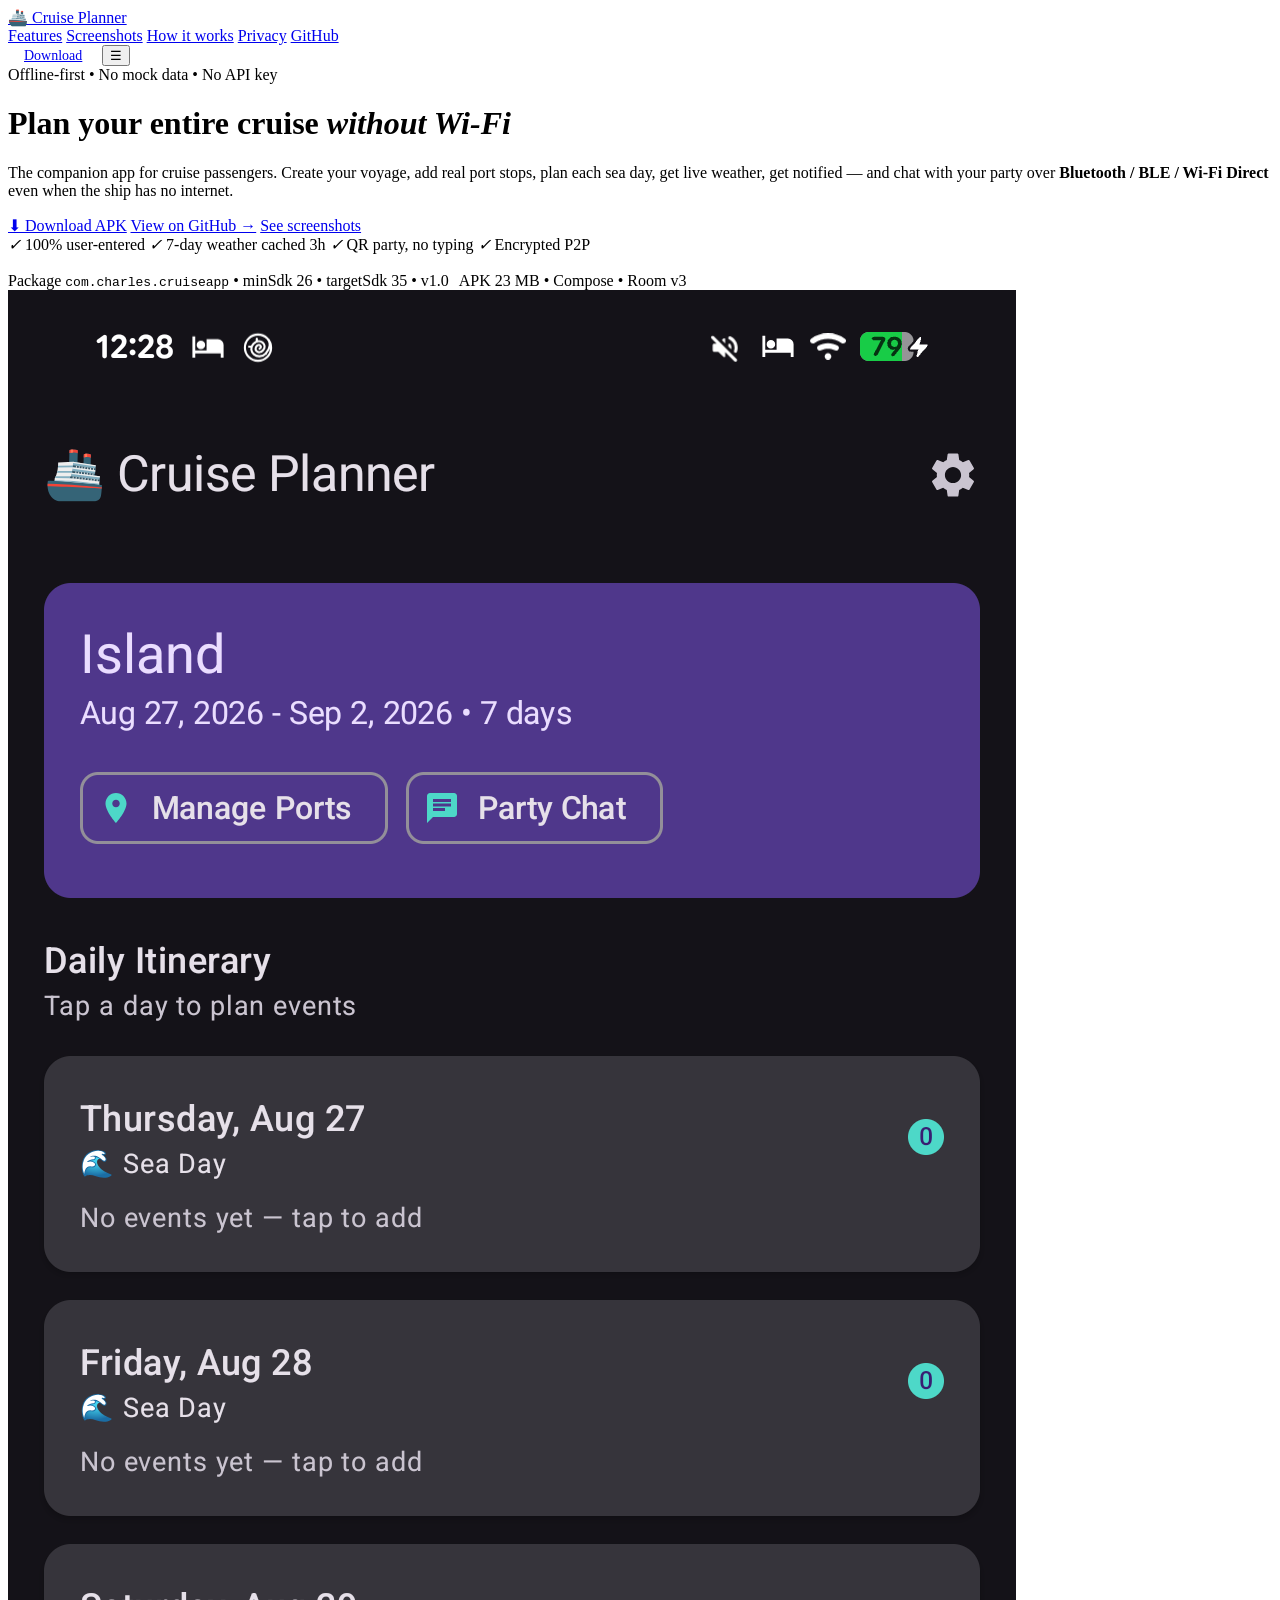
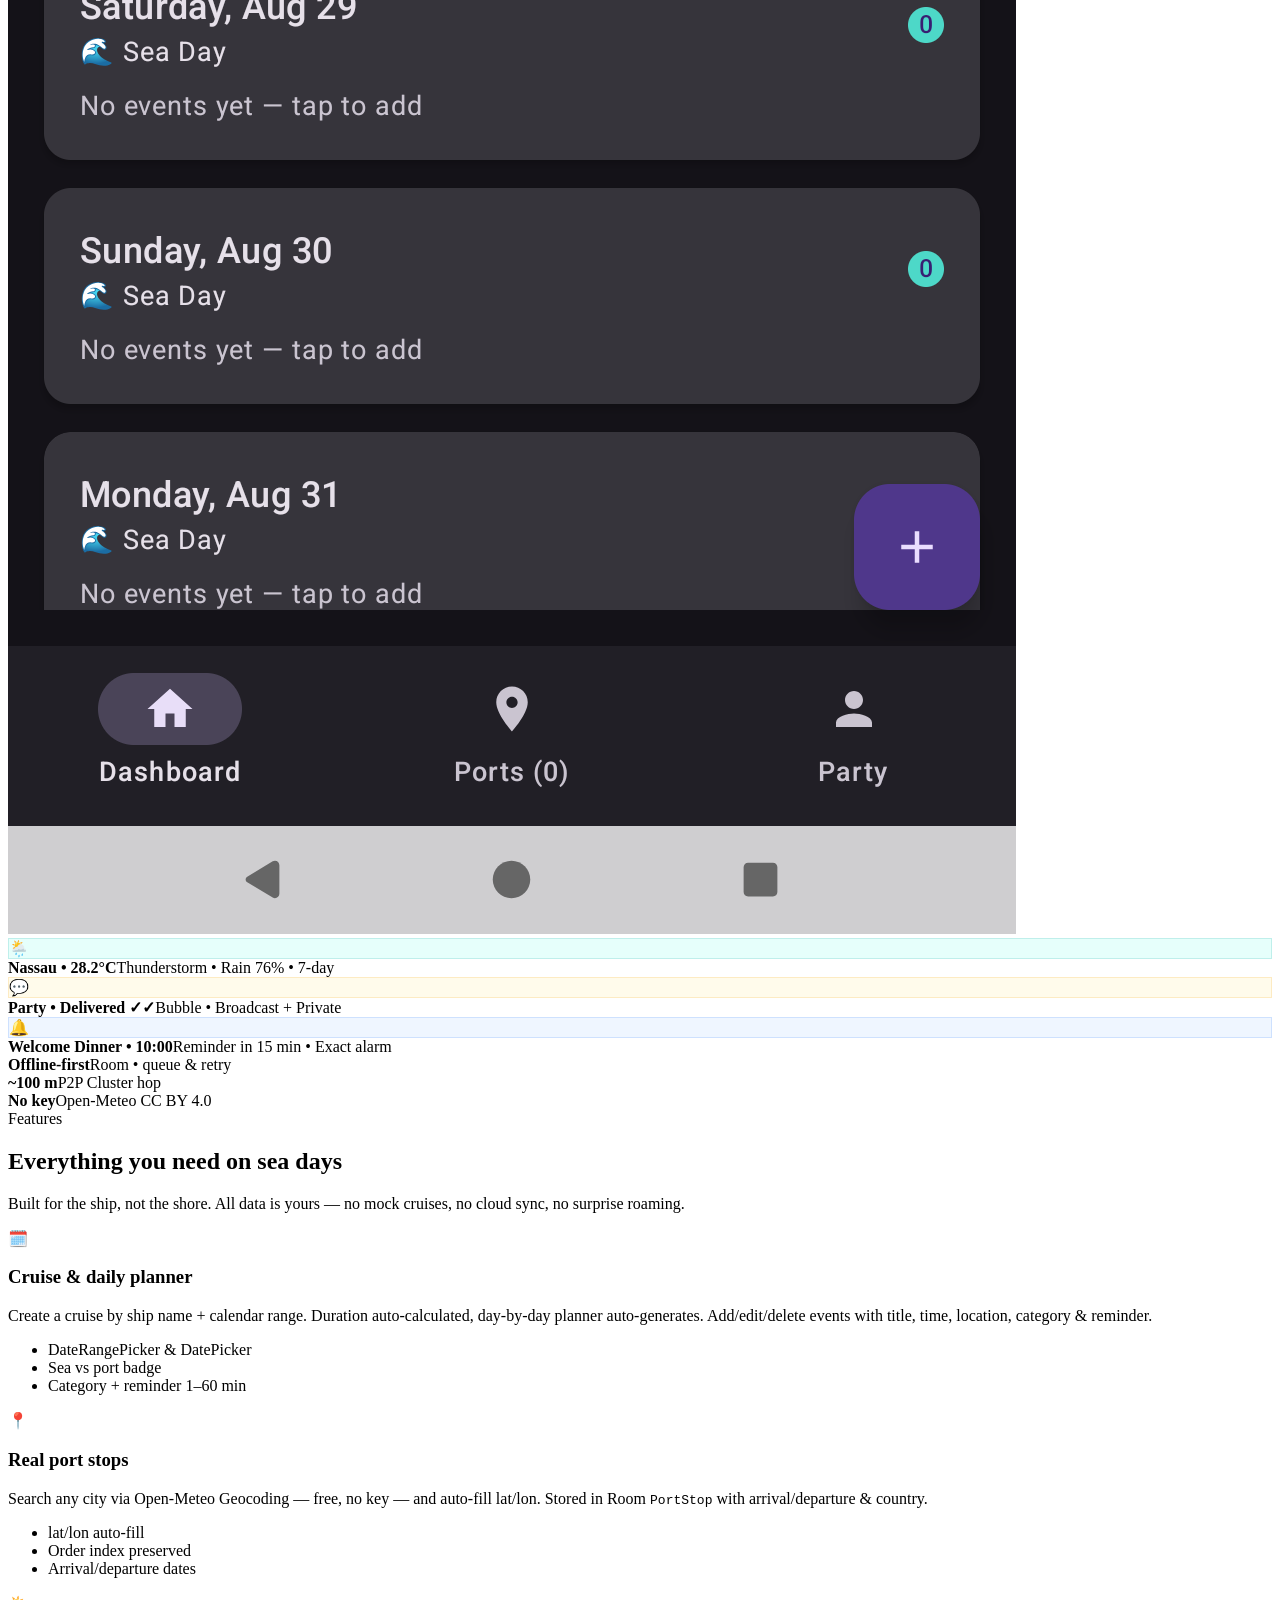
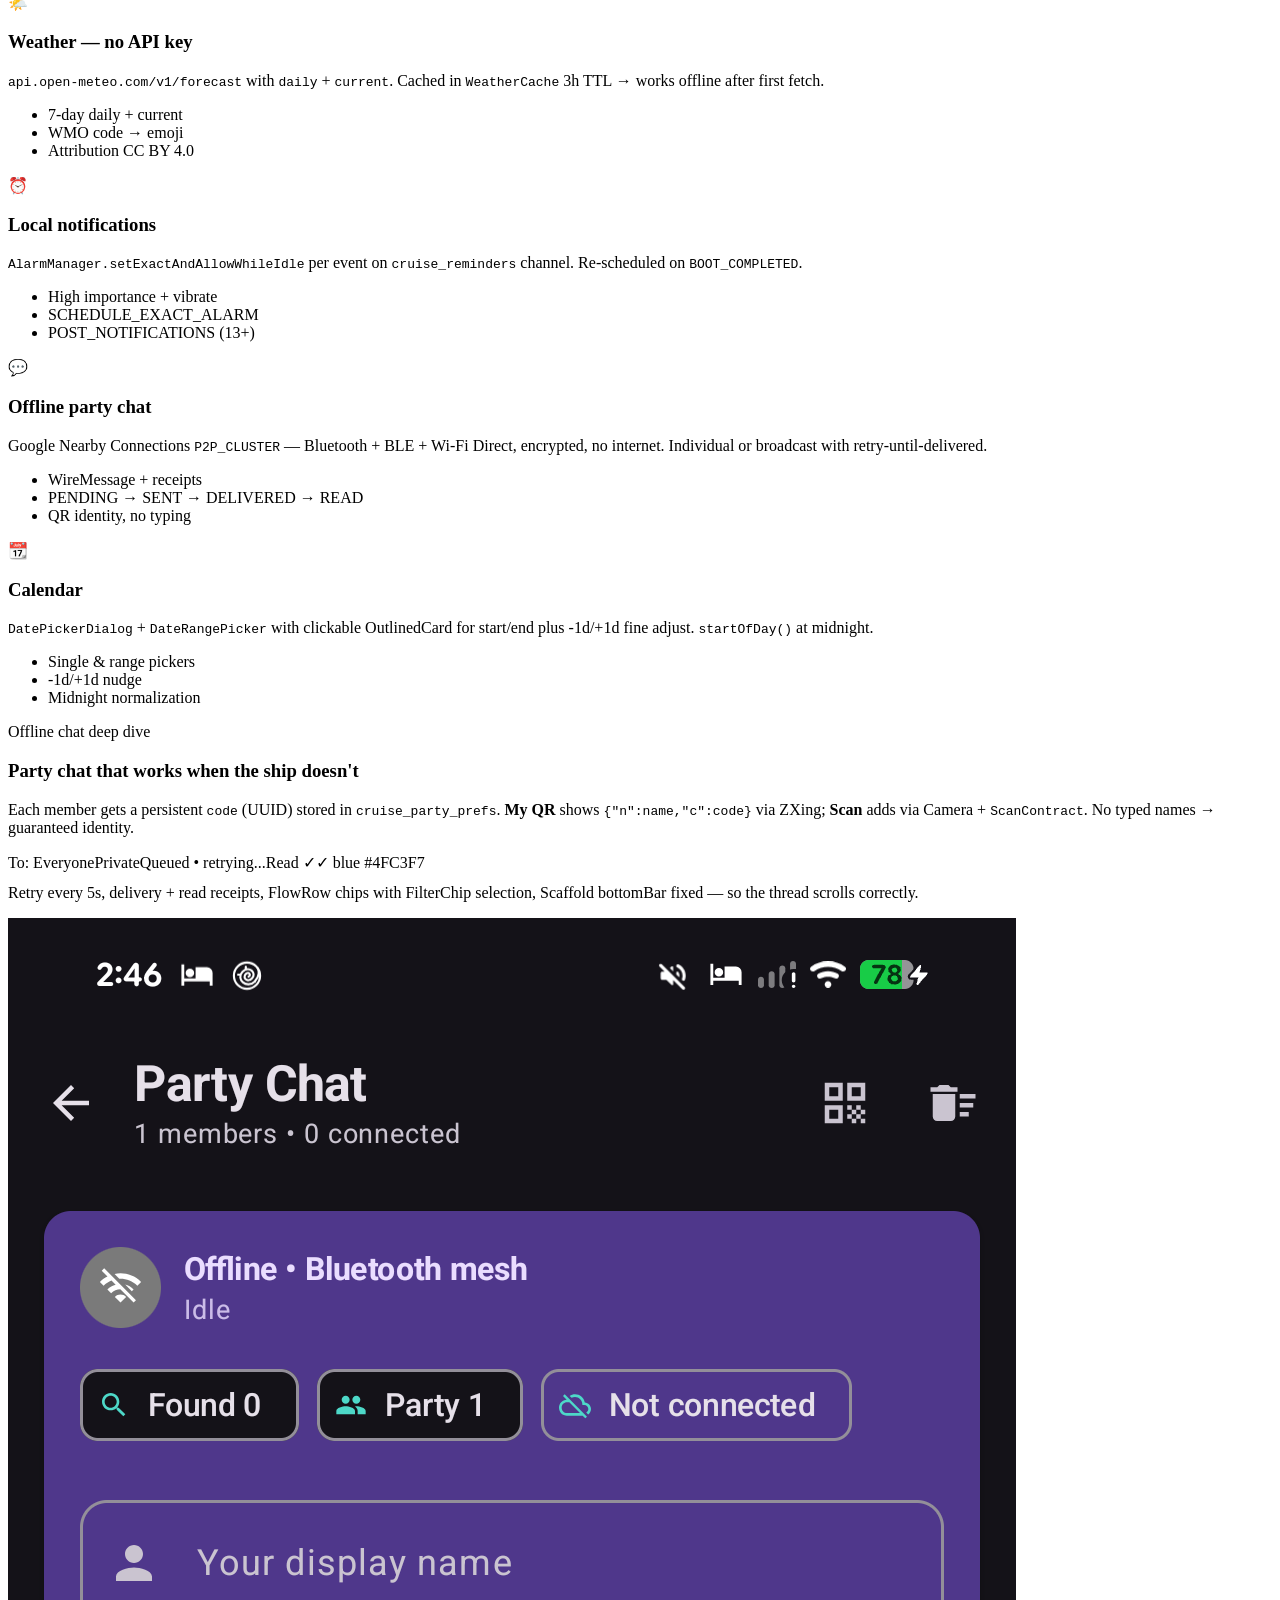
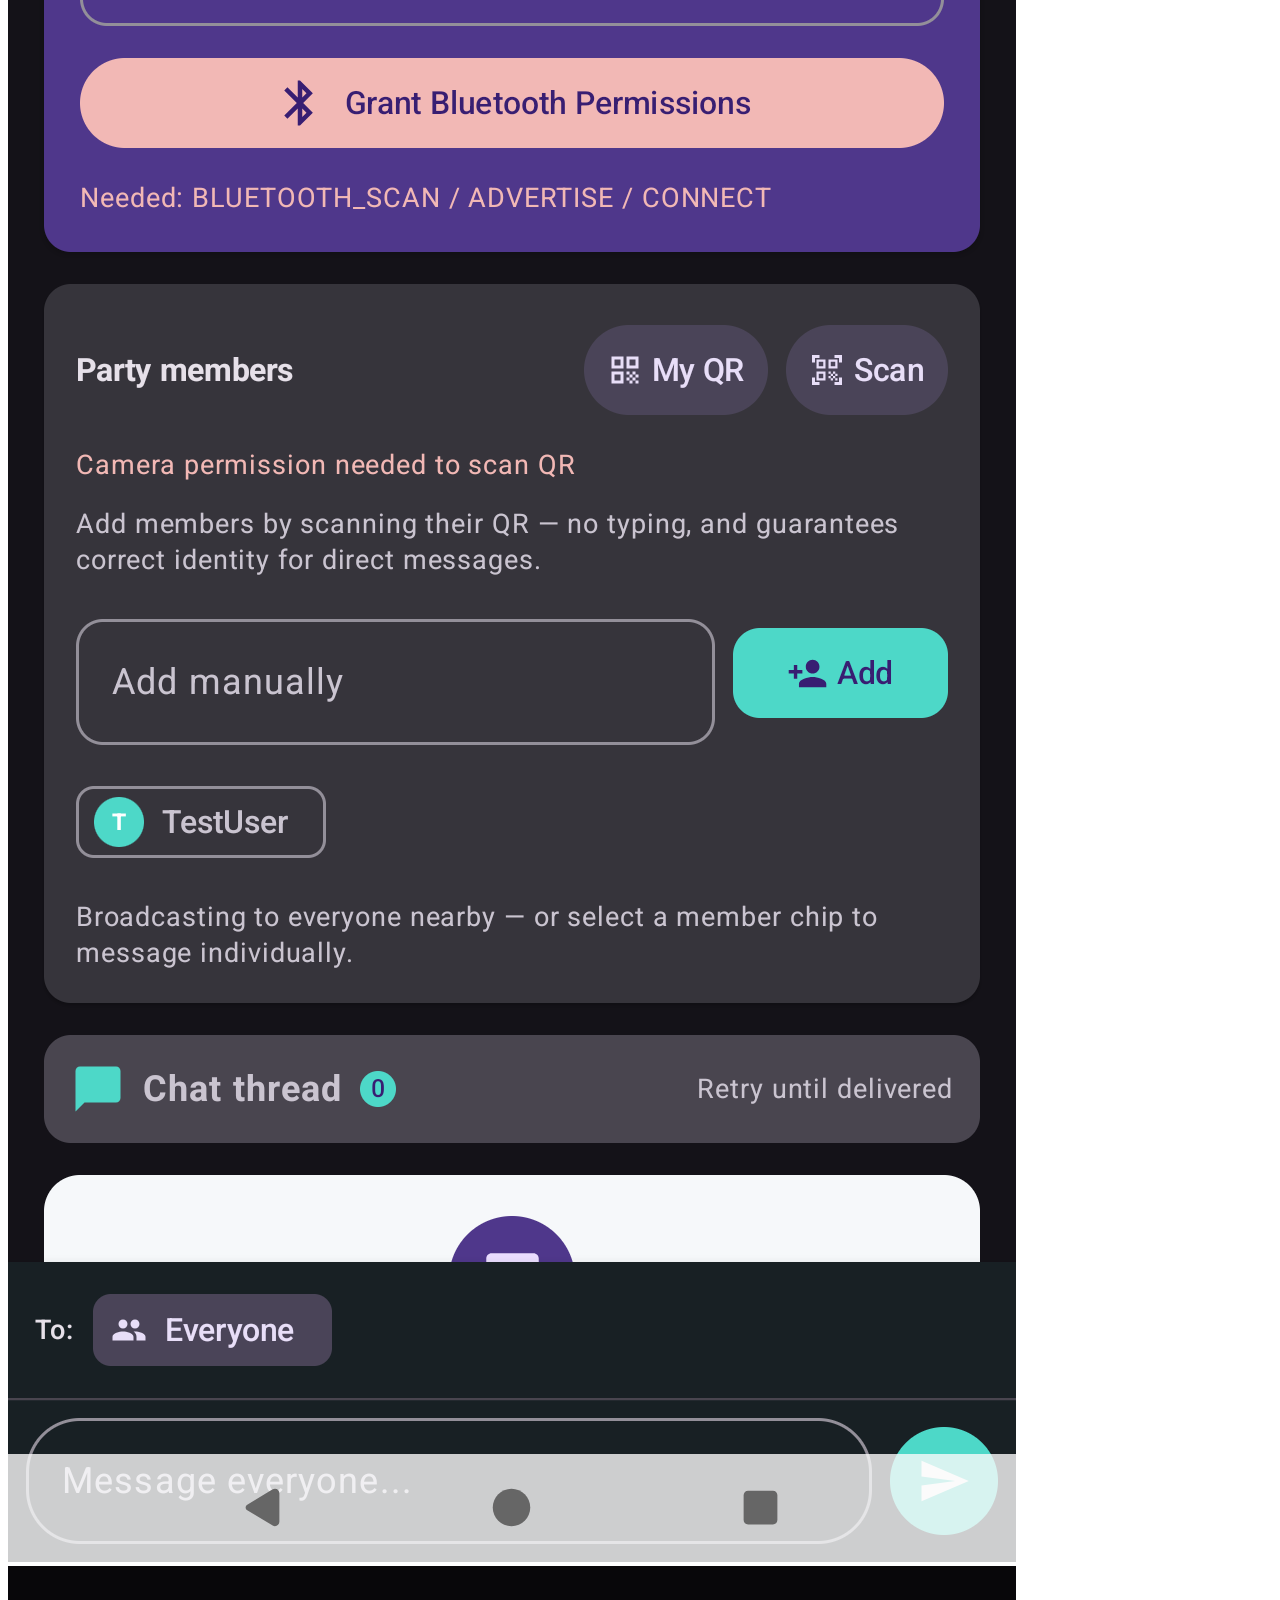
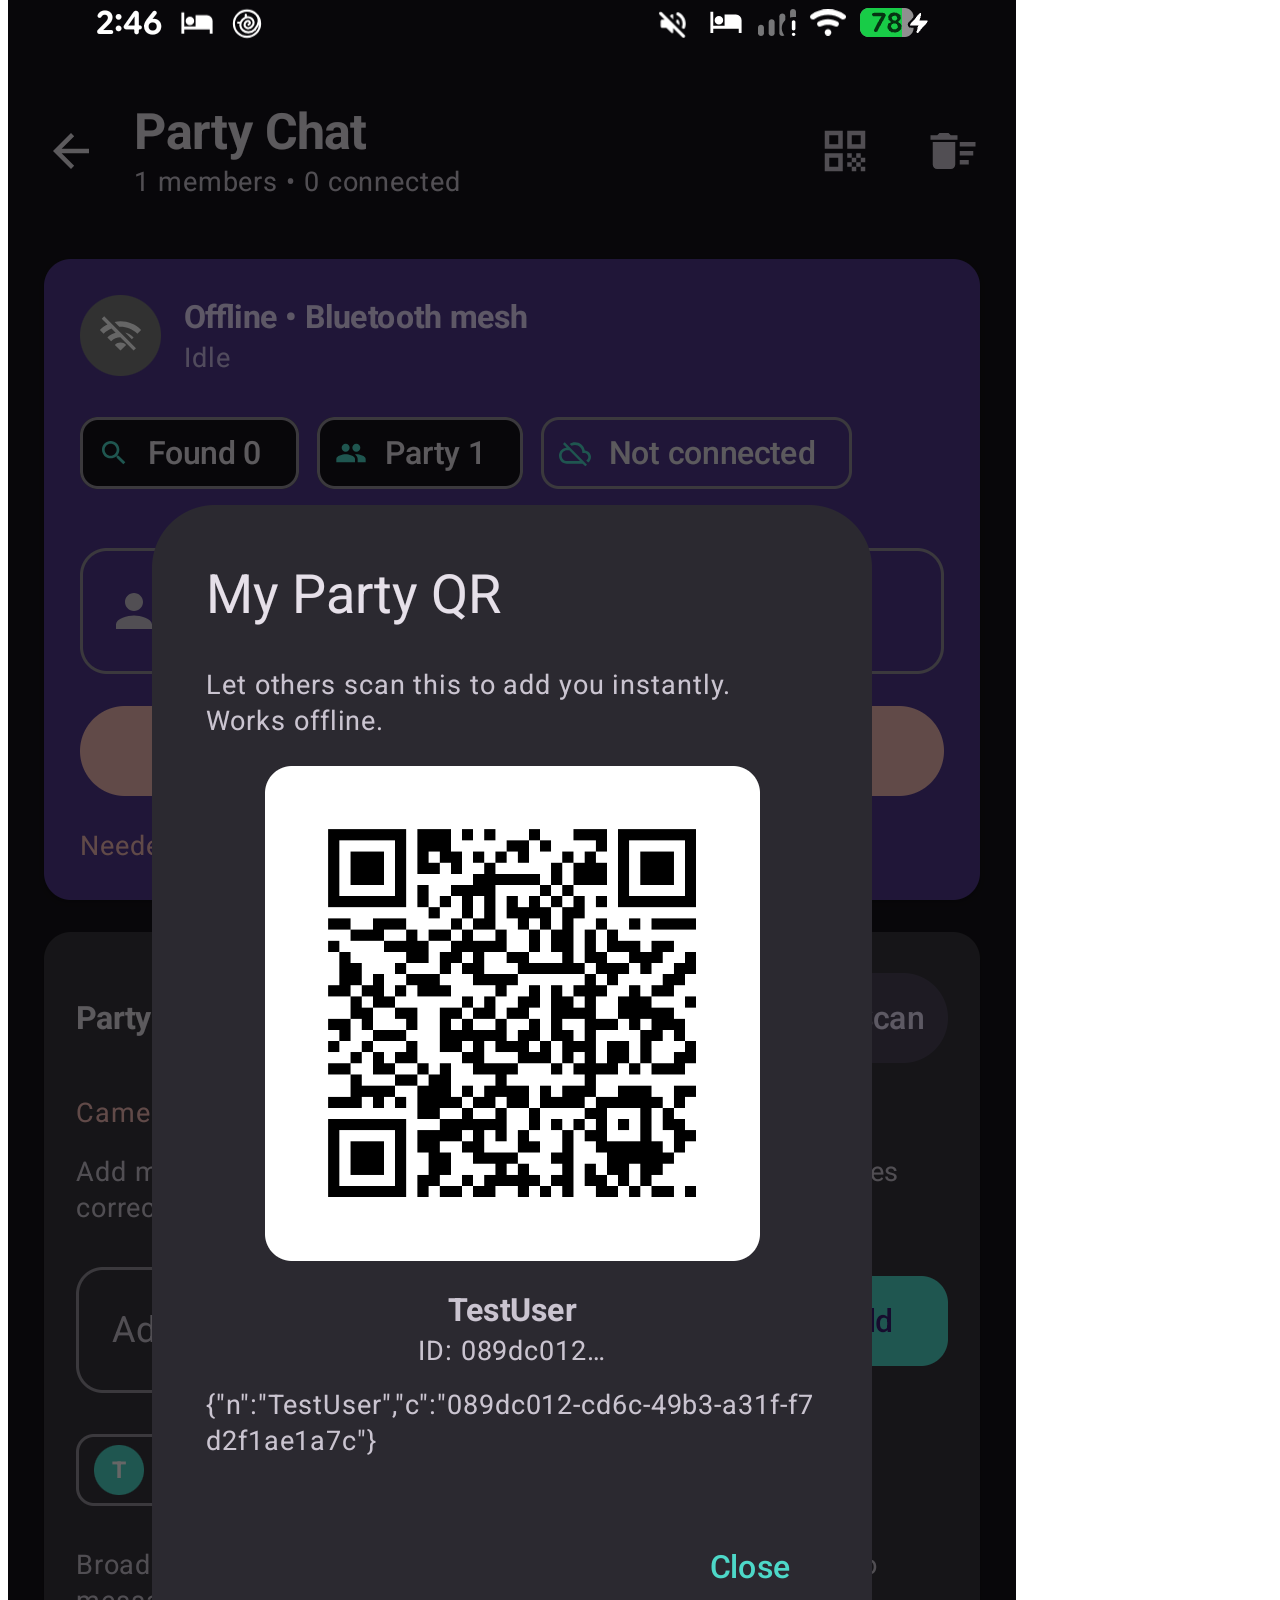
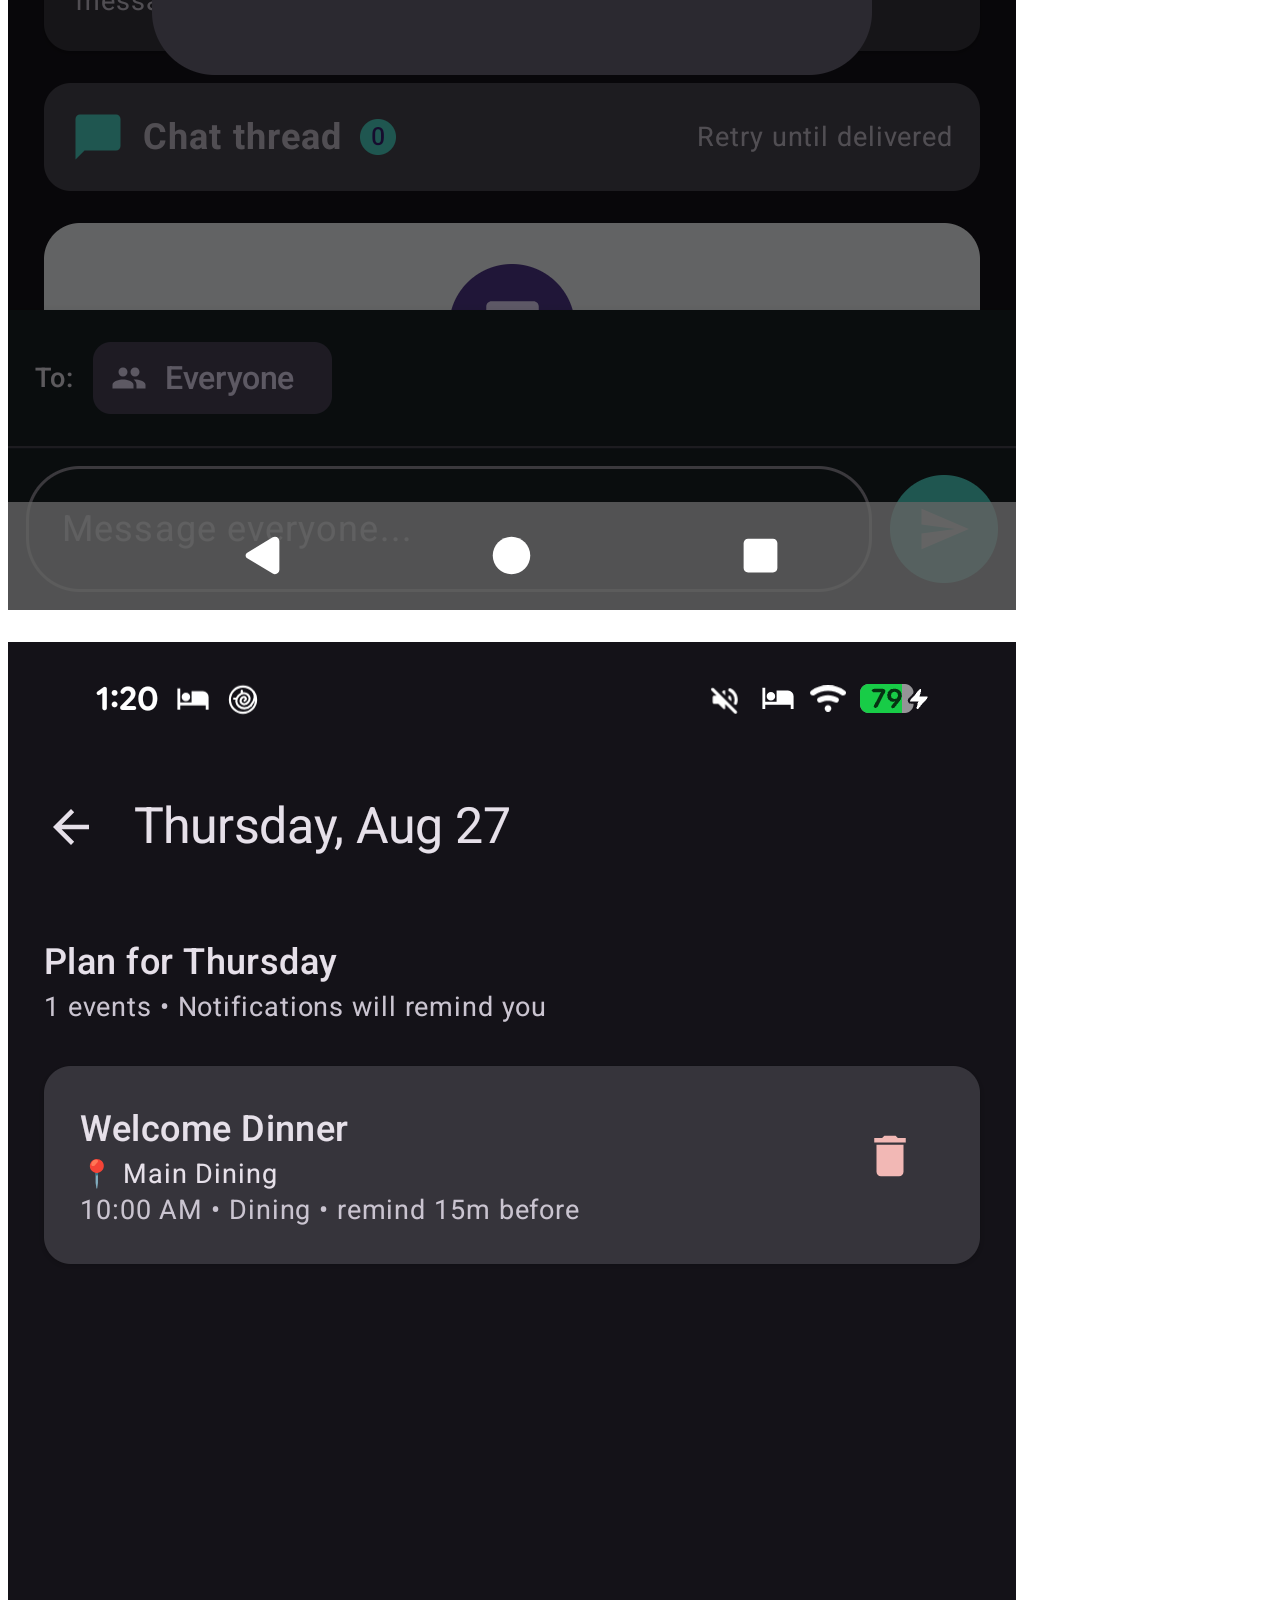
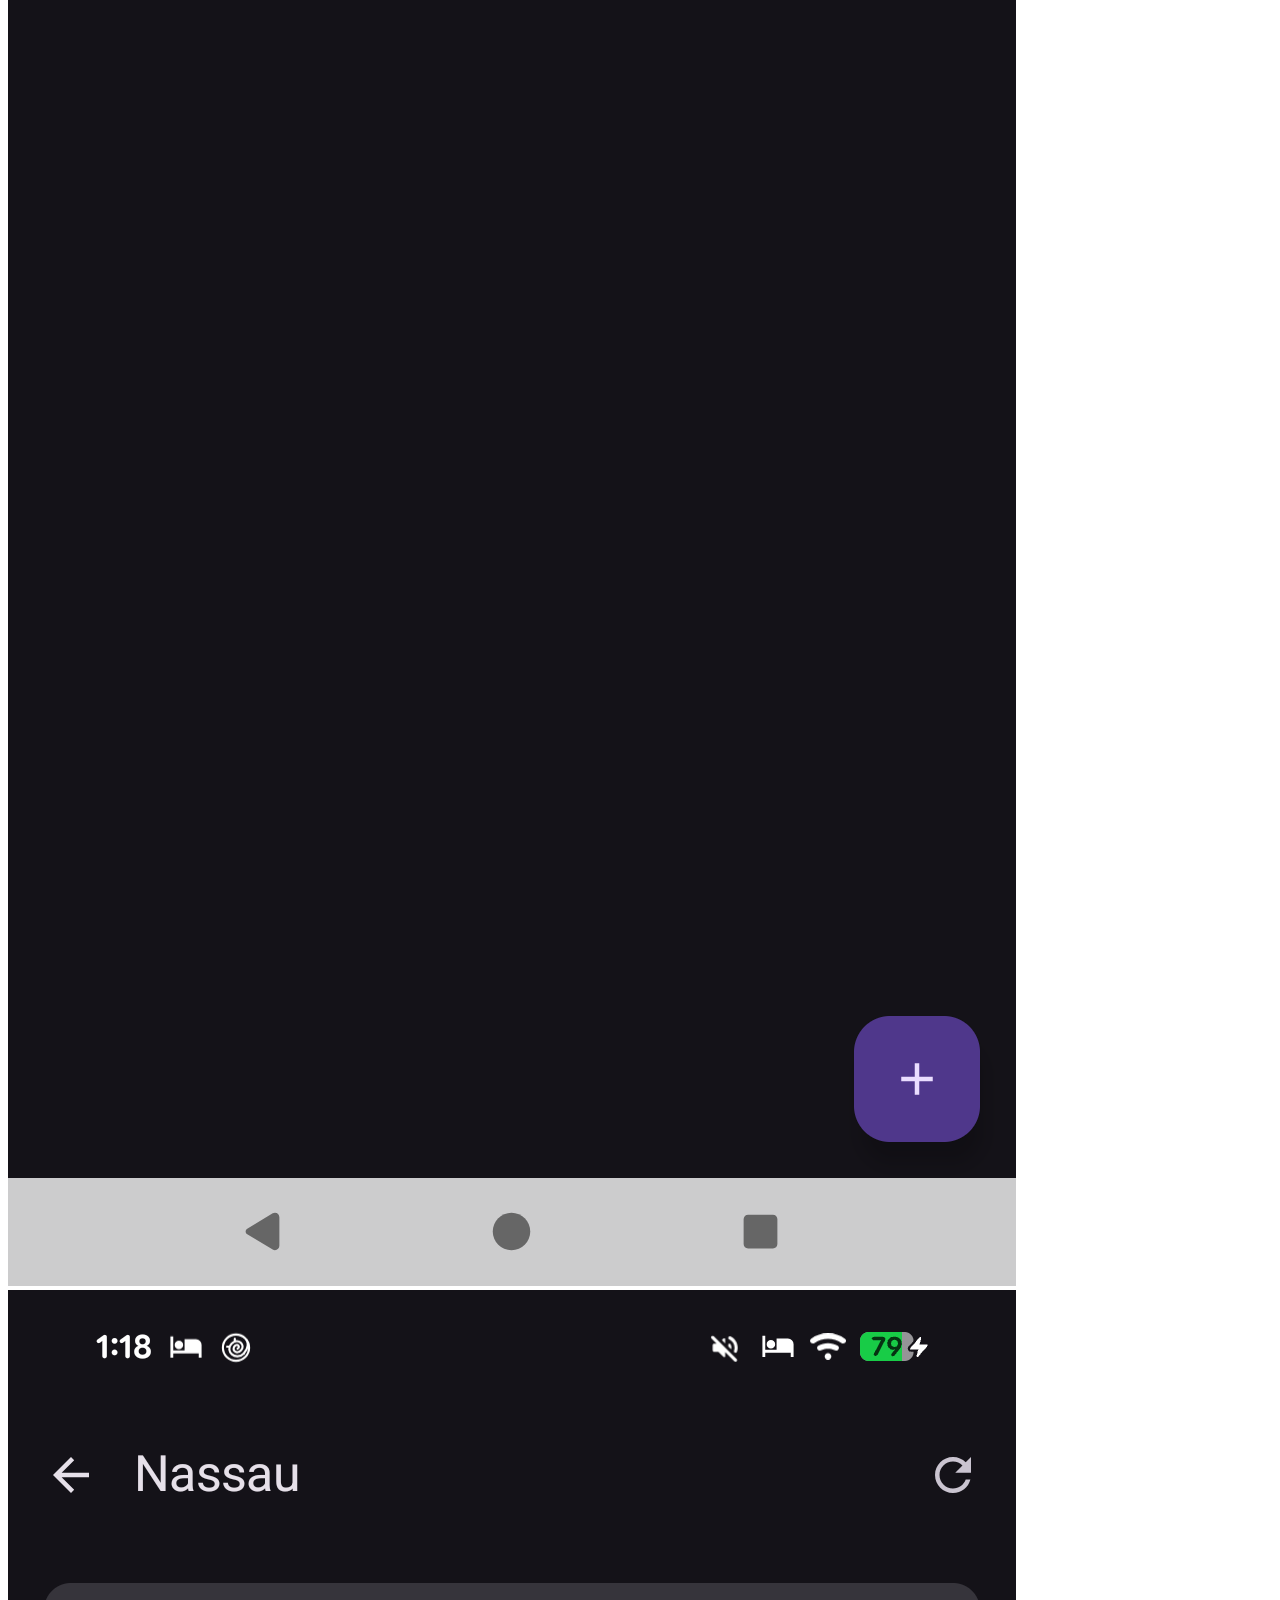
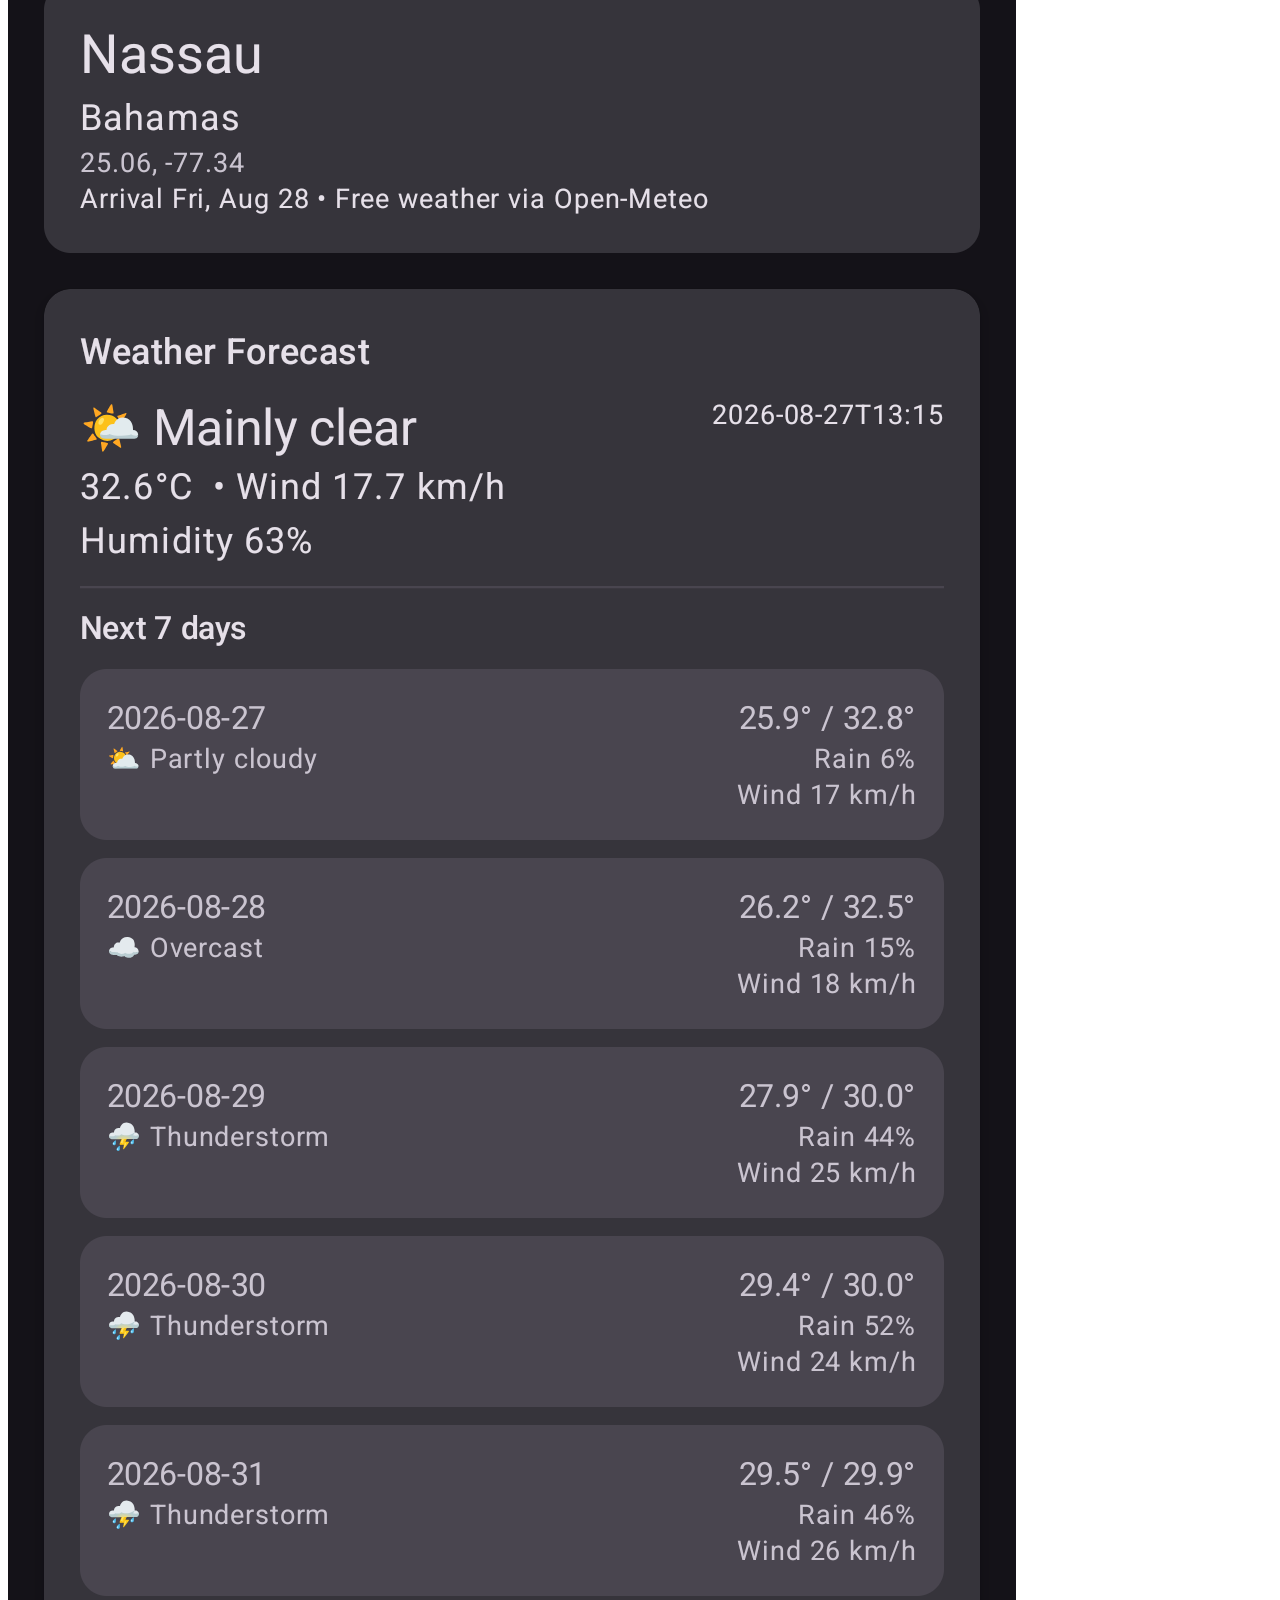
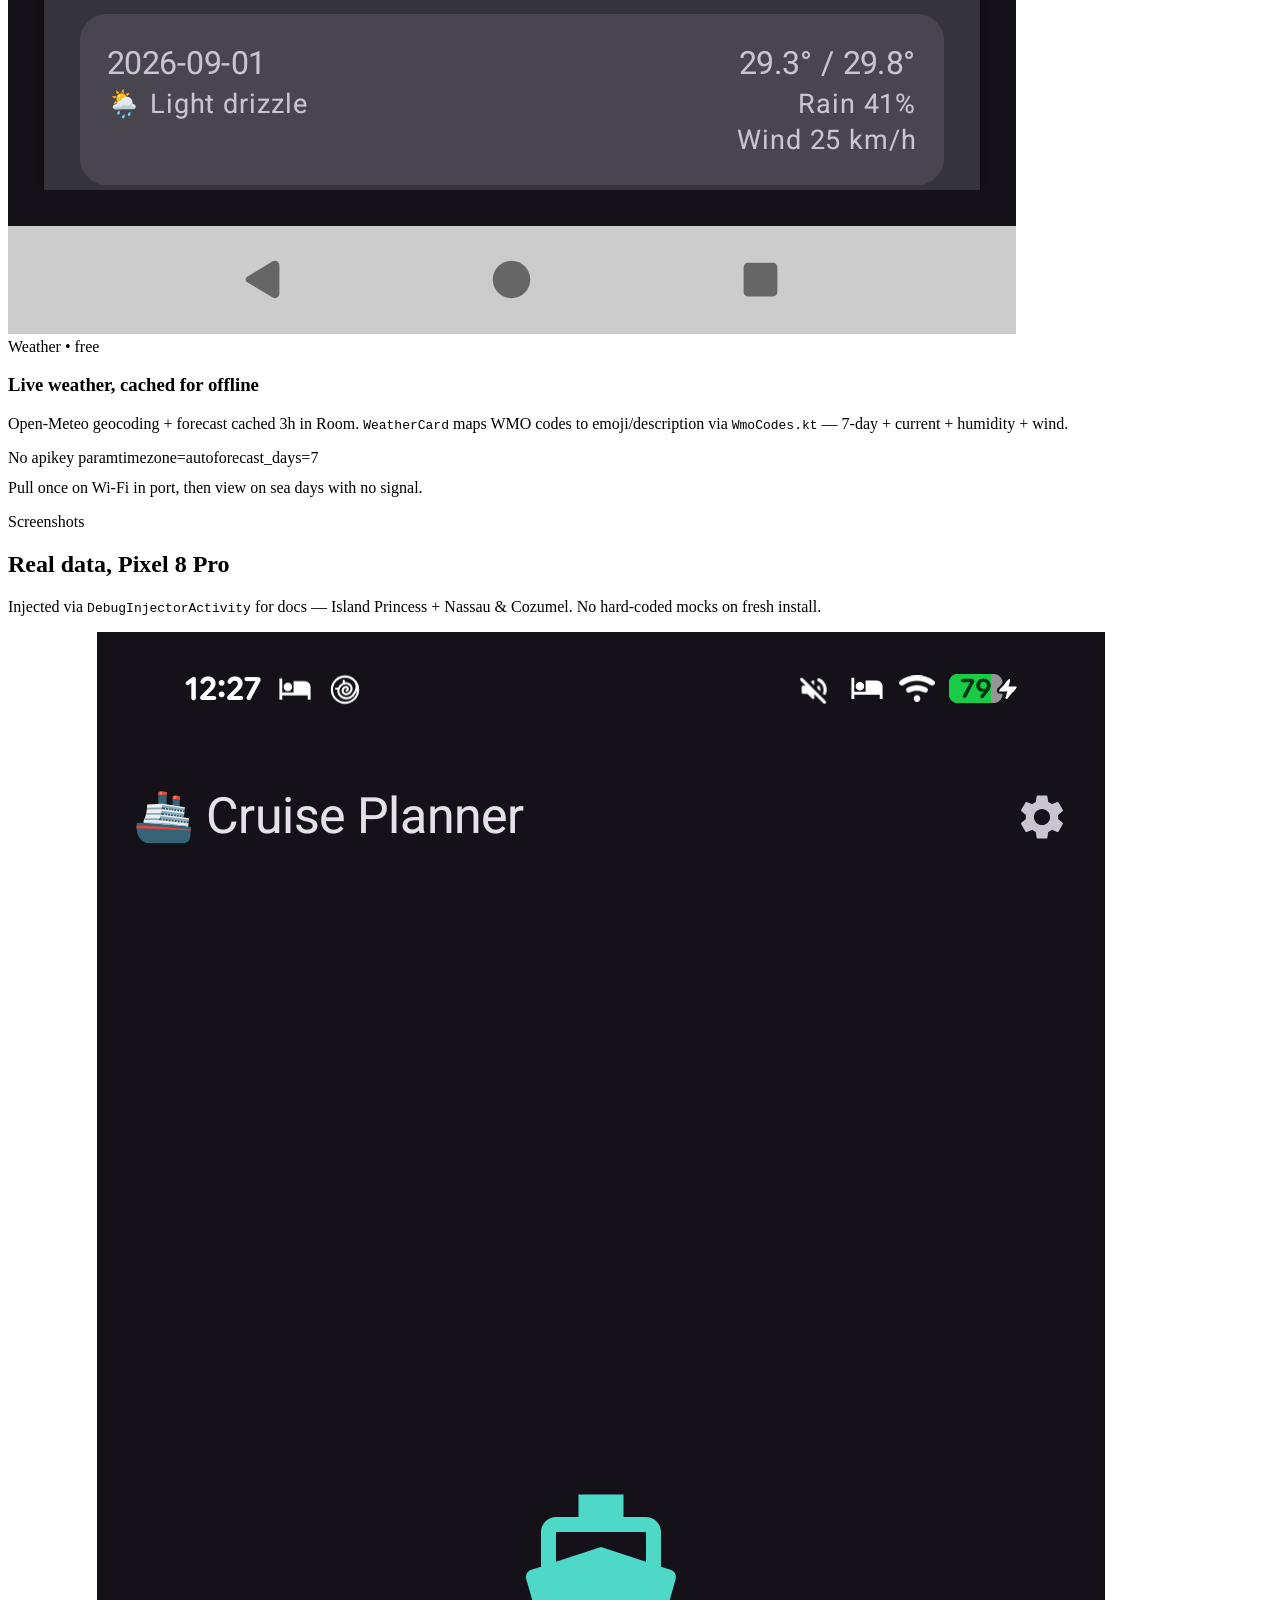
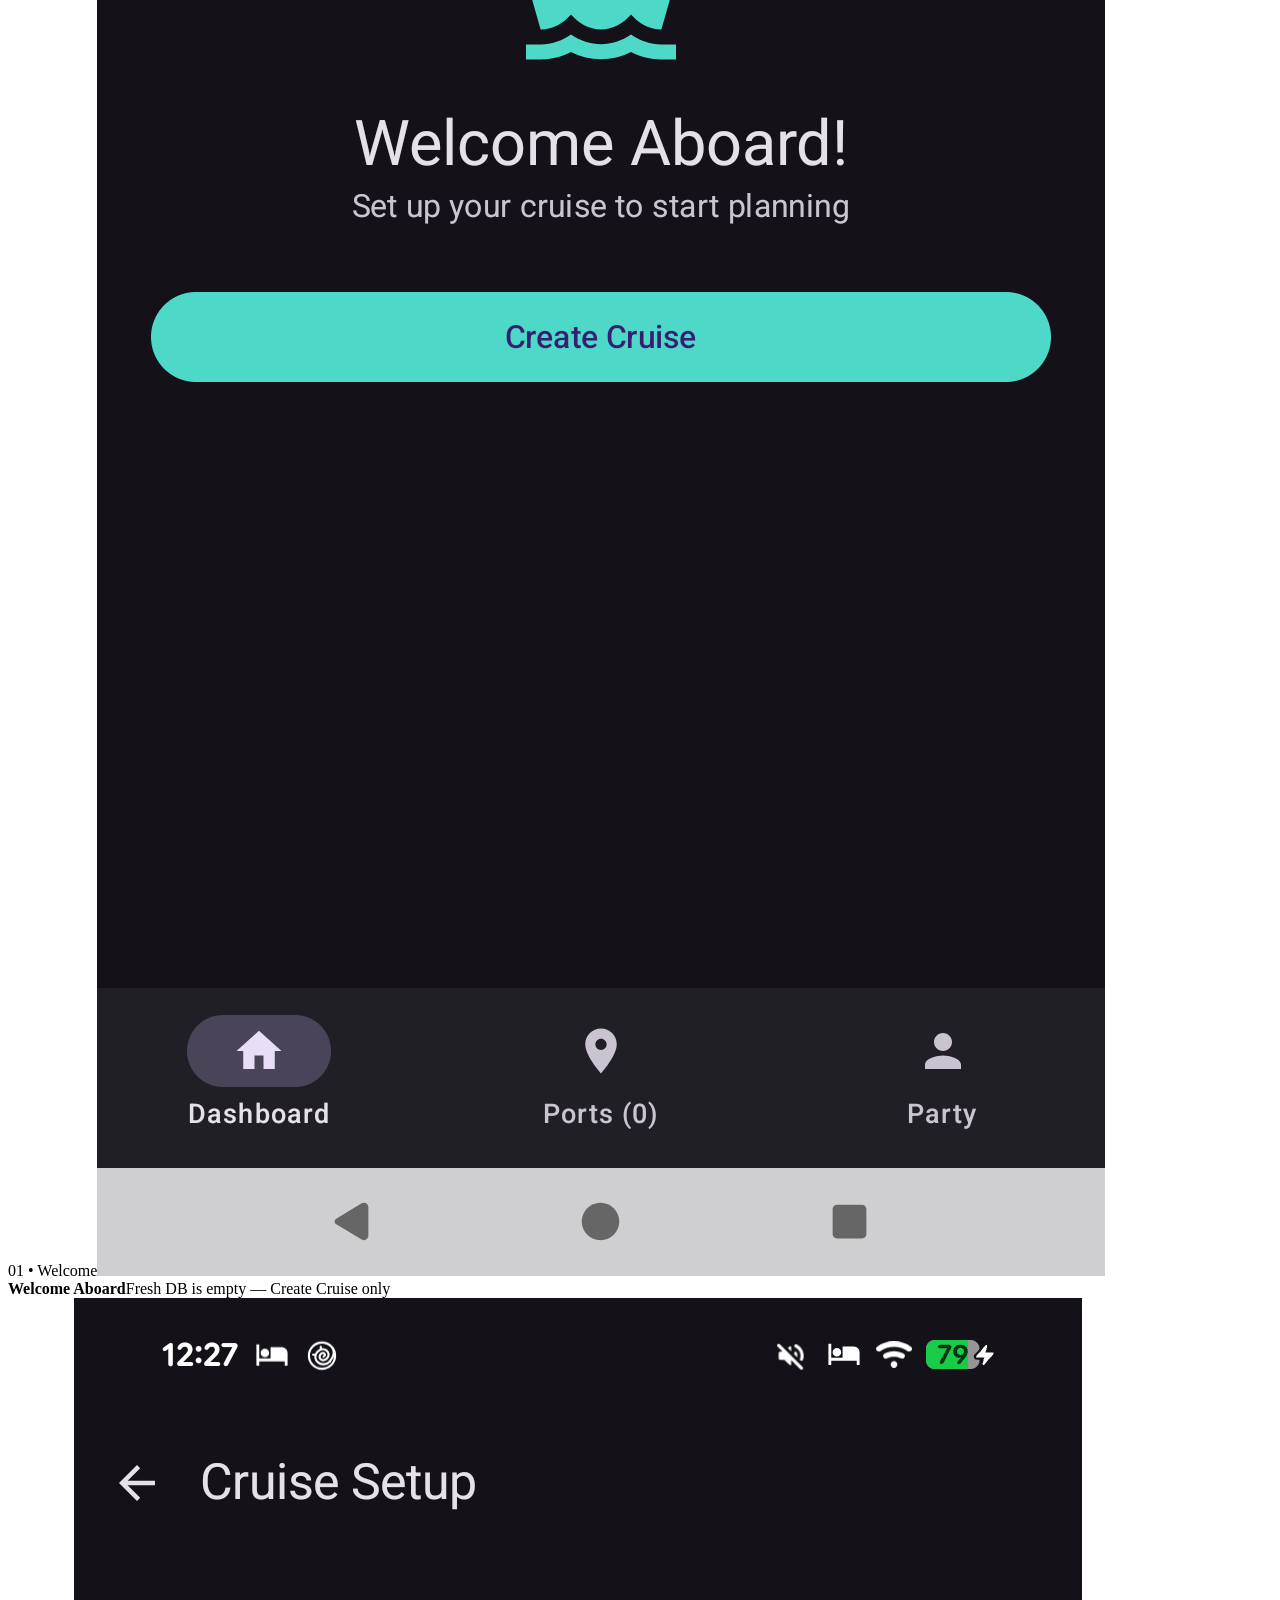
==== public/index.html @ 28c2d591 "Make repo public-ready: customer-facing README, LICENSE, SECURITY, harden gitignore, remove google-s" ====
<!doctype html>
<html lang="en">
<head>
<meta charset="utf-8">
<meta name="viewport" content="width=device-width,initial-scale=1">
<title>Cruise Planner — Offline-First Cruise Companion</title>
<meta name="description" content="Offline-first Android app for cruise passengers. Plan your entire voyage on the ship without Wi-Fi — itinerary, ports, weather, notifications, and Bluetooth party chat.">
<meta property="og:title" content="Cruise Planner — Offline-First Cruise Companion">
<meta property="og:description" content="Plan your entire voyage without Wi-Fi. Itinerary, ports, weather, notifications & offline Bluetooth chat.">
<meta property="og:image" content="/screenshots/06_dashboard.png">
<meta property="og:type" content="website">
<meta name="theme-color" content="#0B1E3B">
<link rel="icon" href="data:image/svg+xml,<svg xmlns='http://www.w3.org/2000/svg' viewBox='0 0 100 100'><rect width='100' height='100' rx='24' fill='%230B1E3B'/><text y='62' x='50' text-anchor='middle' font-size='56'>🚢</text></svg>">
<link rel="preconnect" href="https://fonts.googleapis.com">
<link rel="preconnect" href="https://fonts.gstatic.com" crossorigin>
<link href="https://fonts.googleapis.com/css2?family=Inter:wght@400;500;600;700;800&family=Plus+Jakarta+Sans:wght@700;800&display=swap" rel="stylesheet">
<link rel="stylesheet" href="/styles.css">
</head>
<body>
<nav>
  <div class="container nav-inner">
    <a class="brand" href="/">
      <span class="brand-mark">🚢</span>
      <span>Cruise Planner</span>
    </a>
    <div class="nav-links">
      <a href="#features">Features</a>
      <a href="#screenshots">Screenshots</a>
      <a href="#how">How it works</a>
      <a href="/privacy.html">Privacy</a>
      <a href="https://github.com/chartmann1590/cruise-app" target="_blank" rel="noopener">GitHub</a>
    </div>
    <div class="nav-cta">
      <a class="btn btn-secondary" href="#download" style="padding:10px 16px;font-size:14px">Download</a>
      <button class="hamburger" aria-label="menu" onclick="document.querySelector('.nav-links').style.display = document.querySelector('.nav-links').style.display==='flex' ? 'none':'flex'">☰</button>
    </div>
  </div>
</nav>

<div class="hero">
  <div class="container hero-grid">
    <div>
      <span class="badge">Offline-first • No mock data • No API key</span>
      <h1>Plan your entire cruise <em>without Wi-Fi</em></h1>
      <p class="lead">The companion app for cruise passengers. Create your voyage, add real port stops, plan each sea day, get live weather, get notified — and chat with your party over <b>Bluetooth / BLE / Wi-Fi Direct</b> even when the ship has no internet.</p>
      <div class="hero-actions">
        <a class="btn btn-primary" href="https://github.com/chartmann1590/cruise-app/releases" target="_blank" rel="noopener">⬇ Download APK</a>
        <a class="btn btn-secondary" href="https://github.com/chartmann1590/cruise-app" target="_blank" rel="noopener">View on GitHub →</a>
        <a class="btn btn-ghost" href="#screenshots">See screenshots</a>
      </div>
      <div class="hero-bullets">
        <span><i>✓</i> 100% user-entered</span>
        <span><i>✓</i> 7-day weather cached 3h</span>
        <span><i>✓</i> QR party, no typing</span>
        <span><i>✓</i> Encrypted P2P</span>
      </div>
      <div style="margin-top:18px;display:flex;align-items:center;gap:10px;flex-wrap:wrap">
        <span class="small">Package <code>com.charles.cruiseapp</code> • minSdk 26 • targetSdk 35 • v1.0</span>
        <span class="badge gold">APK 23 MB • Compose • Room v3</span>
      </div>
    </div>
    <div class="hero-visual">
      <div class="phone">
        <div class="phone-notch"></div>
        <div class="phone-screen"><img src="/screenshots/06_dashboard.png" alt="Dashboard screenshot" loading="eager"></div>
      </div>
      <div class="float-card float-a">
        <div class="icon" style="background:#E6FFFB;color:#0B8A89;border:1px solid rgba(14,165,163,.18)">🌦️</div>
        <div><b>Nassau • 28.2°C</b><span>Thunderstorm • Rain 76% • 7-day</span></div>
      </div>
      <div class="float-card float-b">
        <div class="icon" style="background:#FFFBEB;color:#92400E;border:1px solid rgba(245,158,11,.18)">💬</div>
        <div><b>Party • Delivered ✓✓</b><span>Bubble • Broadcast + Private</span></div>
      </div>
      <div class="float-card float-c">
        <div class="icon" style="background:#EFF6FF;color:#1E40AF;border:1px solid rgba(59,130,246,.18)">🔔</div>
        <div><b>Welcome Dinner • 10:00</b><span>Reminder in 15 min • Exact alarm</span></div>
      </div>
    </div>
  </div>
  <div class="container">
    <div class="hero-stats">
      <div><b>Offline-first</b><span>Room • queue &amp; retry</span></div>
      <div><b>~100 m</b><span>P2P Cluster hop</span></div>
      <div><b>No key</b><span>Open-Meteo CC BY 4.0</span></div>
    </div>
  </div>
</div>

<section id="features">
  <div class="container">
    <div class="section-head">
      <span class="badge">Features</span>
      <h2>Everything you need on sea days</h2>
      <p>Built for the ship, not the shore. All data is yours — no mock cruises, no cloud sync, no surprise roaming.</p>
    </div>
    <div class="grid3">
      <div class="card">
        <div class="ic">🗓️</div>
        <h3>Cruise &amp; daily planner</h3>
        <p>Create a cruise by ship name + calendar range. Duration auto-calculated, day-by-day planner auto-generates. Add/edit/delete events with title, time, location, category &amp; reminder.</p>
        <ul><li>DateRangePicker &amp; DatePicker</li><li>Sea vs port badge</li><li>Category + reminder 1–60 min</li></ul>
      </div>
      <div class="card">
        <div class="ic">📍</div>
        <h3>Real port stops</h3>
        <p>Search any city via Open-Meteo Geocoding — free, no key — and auto-fill lat/lon. Stored in Room <code>PortStop</code> with arrival/departure &amp; country.</p>
        <ul><li>lat/lon auto-fill</li><li>Order index preserved</li><li>Arrival/departure dates</li></ul>
      </div>
      <div class="card">
        <div class="ic">🌤️</div>
        <h3>Weather — no API key</h3>
        <p><code>api.open-meteo.com/v1/forecast</code> with <code>daily</code> + <code>current</code>. Cached in <code>WeatherCache</code> 3h TTL → works offline after first fetch.</p>
        <ul><li>7-day daily + current</li><li>WMO code → emoji</li><li>Attribution CC BY 4.0</li></ul>
      </div>
      <div class="card">
        <div class="ic">⏰</div>
        <h3>Local notifications</h3>
        <p><code>AlarmManager.setExactAndAllowWhileIdle</code> per event on <code>cruise_reminders</code> channel. Re-scheduled on <code>BOOT_COMPLETED</code>.</p>
        <ul><li>High importance + vibrate</li><li>SCHEDULE_EXACT_ALARM</li><li>POST_NOTIFICATIONS (13+)</li></ul>
      </div>
      <div class="card">
        <div class="ic">💬</div>
        <h3>Offline party chat</h3>
        <p>Google Nearby Connections <code>P2P_CLUSTER</code> — Bluetooth + BLE + Wi-Fi Direct, encrypted, no internet. Individual or broadcast with retry-until-delivered.</p>
        <ul><li>WireMessage + receipts</li><li>PENDING → SENT → DELIVERED → READ</li><li>QR identity, no typing</li></ul>
      </div>
      <div class="card">
        <div class="ic">📆</div>
        <h3>Calendar</h3>
        <p><code>DatePickerDialog</code> + <code>DateRangePicker</code> with clickable OutlinedCard for start/end plus -1d/+1d fine adjust. <code>startOfDay()</code> at midnight.</p>
        <ul><li>Single &amp; range pickers</li><li>-1d/+1d nudge</li><li>Midnight normalization</li></ul>
      </div>
    </div>
  </div>
</section>

<section style="padding-top:0">
  <div class="container">
    <div class="feature-row">
      <div class="feature-copy">
        <span class="badge">Offline chat deep dive</span>
        <h3>Party chat that works when the ship doesn't</h3>
        <p>Each member gets a persistent <code>code</code> (UUID) stored in <code>cruise_party_prefs</code>. <b>My QR</b> shows <code>{"n":name,"c":code}</code> via ZXing; <b>Scan</b> adds via Camera + <code>ScanContract</code>. No typed names → guaranteed identity.</p>
        <div class="badge-list"><span>To: Everyone</span><span>Private</span><span>Queued • retrying...</span><span>Read ✓✓ blue #4FC3F7</span></div>
        <p class="small" style="margin-top:12px">Retry every 5s, delivery + read receipts, FlowRow chips with FilterChip selection, Scaffold bottomBar fixed — so the thread scrolls correctly.</p>
      </div>
      <div class="feature-visual">
        <div class="screen-stack">
          <img src="/screenshots/10_party.png" alt="Party chat">
          <img src="/screenshots/11_my_qr.png" alt="My QR">
        </div>
      </div>
    </div>
  </div>
</section>

<section style="padding-top:28px">
  <div class="container">
    <div class="feature-row reverse">
      <div class="feature-visual">
        <div class="screen-stack">
          <img src="/screenshots/09_day_detail.png" alt="Day detail">
          <img src="/screenshots/08_weather.png" alt="Weather">
        </div>
      </div>
      <div class="feature-copy">
        <span class="badge gold">Weather • free</span>
        <h3>Live weather, cached for offline</h3>
        <p>Open-Meteo geocoding + forecast cached 3h in Room. <code>WeatherCard</code> maps WMO codes to emoji/description via <code>WmoCodes.kt</code> — 7-day + current + humidity + wind.</p>
        <div class="badge-list"><span>No apikey param</span><span>timezone=auto</span><span>forecast_days=7</span></div>
        <p class="small" style="margin-top:12px">Pull once on Wi-Fi in port, then view on sea days with no signal.</p>
      </div>
    </div>
  </div>
</section>

<section id="screenshots">
  <div class="container">
    <div class="section-head">
      <span class="badge">Screenshots</span>
      <h2>Real data, Pixel 8 Pro</h2>
      <p>Injected via <code>DebugInjectorActivity</code> for docs — Island Princess + Nassau &amp; Cozumel. No hard-coded mocks on fresh install.</p>
    </div>
    <div class="gallery">
      <div class="shot" data-src="/screenshots/01_welcome.png" data-title="Welcome — empty state, Create Cruise"><span class="shot-tag">01 • Welcome</span><img src="/screenshots/01_welcome.png" alt="Welcome"><div class="shot-cap"><b>Welcome Aboard</b><span>Fresh DB is empty — Create Cruise only</span></div></div>
      <div class="shot" data-src="/screenshots/02_cruise_setup.png" data-title="Cruise setup — ship name + calendar"><span class="shot-tag">02 • Setup</span><img src="/screenshots/02_cruise_setup.png" alt="Cruise setup"><div class="shot-cap"><b>Cruise Setup</b><span>Ship + date range, duration auto</span></div></div>
      <div class="shot" data-src="/screenshots/04_calendar_picker.png" data-title="Calendar picker — range selection"><span class="shot-tag">04 • Calendar</span><img src="/screenshots/04_calendar_picker.png" alt="Calendar picker"><div class="shot-cap"><b>Calendar Picker</b><span>DateRangePicker + -1d/+1d</span></div></div>
      <div class="shot" data-src="/screenshots/06_dashboard.png" data-title="Dashboard — itinerary day list"><span class="shot-tag">06 • Dashboard</span><img src="/screenshots/06_dashboard.png" alt="Dashboard"><div class="shot-cap"><b>Dashboard</b><span>Day-by-day planner, sea/port badges</span></div></div>
      <div class="shot" data-src="/screenshots/07_port_list.png" data-title="Port list — manage stops"><span class="shot-tag">07 • Ports</span><img src="/screenshots/07_port_list.png" alt="Port list"><div class="shot-cap"><b>Port List</b><span>Search via Open-Meteo, lat/lon fill</span></div></div>
      <div class="shot" data-src="/screenshots/08_weather.png" data-title="Weather — 28.2°C Thunderstorm"><span class="shot-tag">08 • Weather</span><img src="/screenshots/08_weather.png" alt="Weather"><div class="shot-cap"><b>Weather</b><span>7-day • Rain 76% • cached</span></div></div>
      <div class="shot" data-src="/screenshots/09_day_detail.png" data-title="Day detail — events"><span class="shot-tag">09 • Day detail</span><img src="/screenshots/09_day_detail.png" alt="Day detail"><div class="shot-cap"><b>Day Detail</b><span>Welcome Dinner 10:00 Main Dining</span></div></div>
      <div class="shot" data-src="/screenshots/10_party.png" data-title="Party chat — broadcast & private"><span class="shot-tag">10 • Party</span><img src="/screenshots/10_party.png" alt="Party"><div class="shot-cap"><b>Party Chat</b><span>FilterChip to Everyone / Alice</span></div></div>
      <div class="shot" data-src="/screenshots/11_my_qr.png" data-title="My QR — share identity"><span class="shot-tag">11 • My QR</span><img src="/screenshots/11_my_qr.png" alt="My QR"><div class="shot-cap"><b>My QR</b><span>ZXing, JSON {n,c} • Scan to add</span></div></div>
      <div class="shot" data-src="/screenshots/12_dashboard_final.png" data-title="Dashboard final — polished itinerary"><span class="shot-tag">12 • Final</span><img src="/screenshots/12_dashboard_final.png" alt="Dashboard final"><div class="shot-cap"><b>Dashboard Final</b><span>Upcoming + itinerary merged</span></div></div>
      <div class="shot" data-src="/screenshots/11_weather.png" data-title="Weather detail — attribution"><span class="shot-tag">11 • Weather+</span><img src="/screenshots/11_weather.png" alt="Weather detail"><div class="shot-cap"><b>Weather Detail</b><span>WMO → emoji, humidity/wind</span></div></div>
      <div class="shot" data-src="/screenshots/14_add_event_dialog.png" data-title="Add event — title/time/category"><span class="shot-tag">14 • Add event</span><img src="/screenshots/14_add_event_dialog.png" alt="Add event"><div class="shot-cap"><b>Add Event</b><span>Reminder 15′ default, 1–60</span></div></div>
    </div>
    <p class="small" style="text-align:center;margin-top:14px">Tap any screenshot to zoom • All images from <code>screenshots/</code> on Pixel 8 Pro</p>
  </div>
</section>

<section id="how" style="background:#fff;border-top:1px solid var(--border);border-bottom:1px solid var(--border)">
  <div class="container">
    <div class="section-head">
      <span class="badge gold">How it works</span>
      <h2>Three taps to sea-ready</h2>
      <p>Works entirely offline after setup — Room is source of truth.</p>
    </div>
    <div class="steps">
      <div class="step"><div class="step-num">1</div><h4>Create your cruise</h4><p>Name your ship, pick start/end on the calendar. We generate every day in between.</p></div>
      <div class="step"><div class="step-num">2</div><h4>Add ports &amp; plans</h4><p>Search Nassau or Cozumel → Use → Add Port. Then tap any day to add Welcome Dinner, excursions, etc.</p></div>
      <div class="step"><div class="step-num">3</div><h4>Stay in sync offline</h4><p>Share your QR with your party. Chat over Nearby — no ship Wi-Fi needed. Weather pulls once, then cached.</p></div>
    </div>
  </div>
</section>

<section>
  <div class="container specs">
    <div>
      <span class="badge">Architecture</span>
      <h3 style="font-family:'Plus Jakarta Sans',Inter,sans-serif;font-size:22px;letter-spacing:-.02em;margin:10px 0;color:var(--navy)">Offline-first by design</h3>
      <p class="muted">Room v3 <code>fallbackDestructive</code> + <code>Flow</code> + <code>viewModelScope</code>. Weather via Retrofit + OkHttp + kotlinx.serialization. Nearby via <code>P2P_CLUSTER</code>.</p>
      <table class="spec-table" style="margin-top:16px">
        <tr><th colspan="2">Package &amp; build</th></tr>
        <tr><td>ApplicationId</td><td><code>com.charles.cruiseapp</code></td></tr>
        <tr><td>Compile / Target</td><td>35 • minSdk 26</td></tr>
        <tr><td>Compose / AGP / Kotlin</td><td>1.5.8 / 8.3.2 / 1.9.22</td></tr>
        <tr><td>Room / Retrofit / Nearby</td><td>2.6.1 / 2.11.0 / 19.3 • ZXing 3.5.3</td></tr>
        <tr><td>Firebase</td><td>Crashlytics + Performance • Bom 32.7.4</td></tr>
        <tr><td>Permissions</td><td>INTERNET, POST_NOTIFICATIONS, SCHEDULE_EXACT_ALARM, BOOT_COMPLETED, NEARBY, CAMERA</td></tr>
      </table>
    </div>
    <div>
      <div class="card" style="padding:0;overflow:hidden">
        <div style="padding:20px 22px 0"><span class="badge gold">Why no mock data?</span><h4 style="margin:10px 0 6px">Fresh install is empty</h4><p class="muted" style="font-size:14px;margin:0">Only <b>Welcome Aboard! → Create Cruise</b>. <code>DebugInjectorActivity</code> injects Island Princess + 2 real ports for screenshots — not pre-populated.</p></div>
        <img src="/screenshots/01_welcome.png" alt="Welcome empty" style="width:100%;margin-top:16px;border-top:1px solid var(--border)">
      </div>
      <div class="card" style="margin-top:16px;display:flex;gap:12px;align-items:center">
        <div style="width:44px;height:44px;border-radius:12px;background:var(--navy);color:#fff;display:grid;place-items:center;font-size:20px">🔒</div>
        <div><b>Private &amp; encrypted</b><div class="small">Nearby Connections is encrypted, P2P, ~100m/hop. No server sees your plans or chats.</div></div>
      </div>
    </div>
  </div>
</section>

<section id="download">
  <div class="container">
    <div class="cta">
      <div>
        <span class="badge" style="background:rgba(255,255,255,.12);color:#fff;border-color:rgba(255,255,255,.18)">Download</span>
        <h3>Ready to board?</h3>
        <p>Install the APK on your Pixel or any Android 8+ device. Fresh, no mock data — start your own Island Princess.</p>
        <div style="margin-top:14px;display:flex;gap:8px;flex-wrap:wrap">
          <span class="badge" style="background:#fff;color:var(--navy)">v1.0 • 23 MB</span>
          <span class="badge" style="background:rgba(14,165,163,.18);color:#E6FFFB;border-color:rgba(14,165,163,.3)">Offline • No ads • No trackers</span>
        </div>
      </div>
      <div class="cta-actions">
        <a class="btn" style="background:#fff;color:var(--navy)" href="https://github.com/chartmann1590/cruise-app/releases" target="_blank" rel="noopener">⬇ Download APK</a>
        <a class="btn btn-teal" href="https://github.com/chartmann1590/cruise-app" target="_blank" rel="noopener">GitHub →</a>
        <a class="btn" style="background:transparent;border-color:rgba(255,255,255,.25);color:#fff" href="/privacy.html">Privacy</a>
      </div>
    </div>
    <p class="small" style="text-align:center;margin-top:12px">Build: <code>./gradlew assembleDebug</code> • Install: <code>adb -s 37220DLJG001ML install -r app/build/outputs/apk/debug/app-debug.apk</code></p>
  </div>
</section>

<footer>
  <div class="container">
    <div class="foot-grid">
      <div class="foot-brand">
        <div class="brand"><span class="brand-mark">🚢</span><span>Cruise Planner</span></div>
        <p>Offline-first cruise companion for passengers who'd rather enjoy the sea than hunt for Wi-Fi. Built with Kotlin + Compose, hosted on Firebase.</p>
        <p class="small" style="margin-top:10px">Weather data CC BY 4.0 Open-Meteo • Icons via Material • Fonts Inter + Plus Jakarta Sans</p>
      </div>
      <div class="foot-col">
        <h4>Product</h4>
        <a href="#features">Features</a>
        <a href="#screenshots">Screenshots</a>
        <a href="#how">How it works</a>
        <a href="#download">Download</a>
      </div>
      <div class="foot-col">
        <h4>Legal</h4>
        <a href="/privacy.html">Privacy Policy</a>
        <a href="/privacy.html#data">Data &amp; permissions</a>
        <a href="https://github.com/chartmann1590/cruise-app" target="_blank" rel="noopener">License (private)</a>
      </div>
      <div class="foot-col">
        <h4>Firebase</h4>
        <a href="https://console.firebase.google.com/project/cruise-app-2026/overview" target="_blank" rel="noopener">Console: cruise-app-2026</a>
        <a href="https://cruise-app-2026.web.app" target="_blank" rel="noopener">cruise-app-2026.web.app</a>
        <a href="https://cruise-app-2026.firebaseapp.com" target="_blank" rel="noopener">.firebaseapp.com</a>
        <span class="small">Crashlytics + Performance enabled • Hosting cleanUrls</span>
      </div>
    </div>
    <div class="foot-bottom">
      <span>© 2026 Cruise Planner • com.charles.cruiseapp • All rights reserved.</span>
      <span>Built offline, for offline. <a href="https://github.com/chartmann1590/cruise-app" style="text-decoration:underline">chartmann1590/cruise-app</a></span>
    </div>
  </div>
</footer>

<div class="lightbox" id="lightbox" onclick="if(event.target===this) closeLightbox()">
  <button class="lightbox-close" onclick="closeLightbox()" aria-label="close">✕</button>
  <img id="lightbox-img" alt="">
  <div class="lightbox-cap" id="lightbox-cap"></div>
</div>

<script>
const lb = document.getElementById('lightbox');
const lbImg = document.getElementById('lightbox-img');
const lbCap = document.getElementById('lightbox-cap');
document.querySelectorAll('.shot').forEach(el=>{
  el.addEventListener('click', ()=>{
    lbImg.src = el.dataset.src;
    lbImg.alt = el.querySelector('img').alt;
    lbCap.textContent = el.dataset.title || el.querySelector('b')?.textContent || '';
    lb.classList.add('open');
    document.body.style.overflow='hidden';
  });
});
function closeLightbox(){
  lb.classList.remove('open');
  document.body.style.overflow='';
}
document.addEventListener('keydown', e=>{ if(e.key==='Escape') closeLightbox(); });
</script>
</body>
</html>
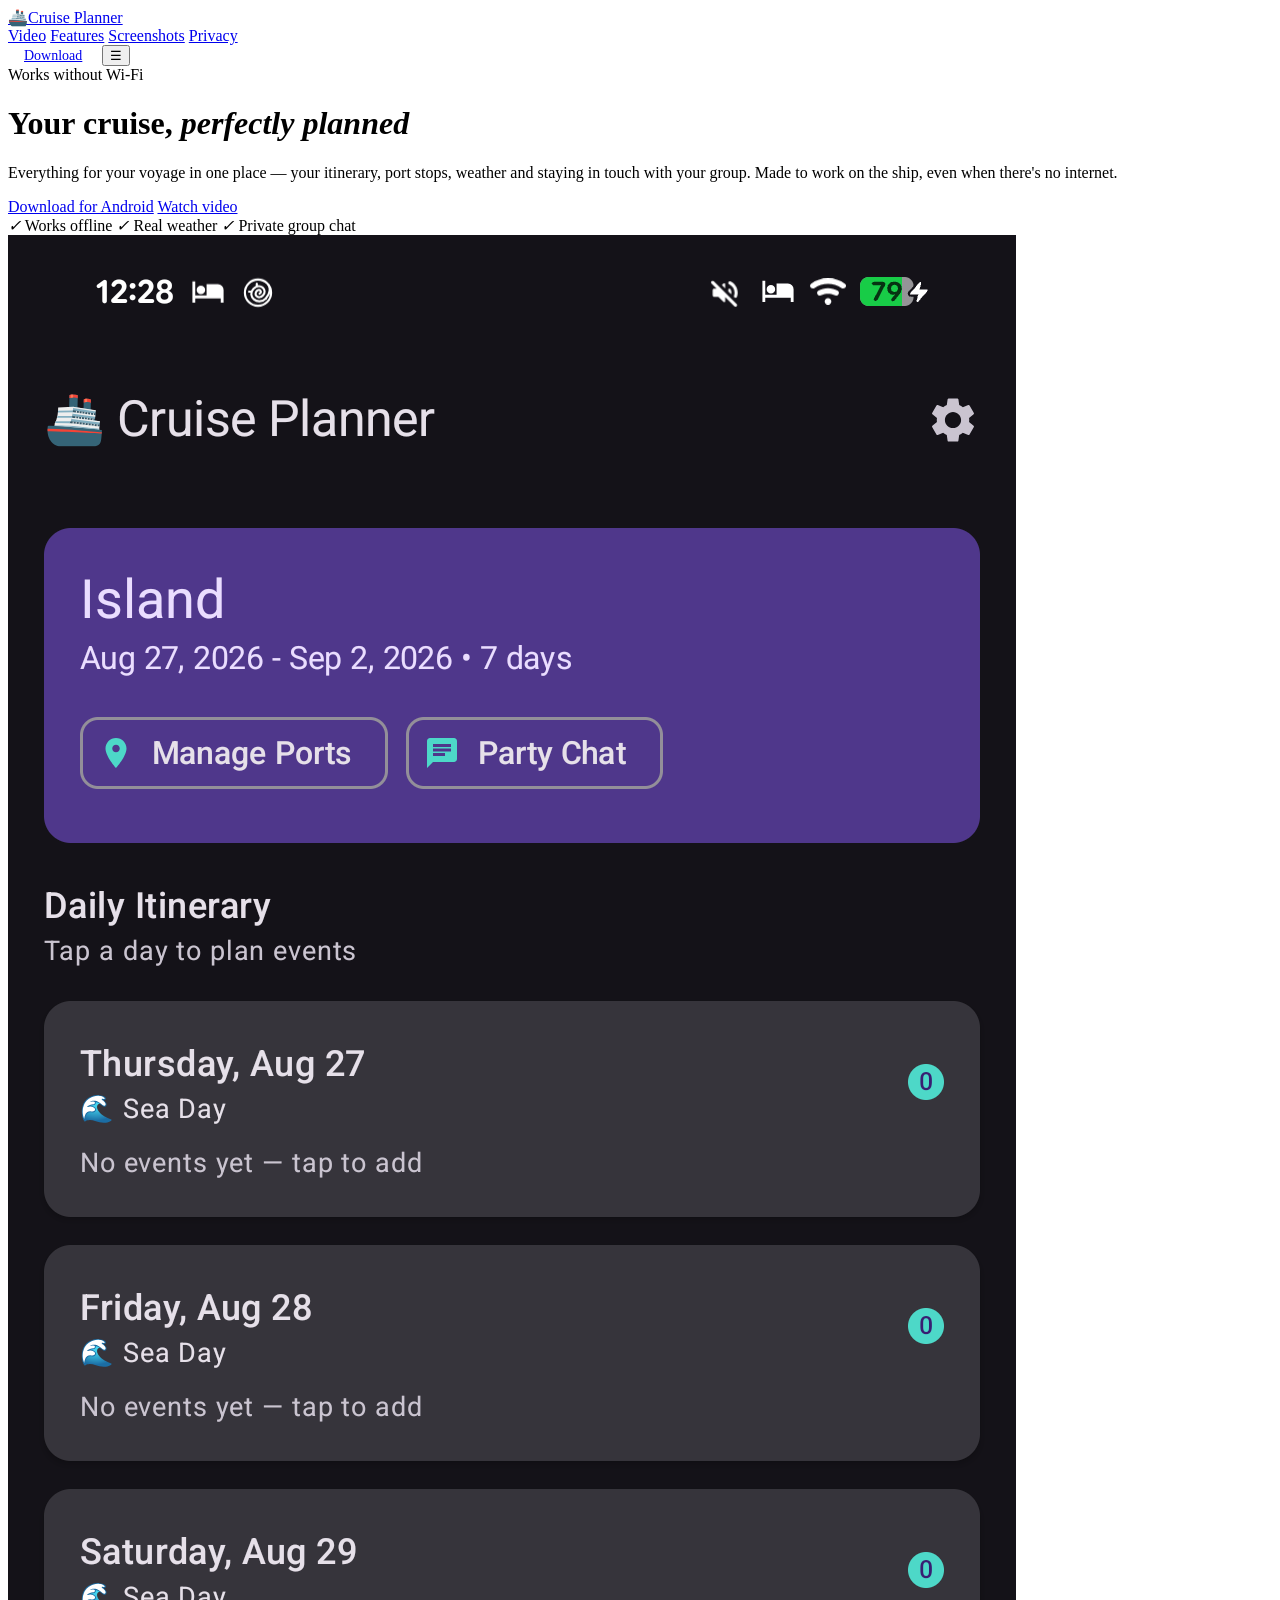
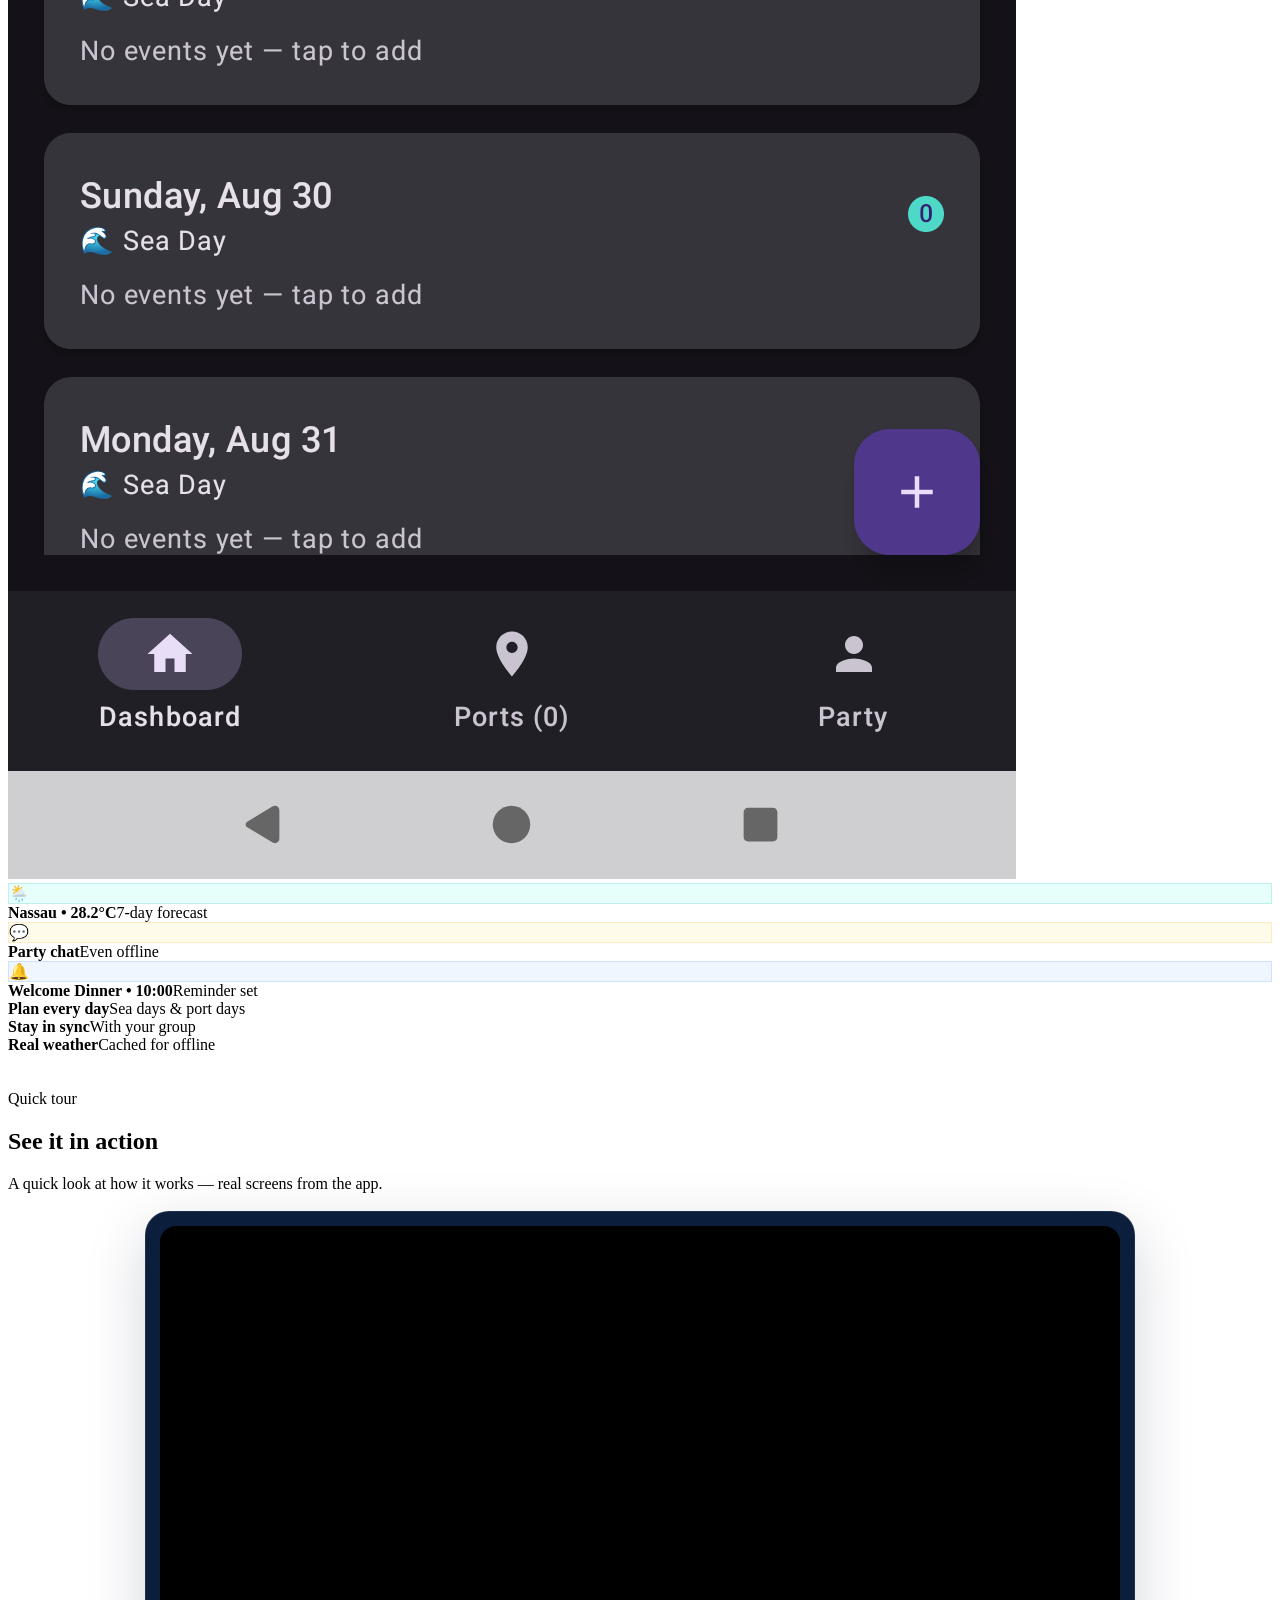
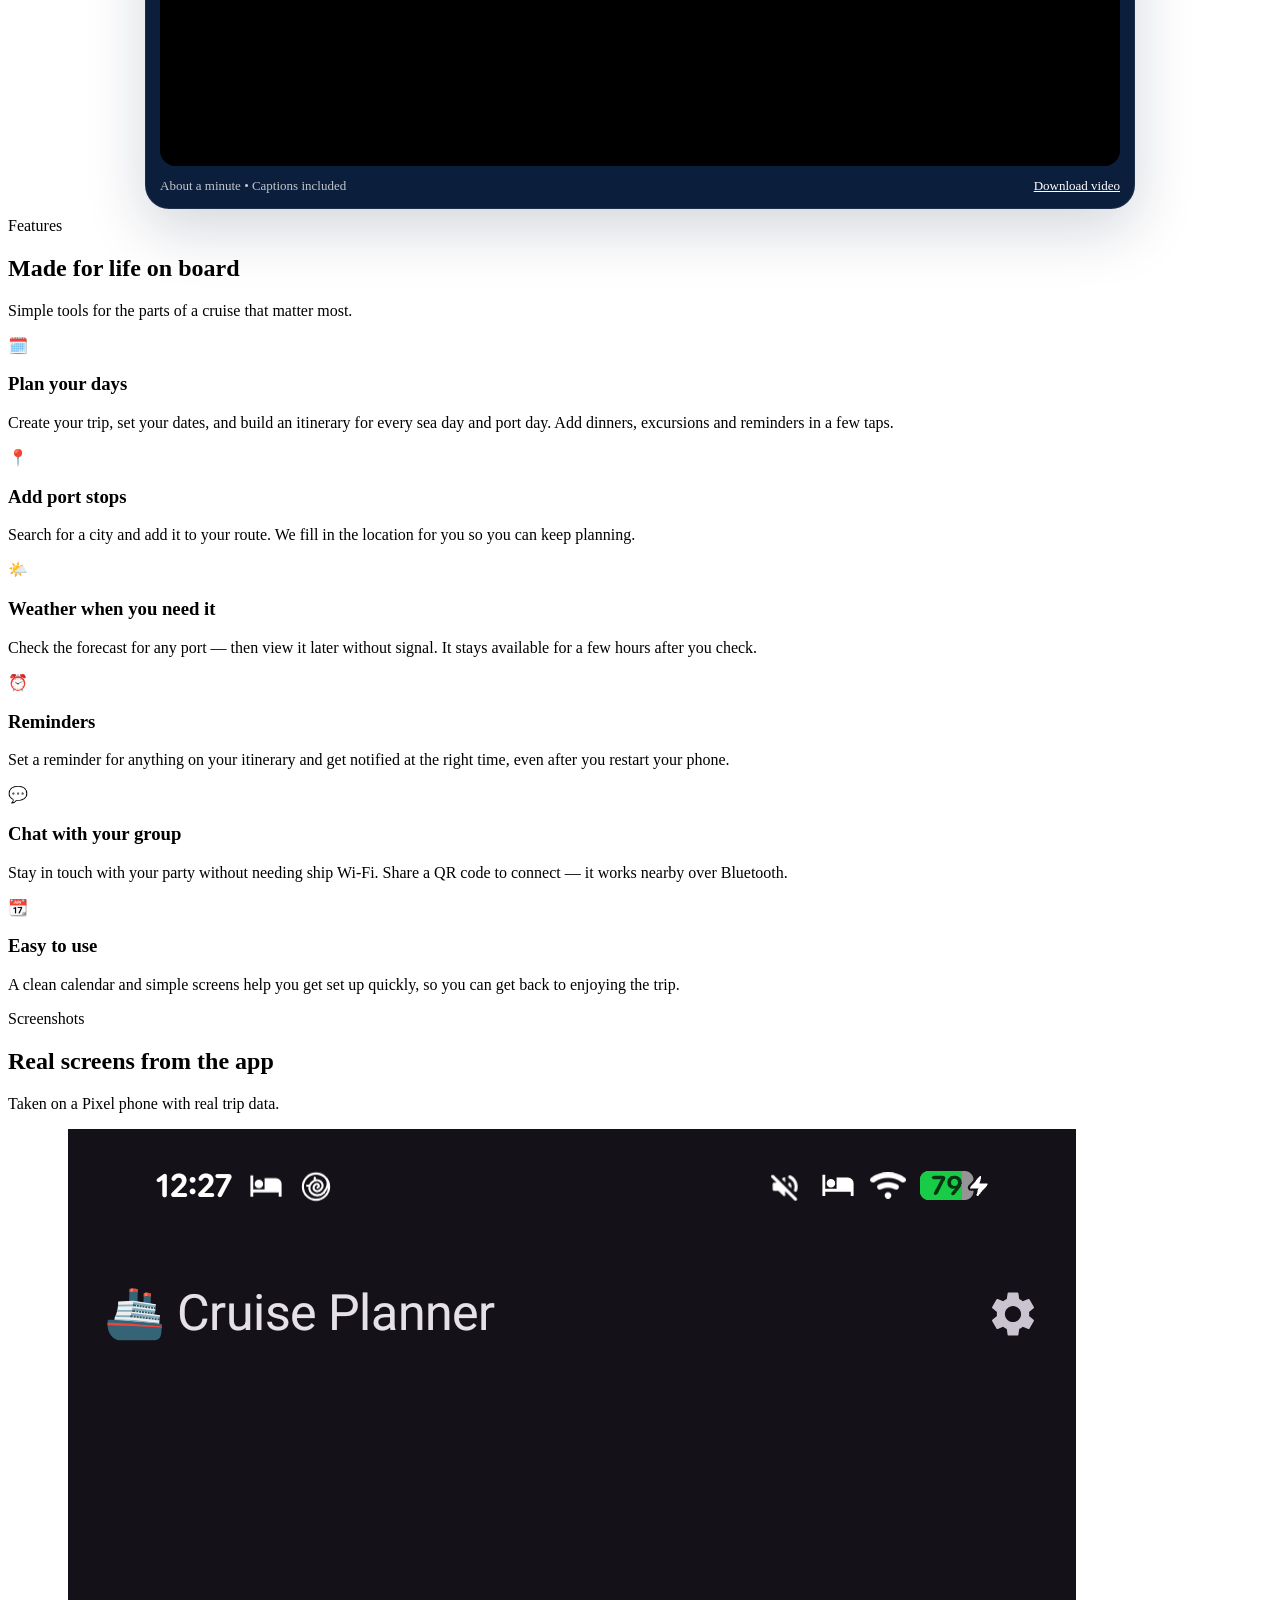
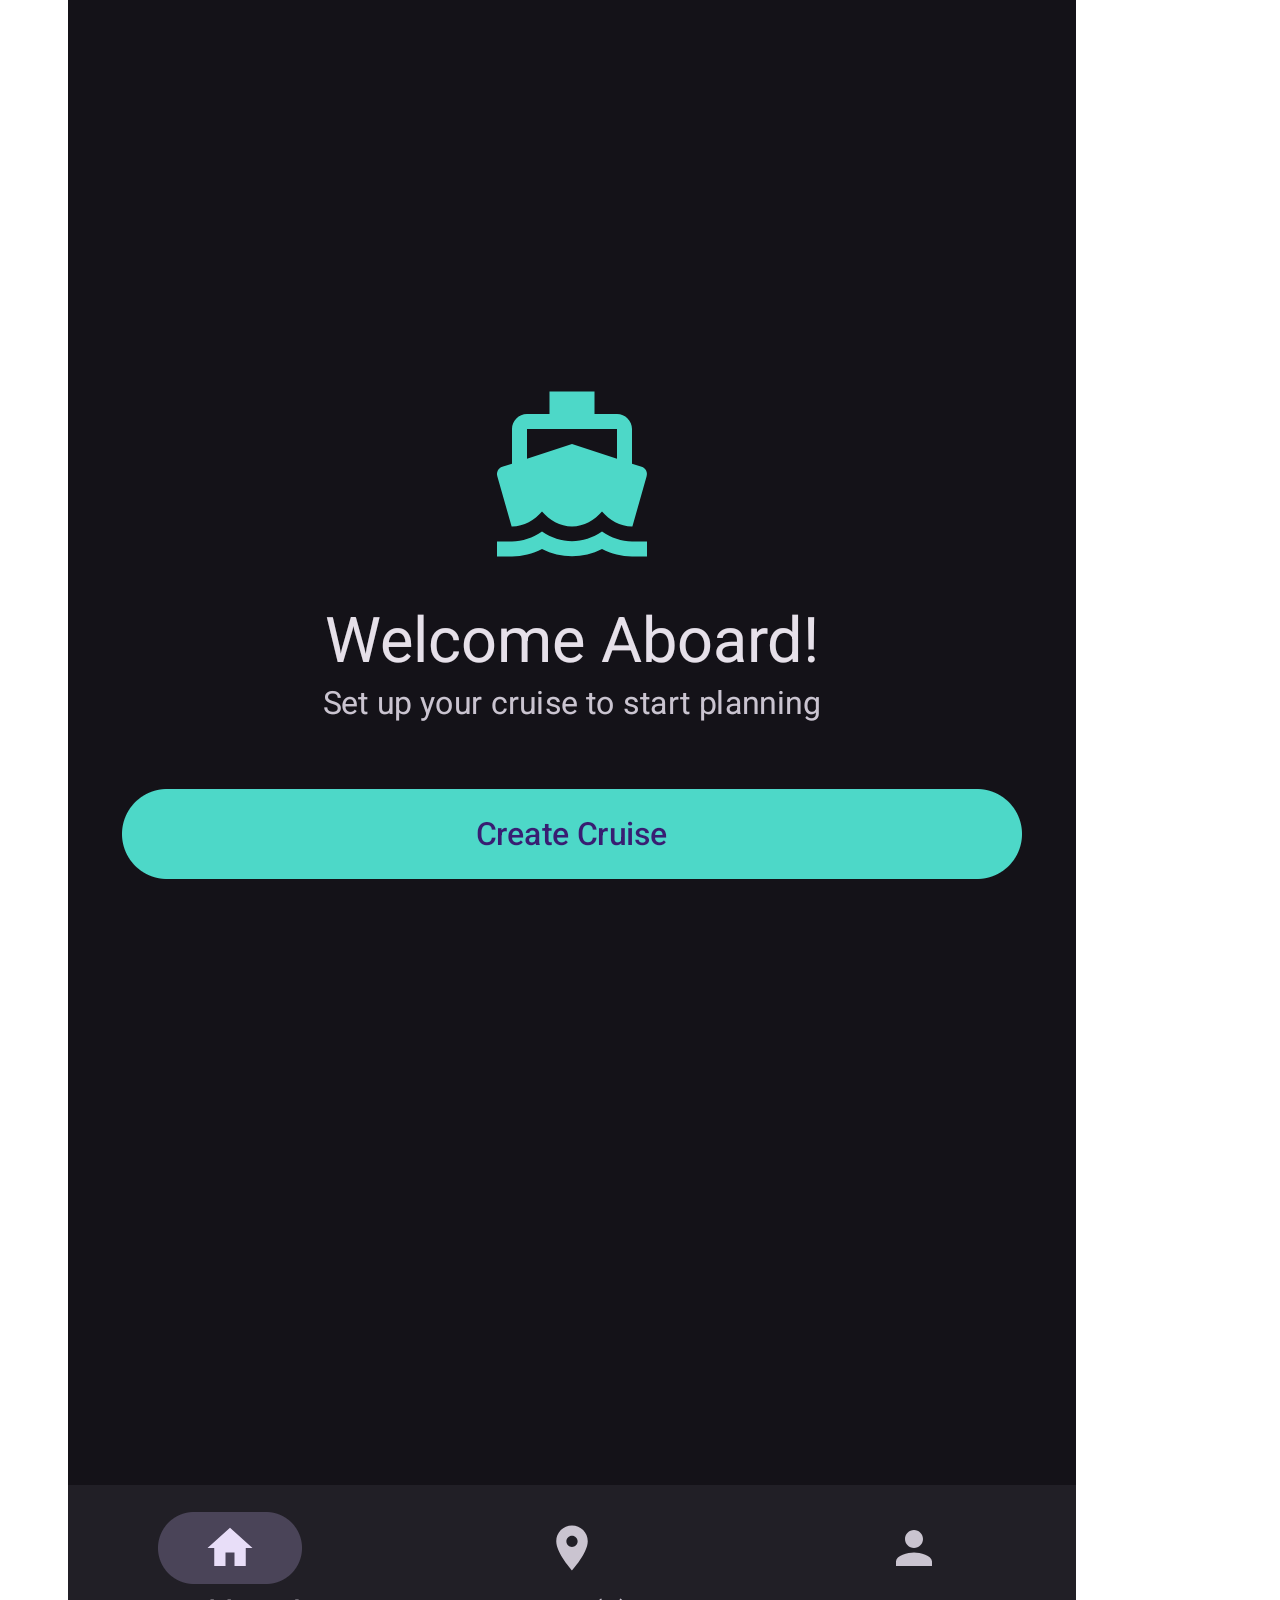
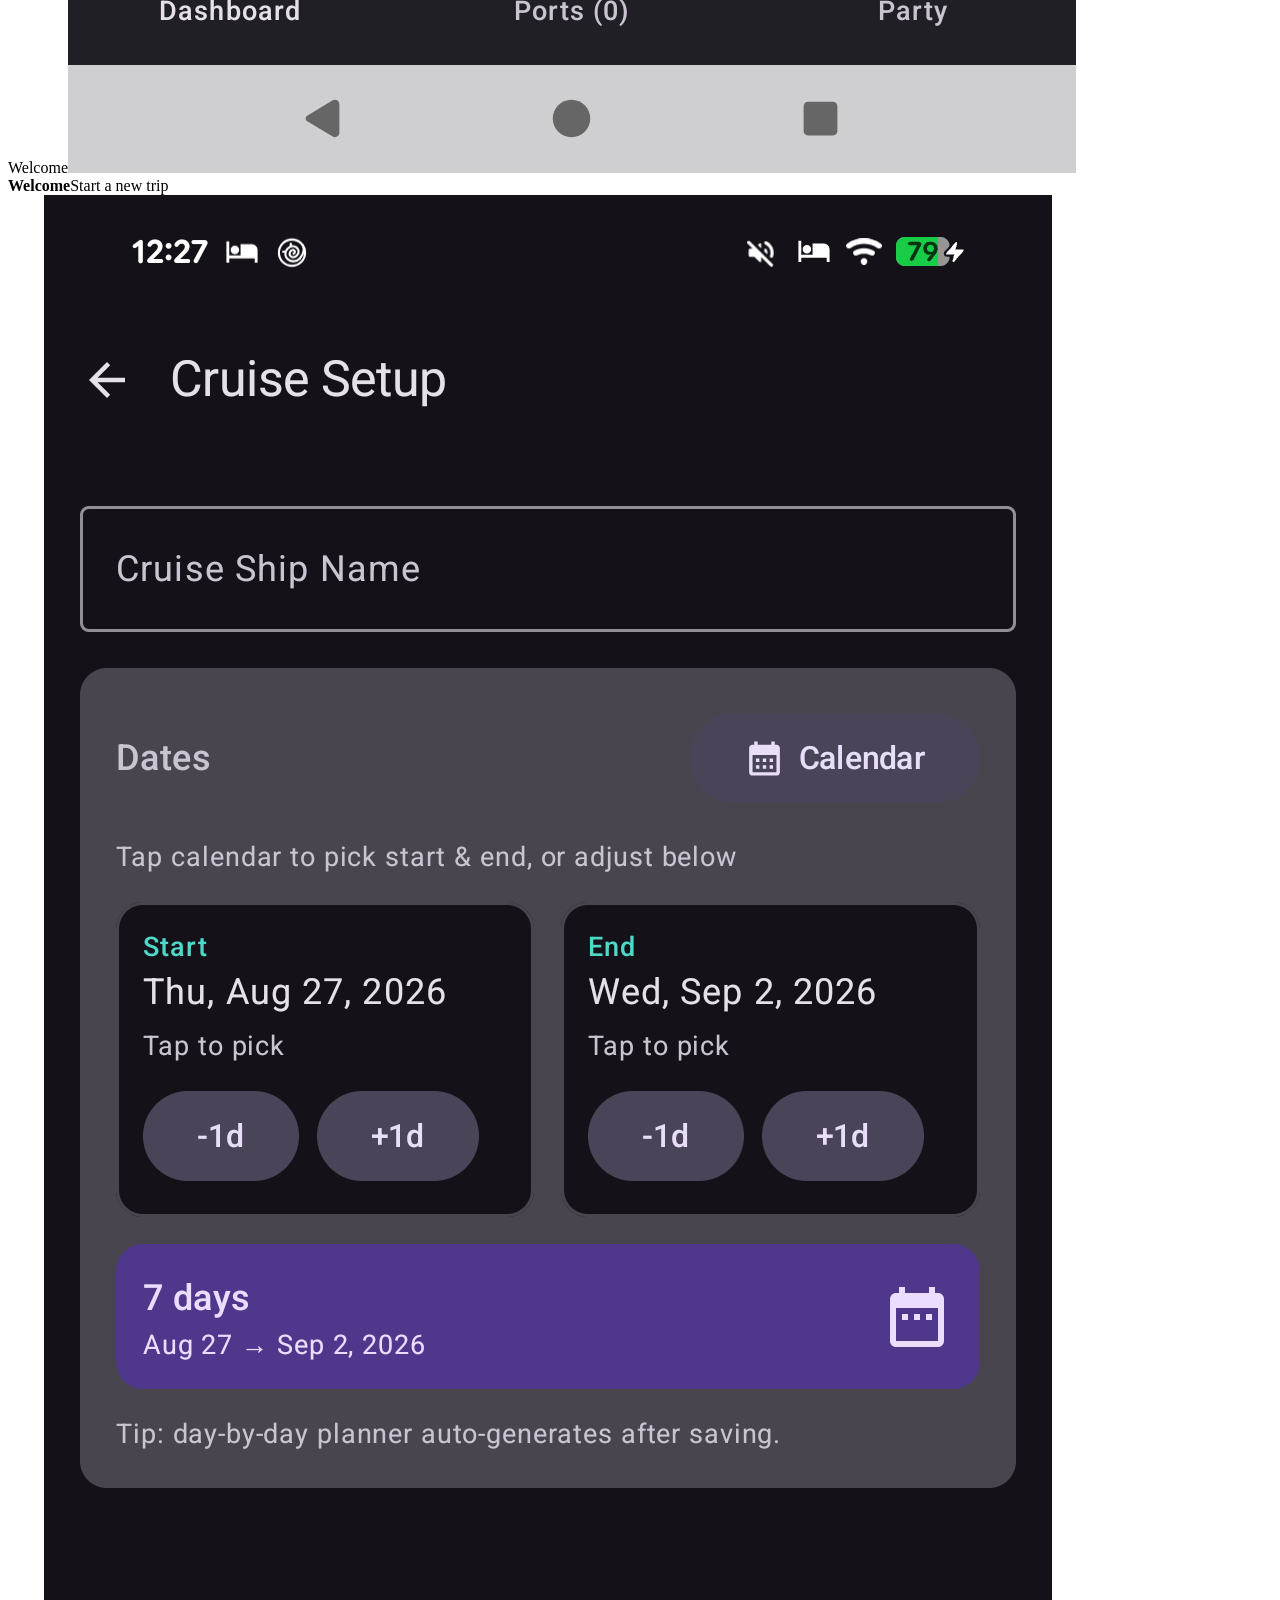
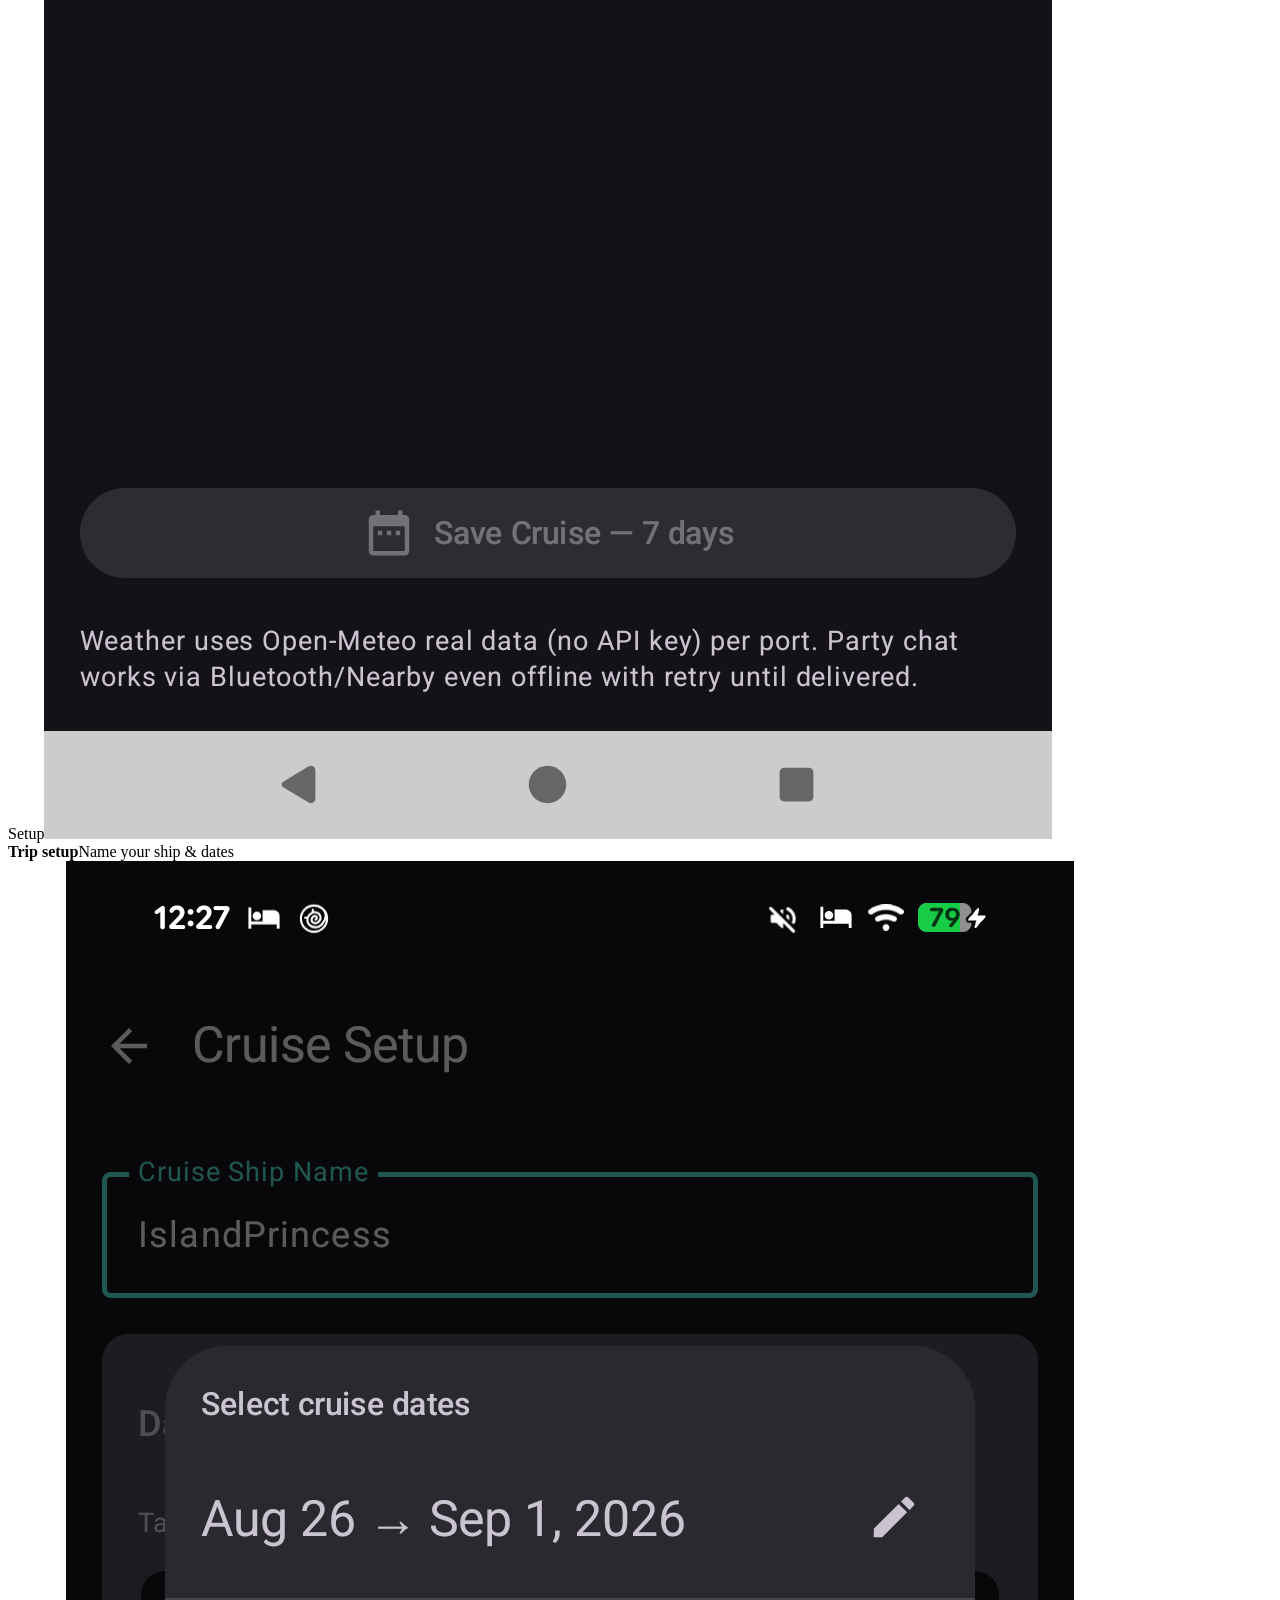
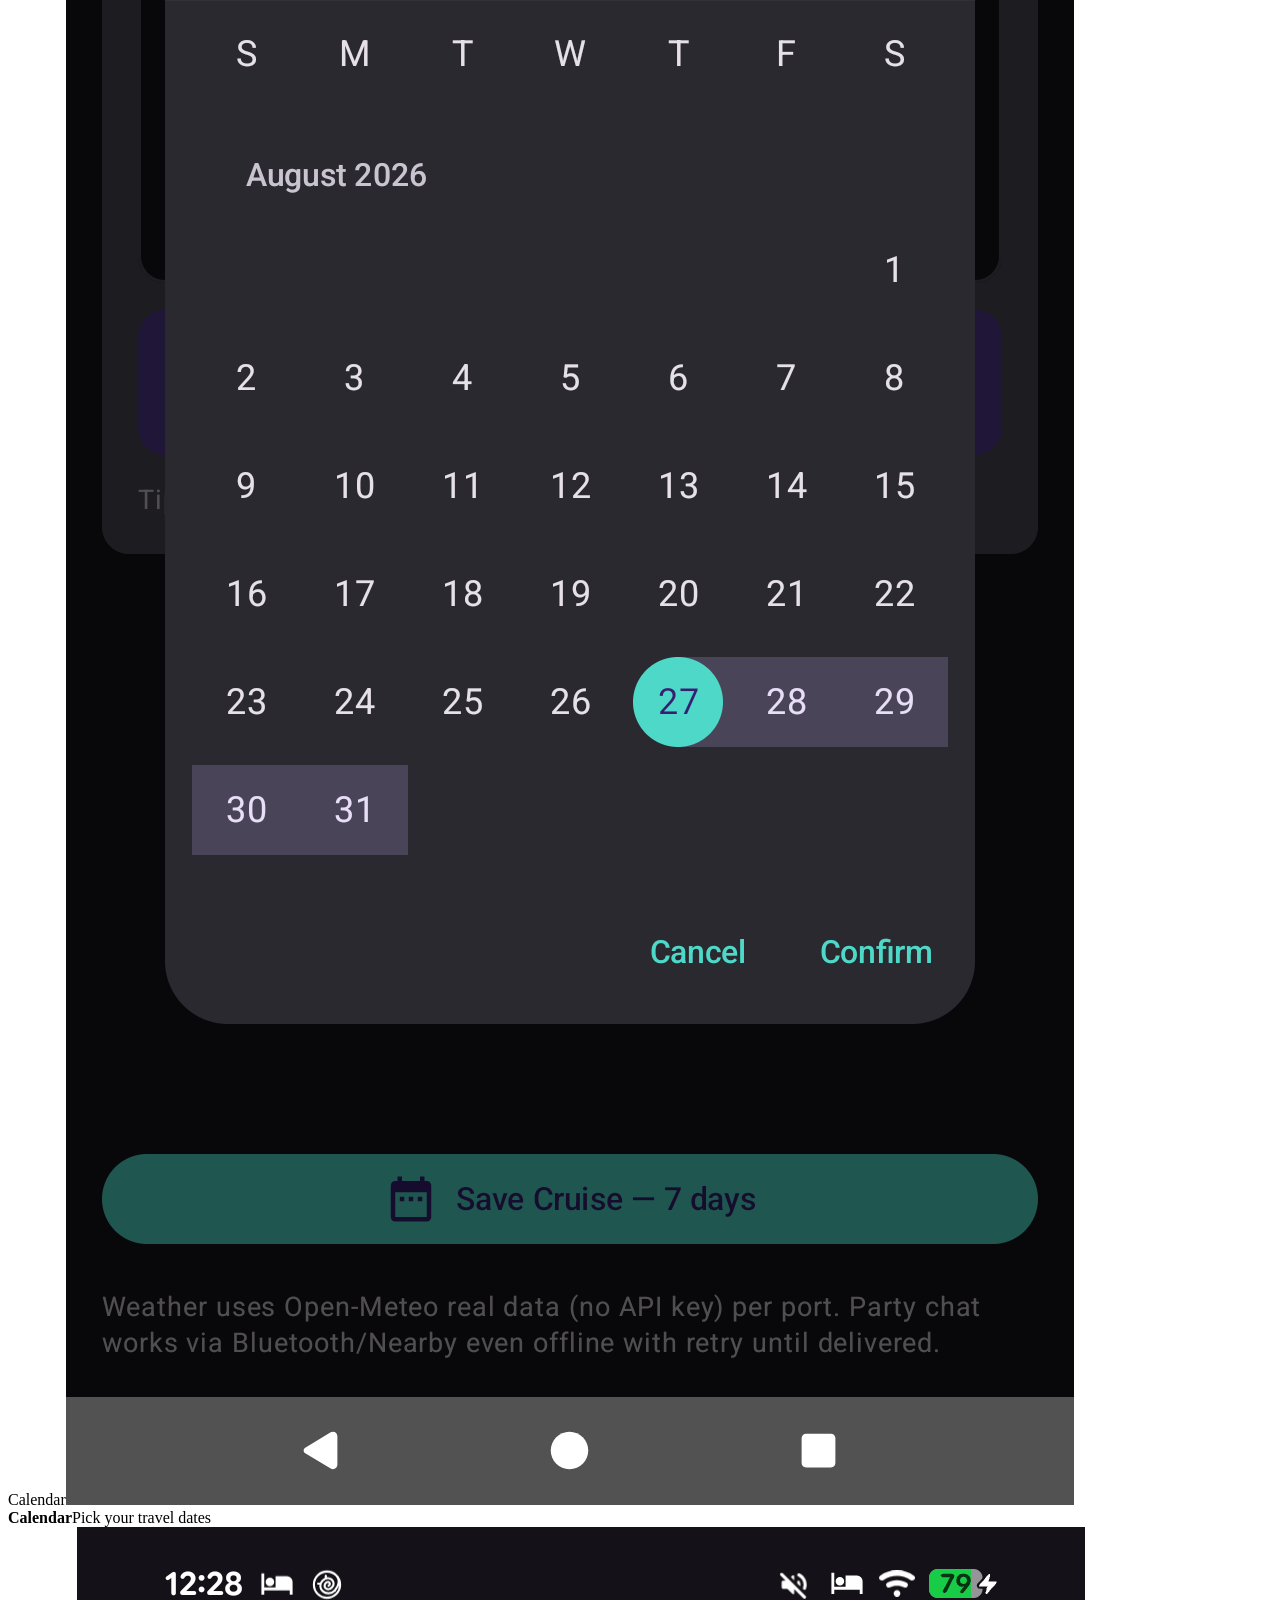
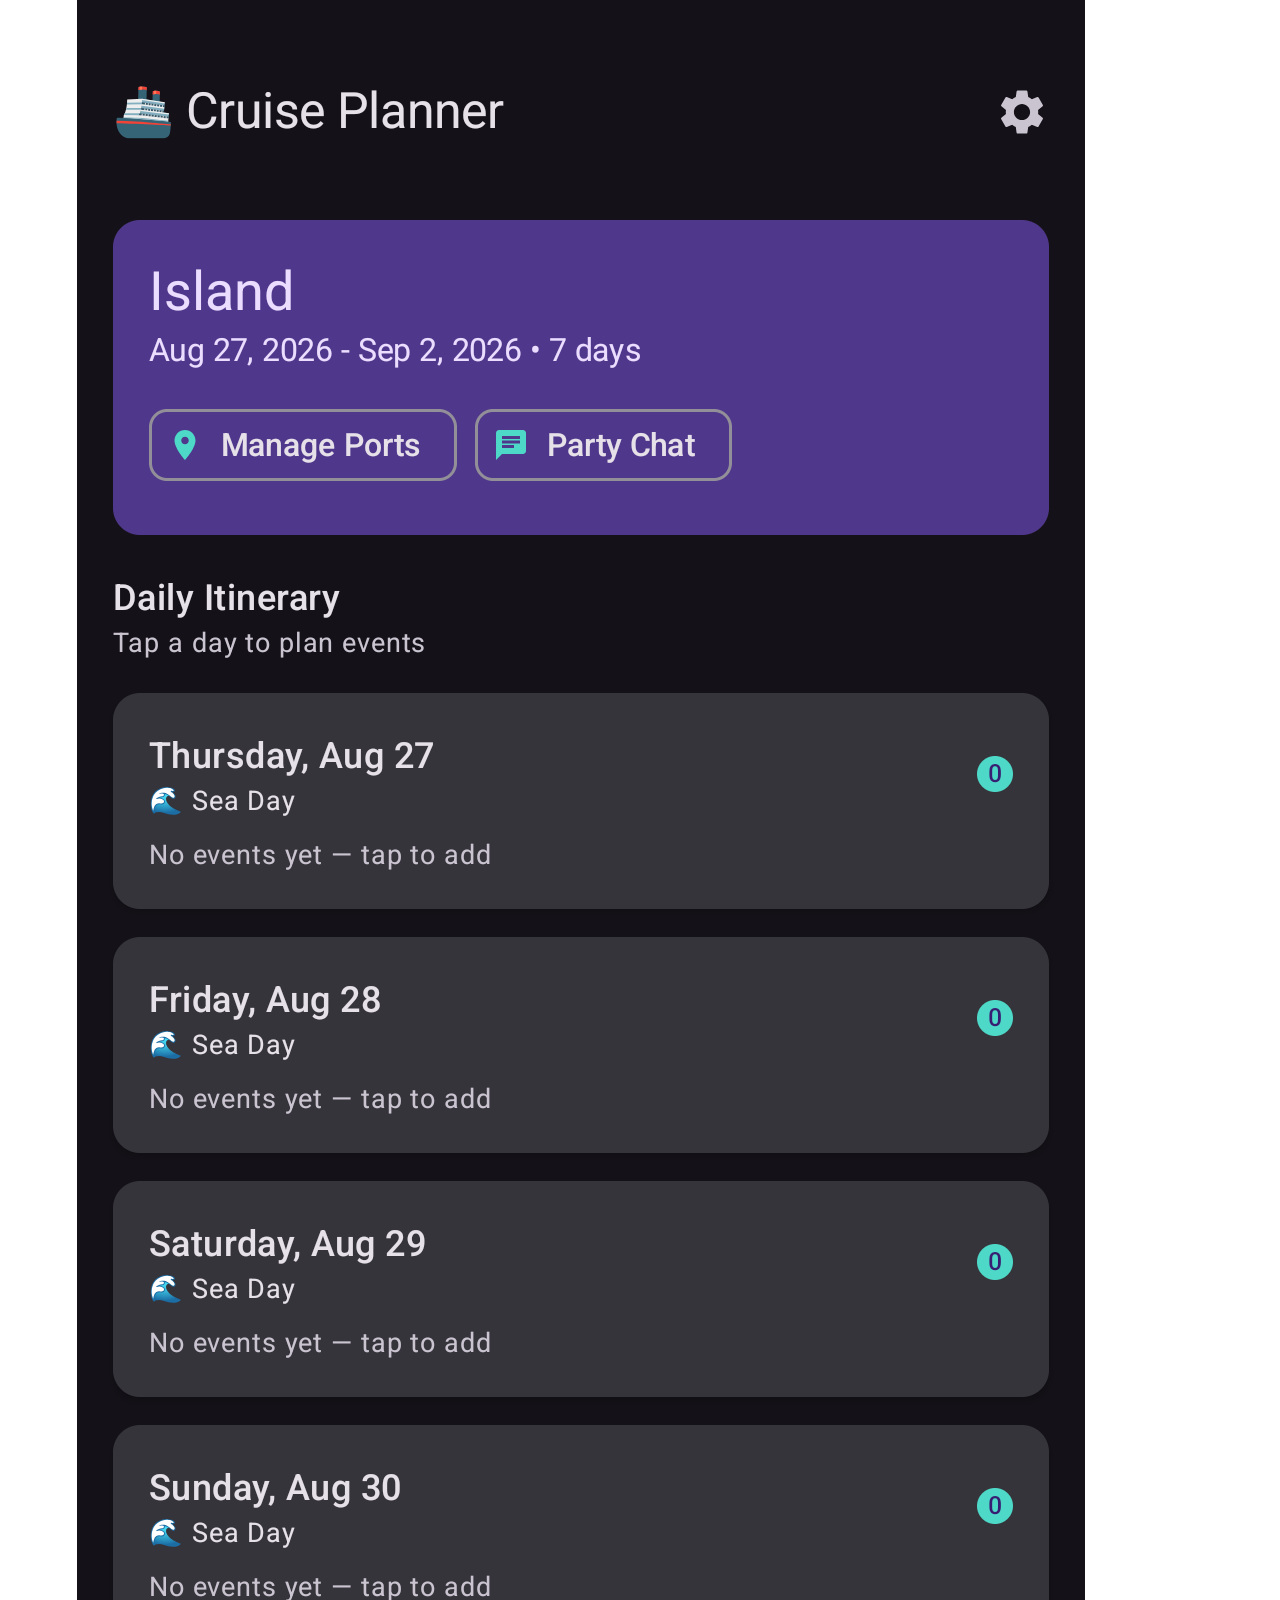
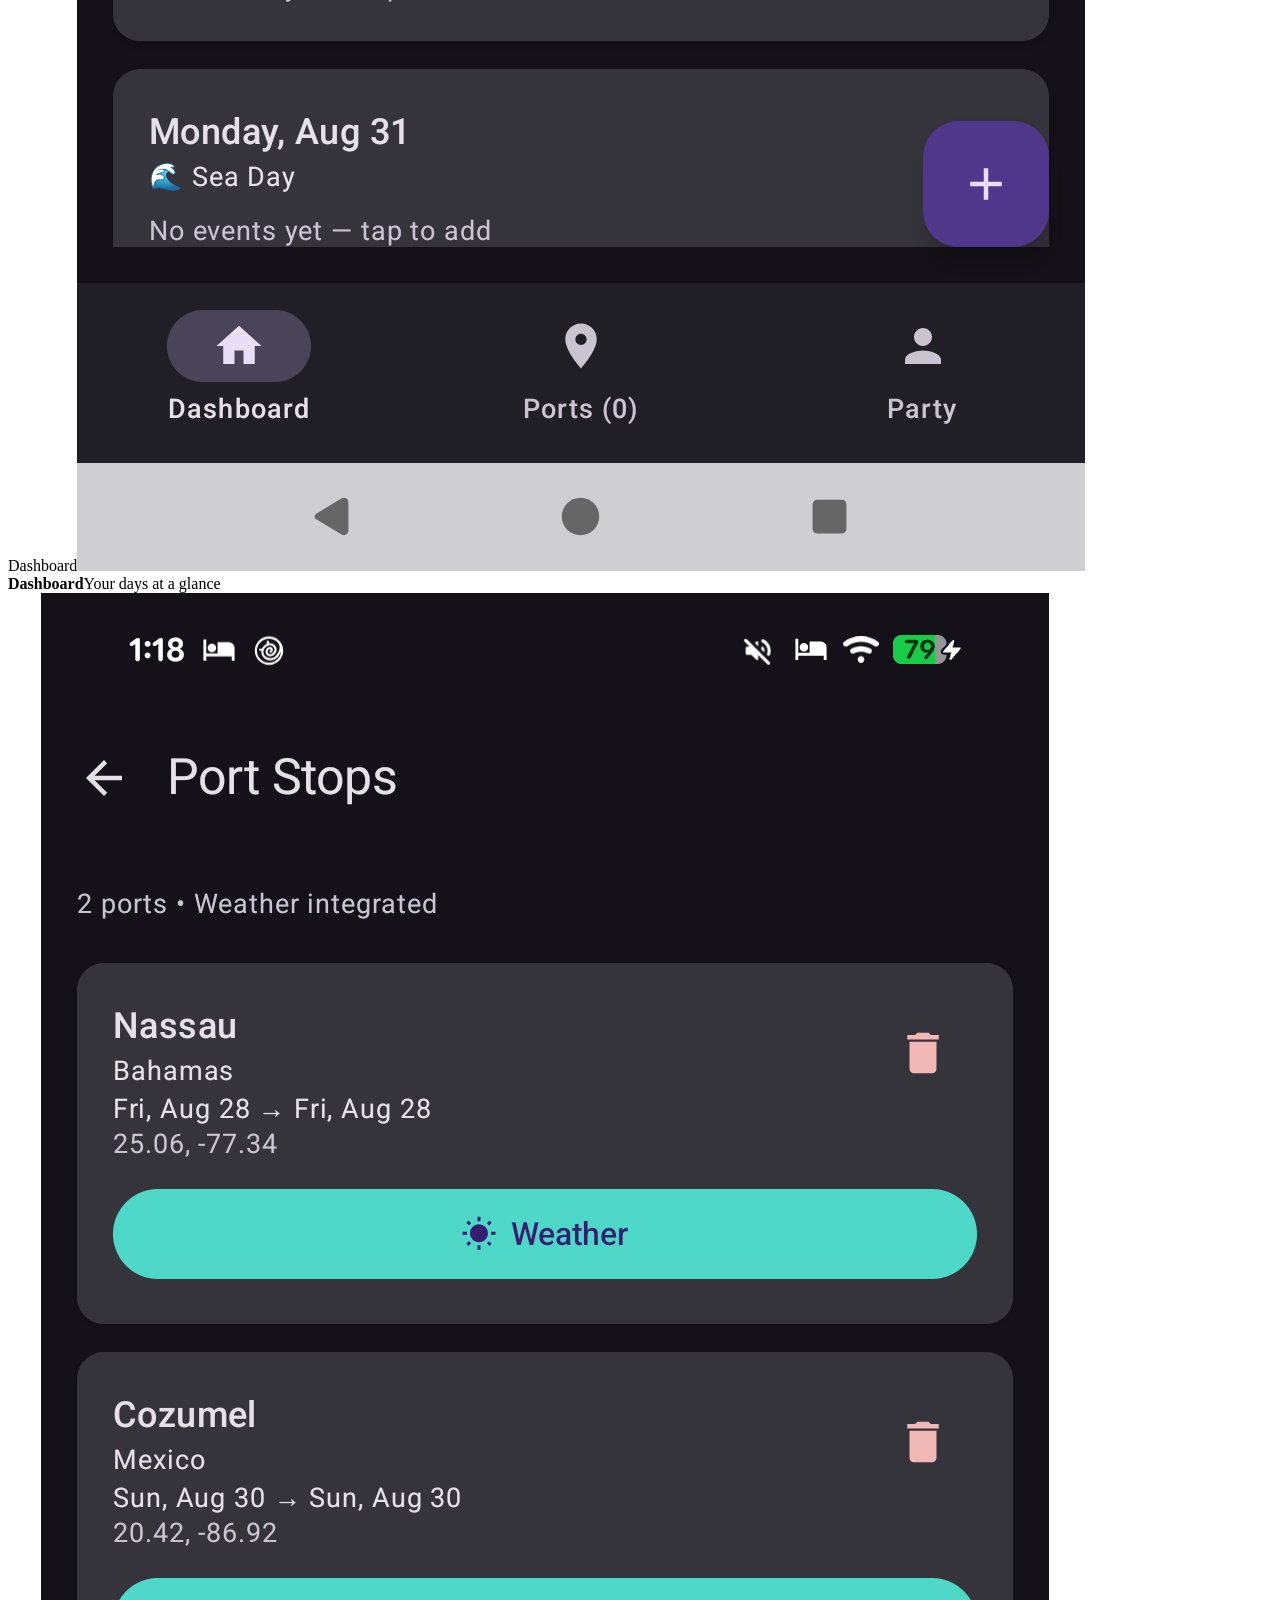
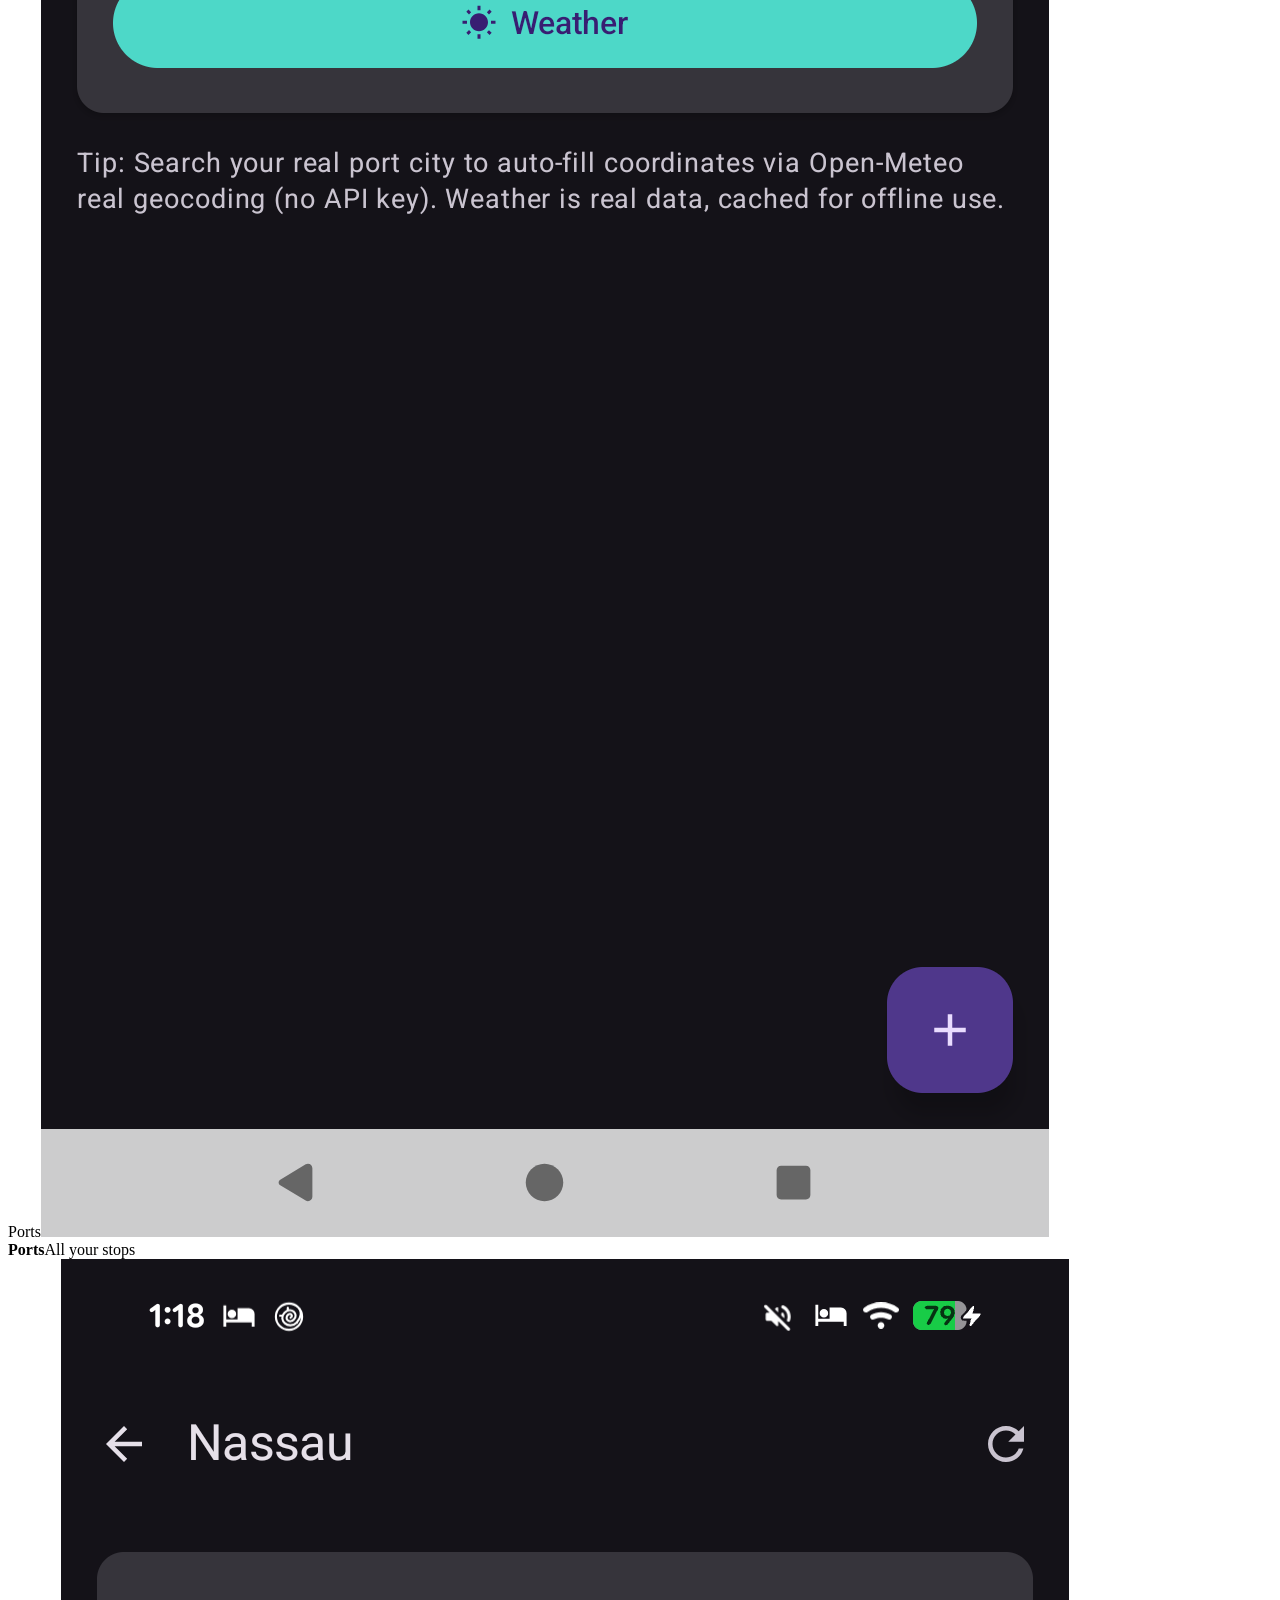
==== commit 6053fe0f: "feat: party navigation + keyboard IME handling, promo video + updated site" ====
--- a/public/index.html
+++ b/public/index.html
@@ -3,12 +3,11 @@
 <head>
 <meta charset="utf-8">
 <meta name="viewport" content="width=device-width,initial-scale=1">
-<title>Cruise Planner — Offline-First Cruise Companion</title>
-<meta name="description" content="Offline-first Android app for cruise passengers. Plan your entire voyage on the ship without Wi-Fi — itinerary, ports, weather, notifications, and Bluetooth party chat.">
-<meta property="og:title" content="Cruise Planner — Offline-First Cruise Companion">
-<meta property="og:description" content="Plan your entire voyage without Wi-Fi. Itinerary, ports, weather, notifications & offline Bluetooth chat.">
+<title>Cruise Planner — Your cruise, perfectly planned</title>
+<meta name="description" content="Cruise Planner helps you plan your entire voyage — ports, days, weather and staying in touch with your group, even without Wi-Fi.">
+<meta property="og:title" content="Cruise Planner">
+<meta property="og:description" content="Plan your entire voyage without Wi-Fi. Ports, days, weather and group chat in one place.">
 <meta property="og:image" content="/screenshots/06_dashboard.png">
-<meta property="og:type" content="website">
 <meta name="theme-color" content="#0B1E3B">
 <link rel="icon" href="data:image/svg+xml,<svg xmlns='http://www.w3.org/2000/svg' viewBox='0 0 100 100'><rect width='100' height='100' rx='24' fill='%230B1E3B'/><text y='62' x='50' text-anchor='middle' font-size='56'>🚢</text></svg>">
 <link rel="preconnect" href="https://fonts.googleapis.com">
@@ -19,16 +18,12 @@
 <body>
 <nav>
   <div class="container nav-inner">
-    <a class="brand" href="/">
-      <span class="brand-mark">🚢</span>
-      <span>Cruise Planner</span>
-    </a>
+    <a class="brand" href="/"><span class="brand-mark">🚢</span><span>Cruise Planner</span></a>
     <div class="nav-links">
+      <a href="#promo">Video</a>
       <a href="#features">Features</a>
       <a href="#screenshots">Screenshots</a>
-      <a href="#how">How it works</a>
       <a href="/privacy.html">Privacy</a>
-      <a href="https://github.com/chartmann1590/cruise-app" target="_blank" rel="noopener">GitHub</a>
     </div>
     <div class="nav-cta">
       <a class="btn btn-secondary" href="#download" style="padding:10px 16px;font-size:14px">Download</a>
@@ -40,23 +35,17 @@
 <div class="hero">
   <div class="container hero-grid">
     <div>
-      <span class="badge">Offline-first • No mock data • No API key</span>
-      <h1>Plan your entire cruise <em>without Wi-Fi</em></h1>
-      <p class="lead">The companion app for cruise passengers. Create your voyage, add real port stops, plan each sea day, get live weather, get notified — and chat with your party over <b>Bluetooth / BLE / Wi-Fi Direct</b> even when the ship has no internet.</p>
+      <span class="badge">Works without Wi-Fi</span>
+      <h1>Your cruise, <em>perfectly planned</em></h1>
+      <p class="lead">Everything for your voyage in one place — your itinerary, port stops, weather and staying in touch with your group. Made to work on the ship, even when there's no internet.</p>
       <div class="hero-actions">
-        <a class="btn btn-primary" href="https://github.com/chartmann1590/cruise-app/releases" target="_blank" rel="noopener">⬇ Download APK</a>
-        <a class="btn btn-secondary" href="https://github.com/chartmann1590/cruise-app" target="_blank" rel="noopener">View on GitHub →</a>
-        <a class="btn btn-ghost" href="#screenshots">See screenshots</a>
+        <a class="btn btn-primary" href="https://github.com/chartmann1590/cruise-app/releases" target="_blank" rel="noopener">Download for Android</a>
+        <a class="btn btn-ghost" href="#promo">Watch video</a>
       </div>
       <div class="hero-bullets">
-        <span><i>✓</i> 100% user-entered</span>
-        <span><i>✓</i> 7-day weather cached 3h</span>
-        <span><i>✓</i> QR party, no typing</span>
-        <span><i>✓</i> Encrypted P2P</span>
-      </div>
-      <div style="margin-top:18px;display:flex;align-items:center;gap:10px;flex-wrap:wrap">
-        <span class="small">Package <code>com.charles.cruiseapp</code> • minSdk 26 • targetSdk 35 • v1.0</span>
-        <span class="badge gold">APK 23 MB • Compose • Room v3</span>
+        <span><i>✓</i> Works offline</span>
+        <span><i>✓</i> Real weather</span>
+        <span><i>✓</i> Private group chat</span>
       </div>
     </div>
     <div class="hero-visual">
@@ -66,110 +55,86 @@
       </div>
       <div class="float-card float-a">
         <div class="icon" style="background:#E6FFFB;color:#0B8A89;border:1px solid rgba(14,165,163,.18)">🌦️</div>
-        <div><b>Nassau • 28.2°C</b><span>Thunderstorm • Rain 76% • 7-day</span></div>
+        <div><b>Nassau • 28.2°C</b><span>7-day forecast</span></div>
       </div>
       <div class="float-card float-b">
         <div class="icon" style="background:#FFFBEB;color:#92400E;border:1px solid rgba(245,158,11,.18)">💬</div>
-        <div><b>Party • Delivered ✓✓</b><span>Bubble • Broadcast + Private</span></div>
+        <div><b>Party chat</b><span>Even offline</span></div>
       </div>
       <div class="float-card float-c">
         <div class="icon" style="background:#EFF6FF;color:#1E40AF;border:1px solid rgba(59,130,246,.18)">🔔</div>
-        <div><b>Welcome Dinner • 10:00</b><span>Reminder in 15 min • Exact alarm</span></div>
+        <div><b>Welcome Dinner • 10:00</b><span>Reminder set</span></div>
       </div>
     </div>
   </div>
   <div class="container">
     <div class="hero-stats">
-      <div><b>Offline-first</b><span>Room • queue &amp; retry</span></div>
-      <div><b>~100 m</b><span>P2P Cluster hop</span></div>
-      <div><b>No key</b><span>Open-Meteo CC BY 4.0</span></div>
+      <div><b>Plan every day</b><span>Sea days & port days</span></div>
+      <div><b>Stay in sync</b><span>With your group</span></div>
+      <div><b>Real weather</b><span>Cached for offline</span></div>
     </div>
   </div>
 </div>
+
+<section id="promo" style="padding:36px 0 8px">
+  <div class="container">
+    <div class="section-head" style="margin-bottom:18px">
+      <span class="badge">Quick tour</span>
+      <h2>See it in action</h2>
+      <p>A quick look at how it works — real screens from the app.</p>
+    </div>
+    <div style="max-width:960px;margin:0 auto;background:#0B1E3B;border-radius:24px;padding:14px;box-shadow:0 20px 60px rgba(11,30,59,.18);border:1px solid rgba(255,255,255,.08)">
+      <div style="position:relative;padding-top:56.25%;border-radius:16px;overflow:hidden;background:#000">
+        <video controls poster="/promo-poster.jpg" preload="metadata" playsinline style="position:absolute;inset:0;width:100%;height:100%;object-fit:cover">
+          <source src="/promo.mp4" type="video/mp4">
+          Your browser does not support video. <a href="/promo.mp4">Download video</a>
+        </video>
+      </div>
+      <div style="display:flex;flex-wrap:wrap;gap:10px;justify-content:space-between;align-items:center;margin-top:12px;color:rgba(255,255,255,.75);font-size:13px">
+        <span>About a minute • Captions included</span>
+        <a href="/promo.mp4" download style="color:#fff;text-decoration:underline">Download video</a>
+      </div>
+    </div>
+  </div>
+</section>
 
 <section id="features">
   <div class="container">
     <div class="section-head">
       <span class="badge">Features</span>
-      <h2>Everything you need on sea days</h2>
-      <p>Built for the ship, not the shore. All data is yours — no mock cruises, no cloud sync, no surprise roaming.</p>
+      <h2>Made for life on board</h2>
+      <p>Simple tools for the parts of a cruise that matter most.</p>
     </div>
     <div class="grid3">
       <div class="card">
         <div class="ic">🗓️</div>
-        <h3>Cruise &amp; daily planner</h3>
-        <p>Create a cruise by ship name + calendar range. Duration auto-calculated, day-by-day planner auto-generates. Add/edit/delete events with title, time, location, category &amp; reminder.</p>
-        <ul><li>DateRangePicker &amp; DatePicker</li><li>Sea vs port badge</li><li>Category + reminder 1–60 min</li></ul>
+        <h3>Plan your days</h3>
+        <p>Create your trip, set your dates, and build an itinerary for every sea day and port day. Add dinners, excursions and reminders in a few taps.</p>
       </div>
       <div class="card">
         <div class="ic">📍</div>
-        <h3>Real port stops</h3>
-        <p>Search any city via Open-Meteo Geocoding — free, no key — and auto-fill lat/lon. Stored in Room <code>PortStop</code> with arrival/departure &amp; country.</p>
-        <ul><li>lat/lon auto-fill</li><li>Order index preserved</li><li>Arrival/departure dates</li></ul>
+        <h3>Add port stops</h3>
+        <p>Search for a city and add it to your route. We fill in the location for you so you can keep planning.</p>
       </div>
       <div class="card">
         <div class="ic">🌤️</div>
-        <h3>Weather — no API key</h3>
-        <p><code>api.open-meteo.com/v1/forecast</code> with <code>daily</code> + <code>current</code>. Cached in <code>WeatherCache</code> 3h TTL → works offline after first fetch.</p>
-        <ul><li>7-day daily + current</li><li>WMO code → emoji</li><li>Attribution CC BY 4.0</li></ul>
+        <h3>Weather when you need it</h3>
+        <p>Check the forecast for any port — then view it later without signal. It stays available for a few hours after you check.</p>
       </div>
       <div class="card">
         <div class="ic">⏰</div>
-        <h3>Local notifications</h3>
-        <p><code>AlarmManager.setExactAndAllowWhileIdle</code> per event on <code>cruise_reminders</code> channel. Re-scheduled on <code>BOOT_COMPLETED</code>.</p>
-        <ul><li>High importance + vibrate</li><li>SCHEDULE_EXACT_ALARM</li><li>POST_NOTIFICATIONS (13+)</li></ul>
+        <h3>Reminders</h3>
+        <p>Set a reminder for anything on your itinerary and get notified at the right time, even after you restart your phone.</p>
       </div>
       <div class="card">
         <div class="ic">💬</div>
-        <h3>Offline party chat</h3>
-        <p>Google Nearby Connections <code>P2P_CLUSTER</code> — Bluetooth + BLE + Wi-Fi Direct, encrypted, no internet. Individual or broadcast with retry-until-delivered.</p>
-        <ul><li>WireMessage + receipts</li><li>PENDING → SENT → DELIVERED → READ</li><li>QR identity, no typing</li></ul>
+        <h3>Chat with your group</h3>
+        <p>Stay in touch with your party without needing ship Wi-Fi. Share a QR code to connect — it works nearby over Bluetooth.</p>
       </div>
       <div class="card">
         <div class="ic">📆</div>
-        <h3>Calendar</h3>
-        <p><code>DatePickerDialog</code> + <code>DateRangePicker</code> with clickable OutlinedCard for start/end plus -1d/+1d fine adjust. <code>startOfDay()</code> at midnight.</p>
-        <ul><li>Single &amp; range pickers</li><li>-1d/+1d nudge</li><li>Midnight normalization</li></ul>
-      </div>
-    </div>
-  </div>
-</section>
-
-<section style="padding-top:0">
-  <div class="container">
-    <div class="feature-row">
-      <div class="feature-copy">
-        <span class="badge">Offline chat deep dive</span>
-        <h3>Party chat that works when the ship doesn't</h3>
-        <p>Each member gets a persistent <code>code</code> (UUID) stored in <code>cruise_party_prefs</code>. <b>My QR</b> shows <code>{"n":name,"c":code}</code> via ZXing; <b>Scan</b> adds via Camera + <code>ScanContract</code>. No typed names → guaranteed identity.</p>
-        <div class="badge-list"><span>To: Everyone</span><span>Private</span><span>Queued • retrying...</span><span>Read ✓✓ blue #4FC3F7</span></div>
-        <p class="small" style="margin-top:12px">Retry every 5s, delivery + read receipts, FlowRow chips with FilterChip selection, Scaffold bottomBar fixed — so the thread scrolls correctly.</p>
-      </div>
-      <div class="feature-visual">
-        <div class="screen-stack">
-          <img src="/screenshots/10_party.png" alt="Party chat">
-          <img src="/screenshots/11_my_qr.png" alt="My QR">
-        </div>
-      </div>
-    </div>
-  </div>
-</section>
-
-<section style="padding-top:28px">
-  <div class="container">
-    <div class="feature-row reverse">
-      <div class="feature-visual">
-        <div class="screen-stack">
-          <img src="/screenshots/09_day_detail.png" alt="Day detail">
-          <img src="/screenshots/08_weather.png" alt="Weather">
-        </div>
-      </div>
-      <div class="feature-copy">
-        <span class="badge gold">Weather • free</span>
-        <h3>Live weather, cached for offline</h3>
-        <p>Open-Meteo geocoding + forecast cached 3h in Room. <code>WeatherCard</code> maps WMO codes to emoji/description via <code>WmoCodes.kt</code> — 7-day + current + humidity + wind.</p>
-        <div class="badge-list"><span>No apikey param</span><span>timezone=auto</span><span>forecast_days=7</span></div>
-        <p class="small" style="margin-top:12px">Pull once on Wi-Fi in port, then view on sea days with no signal.</p>
+        <h3>Easy to use</h3>
+        <p>A clean calendar and simple screens help you get set up quickly, so you can get back to enjoying the trip.</p>
       </div>
     </div>
   </div>
@@ -179,67 +144,38 @@
   <div class="container">
     <div class="section-head">
       <span class="badge">Screenshots</span>
-      <h2>Real data, Pixel 8 Pro</h2>
-      <p>Injected via <code>DebugInjectorActivity</code> for docs — Island Princess + Nassau &amp; Cozumel. No hard-coded mocks on fresh install.</p>
+      <h2>Real screens from the app</h2>
+      <p>Taken on a Pixel phone with real trip data.</p>
     </div>
     <div class="gallery">
-      <div class="shot" data-src="/screenshots/01_welcome.png" data-title="Welcome — empty state, Create Cruise"><span class="shot-tag">01 • Welcome</span><img src="/screenshots/01_welcome.png" alt="Welcome"><div class="shot-cap"><b>Welcome Aboard</b><span>Fresh DB is empty — Create Cruise only</span></div></div>
-      <div class="shot" data-src="/screenshots/02_cruise_setup.png" data-title="Cruise setup — ship name + calendar"><span class="shot-tag">02 • Setup</span><img src="/screenshots/02_cruise_setup.png" alt="Cruise setup"><div class="shot-cap"><b>Cruise Setup</b><span>Ship + date range, duration auto</span></div></div>
-      <div class="shot" data-src="/screenshots/04_calendar_picker.png" data-title="Calendar picker — range selection"><span class="shot-tag">04 • Calendar</span><img src="/screenshots/04_calendar_picker.png" alt="Calendar picker"><div class="shot-cap"><b>Calendar Picker</b><span>DateRangePicker + -1d/+1d</span></div></div>
-      <div class="shot" data-src="/screenshots/06_dashboard.png" data-title="Dashboard — itinerary day list"><span class="shot-tag">06 • Dashboard</span><img src="/screenshots/06_dashboard.png" alt="Dashboard"><div class="shot-cap"><b>Dashboard</b><span>Day-by-day planner, sea/port badges</span></div></div>
-      <div class="shot" data-src="/screenshots/07_port_list.png" data-title="Port list — manage stops"><span class="shot-tag">07 • Ports</span><img src="/screenshots/07_port_list.png" alt="Port list"><div class="shot-cap"><b>Port List</b><span>Search via Open-Meteo, lat/lon fill</span></div></div>
-      <div class="shot" data-src="/screenshots/08_weather.png" data-title="Weather — 28.2°C Thunderstorm"><span class="shot-tag">08 • Weather</span><img src="/screenshots/08_weather.png" alt="Weather"><div class="shot-cap"><b>Weather</b><span>7-day • Rain 76% • cached</span></div></div>
-      <div class="shot" data-src="/screenshots/09_day_detail.png" data-title="Day detail — events"><span class="shot-tag">09 • Day detail</span><img src="/screenshots/09_day_detail.png" alt="Day detail"><div class="shot-cap"><b>Day Detail</b><span>Welcome Dinner 10:00 Main Dining</span></div></div>
-      <div class="shot" data-src="/screenshots/10_party.png" data-title="Party chat — broadcast & private"><span class="shot-tag">10 • Party</span><img src="/screenshots/10_party.png" alt="Party"><div class="shot-cap"><b>Party Chat</b><span>FilterChip to Everyone / Alice</span></div></div>
-      <div class="shot" data-src="/screenshots/11_my_qr.png" data-title="My QR — share identity"><span class="shot-tag">11 • My QR</span><img src="/screenshots/11_my_qr.png" alt="My QR"><div class="shot-cap"><b>My QR</b><span>ZXing, JSON {n,c} • Scan to add</span></div></div>
-      <div class="shot" data-src="/screenshots/12_dashboard_final.png" data-title="Dashboard final — polished itinerary"><span class="shot-tag">12 • Final</span><img src="/screenshots/12_dashboard_final.png" alt="Dashboard final"><div class="shot-cap"><b>Dashboard Final</b><span>Upcoming + itinerary merged</span></div></div>
-      <div class="shot" data-src="/screenshots/11_weather.png" data-title="Weather detail — attribution"><span class="shot-tag">11 • Weather+</span><img src="/screenshots/11_weather.png" alt="Weather detail"><div class="shot-cap"><b>Weather Detail</b><span>WMO → emoji, humidity/wind</span></div></div>
-      <div class="shot" data-src="/screenshots/14_add_event_dialog.png" data-title="Add event — title/time/category"><span class="shot-tag">14 • Add event</span><img src="/screenshots/14_add_event_dialog.png" alt="Add event"><div class="shot-cap"><b>Add Event</b><span>Reminder 15′ default, 1–60</span></div></div>
-    </div>
-    <p class="small" style="text-align:center;margin-top:14px">Tap any screenshot to zoom • All images from <code>screenshots/</code> on Pixel 8 Pro</p>
+      <div class="shot" data-src="/screenshots/01_welcome.png" data-title="Welcome"><span class="shot-tag">Welcome</span><img src="/screenshots/01_welcome.png" alt="Welcome"><div class="shot-cap"><b>Welcome</b><span>Start a new trip</span></div></div>
+      <div class="shot" data-src="/screenshots/02_cruise_setup.png" data-title="Trip setup"><span class="shot-tag">Setup</span><img src="/screenshots/02_cruise_setup.png" alt="Trip setup"><div class="shot-cap"><b>Trip setup</b><span>Name your ship & dates</span></div></div>
+      <div class="shot" data-src="/screenshots/04_calendar_picker.png" data-title="Calendar"><span class="shot-tag">Calendar</span><img src="/screenshots/04_calendar_picker.png" alt="Calendar"><div class="shot-cap"><b>Calendar</b><span>Pick your travel dates</span></div></div>
+      <div class="shot" data-src="/screenshots/06_dashboard.png" data-title="Dashboard"><span class="shot-tag">Dashboard</span><img src="/screenshots/06_dashboard.png" alt="Dashboard"><div class="shot-cap"><b>Dashboard</b><span>Your days at a glance</span></div></div>
+      <div class="shot" data-src="/screenshots/07_port_list.png" data-title="Ports"><span class="shot-tag">Ports</span><img src="/screenshots/07_port_list.png" alt="Ports"><div class="shot-cap"><b>Ports</b><span>All your stops</span></div></div>
+      <div class="shot" data-src="/screenshots/08_weather.png" data-title="Weather"><span class="shot-tag">Weather</span><img src="/screenshots/08_weather.png" alt="Weather"><div class="shot-cap"><b>Weather</b><span>7-day forecast</span></div></div>
+      <div class="shot" data-src="/screenshots/09_day_detail.png" data-title="Day view"><span class="shot-tag">Day</span><img src="/screenshots/09_day_detail.png" alt="Day view"><div class="shot-cap"><b>Day view</b><span>What's planned today</span></div></div>
+      <div class="shot" data-src="/screenshots/10_party.png" data-title="Group chat"><span class="shot-tag">Group</span><img src="/screenshots/10_party.png" alt="Group chat"><div class="shot-cap"><b>Group chat</b><span>Stay in sync</span></div></div>
+      <div class="shot" data-src="/screenshots/11_my_qr.png" data-title="My QR"><span class="shot-tag">QR</span><img src="/screenshots/11_my_qr.png" alt="QR"><div class="shot-cap"><b>Your QR</b><span>Share to connect</span></div></div>
+      <div class="shot" data-src="/screenshots/12_dashboard_final.png" data-title="Itinerary"><span class="shot-tag">Itinerary</span><img src="/screenshots/12_dashboard_final.png" alt="Itinerary"><div class="shot-cap"><b>Itinerary</b><span>Your full trip</span></div></div>
+      <div class="shot" data-src="/screenshots/11_weather.png" data-title="Forecast details"><span class="shot-tag">Forecast</span><img src="/screenshots/11_weather.png" alt="Forecast"><div class="shot-cap"><b>Details</b><span>Forecast and more</span></div></div>
+      <div class="shot" data-src="/screenshots/14_add_event_dialog.png" data-title="Add event"><span class="shot-tag">Add</span><img src="/screenshots/14_add_event_dialog.png" alt="Add event"><div class="shot-cap"><b>Add event</b><span>Quick and simple</span></div></div>
+    </div>
+    <p class="small" style="text-align:center;margin-top:14px">Tap any image to see it larger</p>
   </div>
 </section>
 
 <section id="how" style="background:#fff;border-top:1px solid var(--border);border-bottom:1px solid var(--border)">
   <div class="container">
     <div class="section-head">
-      <span class="badge gold">How it works</span>
-      <h2>Three taps to sea-ready</h2>
-      <p>Works entirely offline after setup — Room is source of truth.</p>
+      <span class="badge">How it works</span>
+      <h2>Three steps and you're set</h2>
+      <p>You can get ready before you board, then use it the whole trip.</p>
     </div>
     <div class="steps">
-      <div class="step"><div class="step-num">1</div><h4>Create your cruise</h4><p>Name your ship, pick start/end on the calendar. We generate every day in between.</p></div>
-      <div class="step"><div class="step-num">2</div><h4>Add ports &amp; plans</h4><p>Search Nassau or Cozumel → Use → Add Port. Then tap any day to add Welcome Dinner, excursions, etc.</p></div>
-      <div class="step"><div class="step-num">3</div><h4>Stay in sync offline</h4><p>Share your QR with your party. Chat over Nearby — no ship Wi-Fi needed. Weather pulls once, then cached.</p></div>
-    </div>
-  </div>
-</section>
-
-<section>
-  <div class="container specs">
-    <div>
-      <span class="badge">Architecture</span>
-      <h3 style="font-family:'Plus Jakarta Sans',Inter,sans-serif;font-size:22px;letter-spacing:-.02em;margin:10px 0;color:var(--navy)">Offline-first by design</h3>
-      <p class="muted">Room v3 <code>fallbackDestructive</code> + <code>Flow</code> + <code>viewModelScope</code>. Weather via Retrofit + OkHttp + kotlinx.serialization. Nearby via <code>P2P_CLUSTER</code>.</p>
-      <table class="spec-table" style="margin-top:16px">
-        <tr><th colspan="2">Package &amp; build</th></tr>
-        <tr><td>ApplicationId</td><td><code>com.charles.cruiseapp</code></td></tr>
-        <tr><td>Compile / Target</td><td>35 • minSdk 26</td></tr>
-        <tr><td>Compose / AGP / Kotlin</td><td>1.5.8 / 8.3.2 / 1.9.22</td></tr>
-        <tr><td>Room / Retrofit / Nearby</td><td>2.6.1 / 2.11.0 / 19.3 • ZXing 3.5.3</td></tr>
-        <tr><td>Firebase</td><td>Crashlytics + Performance • Bom 32.7.4</td></tr>
-        <tr><td>Permissions</td><td>INTERNET, POST_NOTIFICATIONS, SCHEDULE_EXACT_ALARM, BOOT_COMPLETED, NEARBY, CAMERA</td></tr>
-      </table>
-    </div>
-    <div>
-      <div class="card" style="padding:0;overflow:hidden">
-        <div style="padding:20px 22px 0"><span class="badge gold">Why no mock data?</span><h4 style="margin:10px 0 6px">Fresh install is empty</h4><p class="muted" style="font-size:14px;margin:0">Only <b>Welcome Aboard! → Create Cruise</b>. <code>DebugInjectorActivity</code> injects Island Princess + 2 real ports for screenshots — not pre-populated.</p></div>
-        <img src="/screenshots/01_welcome.png" alt="Welcome empty" style="width:100%;margin-top:16px;border-top:1px solid var(--border)">
-      </div>
-      <div class="card" style="margin-top:16px;display:flex;gap:12px;align-items:center">
-        <div style="width:44px;height:44px;border-radius:12px;background:var(--navy);color:#fff;display:grid;place-items:center;font-size:20px">🔒</div>
-        <div><b>Private &amp; encrypted</b><div class="small">Nearby Connections is encrypted, P2P, ~100m/hop. No server sees your plans or chats.</div></div>
-      </div>
+      <div class="step"><div class="step-num">1</div><h4>Create your cruise</h4><p>Name your ship and choose your travel dates. We'll lay out the days for you.</p></div>
+      <div class="step"><div class="step-num">2</div><h4>Add ports and plans</h4><p>Search for Nassau or Cozumel and add it to your trip. Then add dinners, excursions and reminders to any day.</p></div>
+      <div class="step"><div class="step-num">3</div><h4>Use it anywhere</h4><p>Check the weather once in port and view it later at sea. Chat with your group nearby — no internet needed.</p></div>
     </div>
   </div>
 </section>
@@ -248,21 +184,14 @@
   <div class="container">
     <div class="cta">
       <div>
-        <span class="badge" style="background:rgba(255,255,255,.12);color:#fff;border-color:rgba(255,255,255,.18)">Download</span>
-        <h3>Ready to board?</h3>
-        <p>Install the APK on your Pixel or any Android 8+ device. Fresh, no mock data — start your own Island Princess.</p>
-        <div style="margin-top:14px;display:flex;gap:8px;flex-wrap:wrap">
-          <span class="badge" style="background:#fff;color:var(--navy)">v1.0 • 23 MB</span>
-          <span class="badge" style="background:rgba(14,165,163,.18);color:#E6FFFB;border-color:rgba(14,165,163,.3)">Offline • No ads • No trackers</span>
-        </div>
+        <h3>Ready to get started?</h3>
+        <p>Get Cruise Planner for your Android phone. It works on Android 8 and newer.</p>
       </div>
       <div class="cta-actions">
-        <a class="btn" style="background:#fff;color:var(--navy)" href="https://github.com/chartmann1590/cruise-app/releases" target="_blank" rel="noopener">⬇ Download APK</a>
-        <a class="btn btn-teal" href="https://github.com/chartmann1590/cruise-app" target="_blank" rel="noopener">GitHub →</a>
+        <a class="btn" style="background:#fff;color:var(--navy)" href="https://github.com/chartmann1590/cruise-app/releases" target="_blank" rel="noopener">Download for Android</a>
         <a class="btn" style="background:transparent;border-color:rgba(255,255,255,.25);color:#fff" href="/privacy.html">Privacy</a>
       </div>
     </div>
-    <p class="small" style="text-align:center;margin-top:12px">Build: <code>./gradlew assembleDebug</code> • Install: <code>adb -s 37220DLJG001ML install -r app/build/outputs/apk/debug/app-debug.apk</code></p>
   </div>
 </section>
 
@@ -271,33 +200,28 @@
     <div class="foot-grid">
       <div class="foot-brand">
         <div class="brand"><span class="brand-mark">🚢</span><span>Cruise Planner</span></div>
-        <p>Offline-first cruise companion for passengers who'd rather enjoy the sea than hunt for Wi-Fi. Built with Kotlin + Compose, hosted on Firebase.</p>
-        <p class="small" style="margin-top:10px">Weather data CC BY 4.0 Open-Meteo • Icons via Material • Fonts Inter + Plus Jakarta Sans</p>
+        <p>A simple companion for cruise days. Plan your trip, check the weather and stay in touch — all without needing Wi-Fi.</p>
       </div>
       <div class="foot-col">
         <h4>Product</h4>
         <a href="#features">Features</a>
         <a href="#screenshots">Screenshots</a>
-        <a href="#how">How it works</a>
-        <a href="#download">Download</a>
+        <a href="#promo">Video</a>
       </div>
       <div class="foot-col">
-        <h4>Legal</h4>
+        <h4>Info</h4>
         <a href="/privacy.html">Privacy Policy</a>
-        <a href="/privacy.html#data">Data &amp; permissions</a>
-        <a href="https://github.com/chartmann1590/cruise-app" target="_blank" rel="noopener">License (private)</a>
+        <a href="https://github.com/chartmann1590/cruise-app" target="_blank" rel="noopener">GitHub</a>
       </div>
       <div class="foot-col">
-        <h4>Firebase</h4>
-        <a href="https://console.firebase.google.com/project/cruise-app-2026/overview" target="_blank" rel="noopener">Console: cruise-app-2026</a>
-        <a href="https://cruise-app-2026.web.app" target="_blank" rel="noopener">cruise-app-2026.web.app</a>
-        <a href="https://cruise-app-2026.firebaseapp.com" target="_blank" rel="noopener">.firebaseapp.com</a>
-        <span class="small">Crashlytics + Performance enabled • Hosting cleanUrls</span>
+        <h4>Get it</h4>
+        <a href="https://github.com/chartmann1590/cruise-app/releases" target="_blank" rel="noopener">Download APK</a>
+        <span class="small">Android 8+ • Free</span>
       </div>
     </div>
     <div class="foot-bottom">
-      <span>© 2026 Cruise Planner • com.charles.cruiseapp • All rights reserved.</span>
-      <span>Built offline, for offline. <a href="https://github.com/chartmann1590/cruise-app" style="text-decoration:underline">chartmann1590/cruise-app</a></span>
+      <span>© 2026 Cruise Planner • All rights reserved</span>
+      <span><a href="/privacy.html" style="text-decoration:underline">Privacy</a> • <a href="https://github.com/chartmann1590/cruise-app" style="text-decoration:underline">GitHub</a></span>
     </div>
   </div>
 </footer>
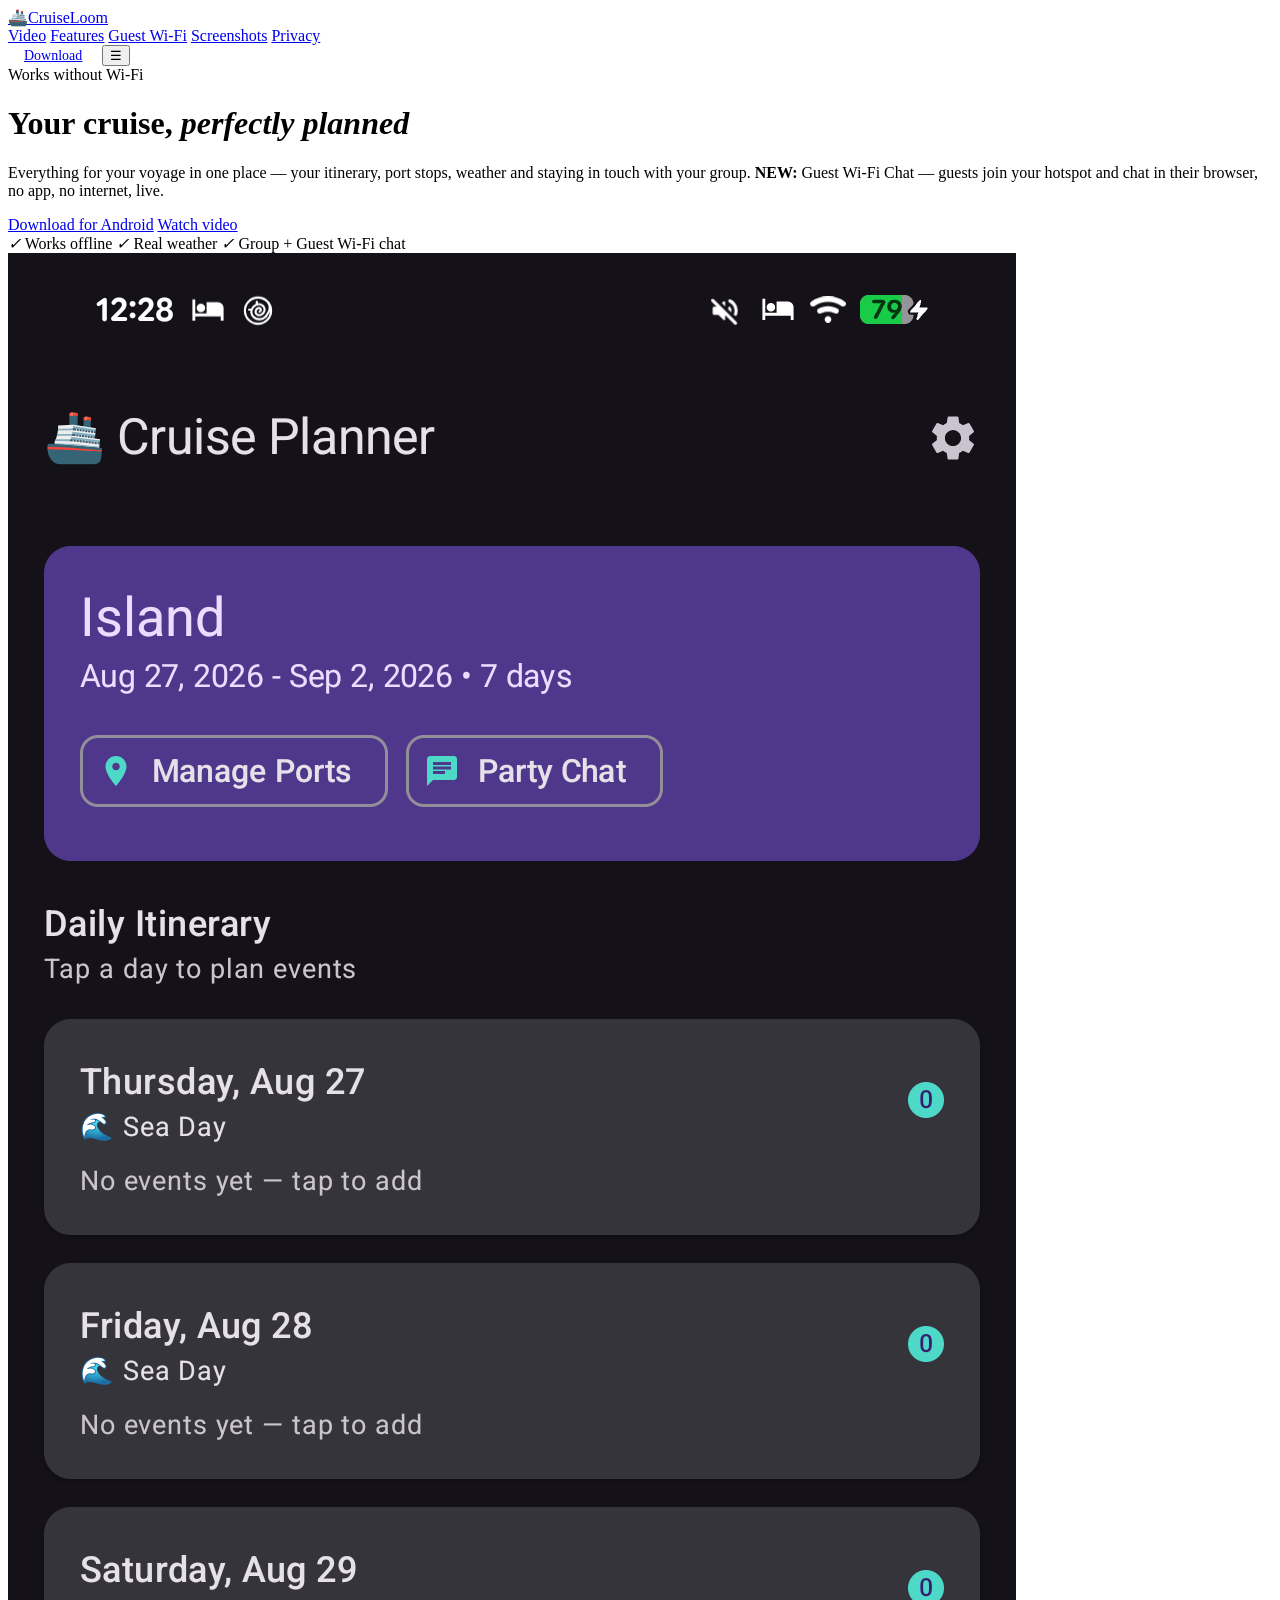
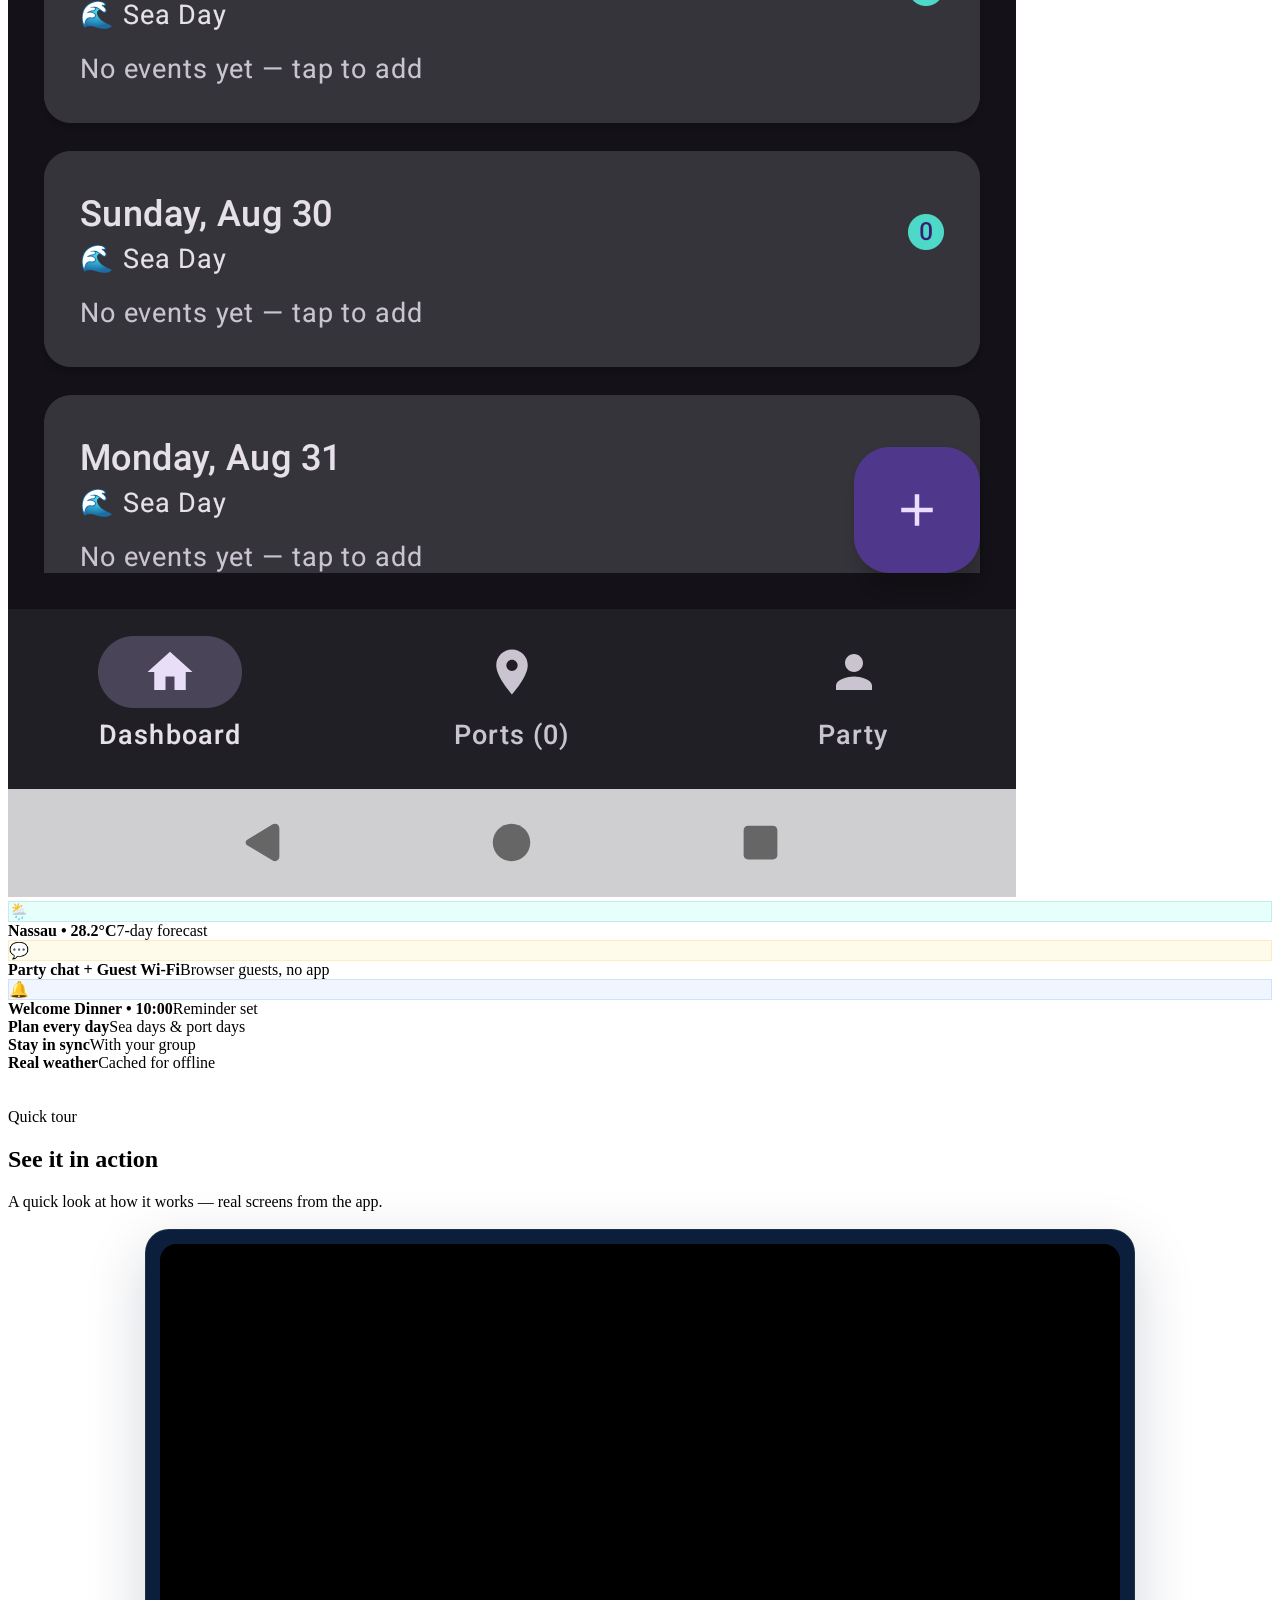
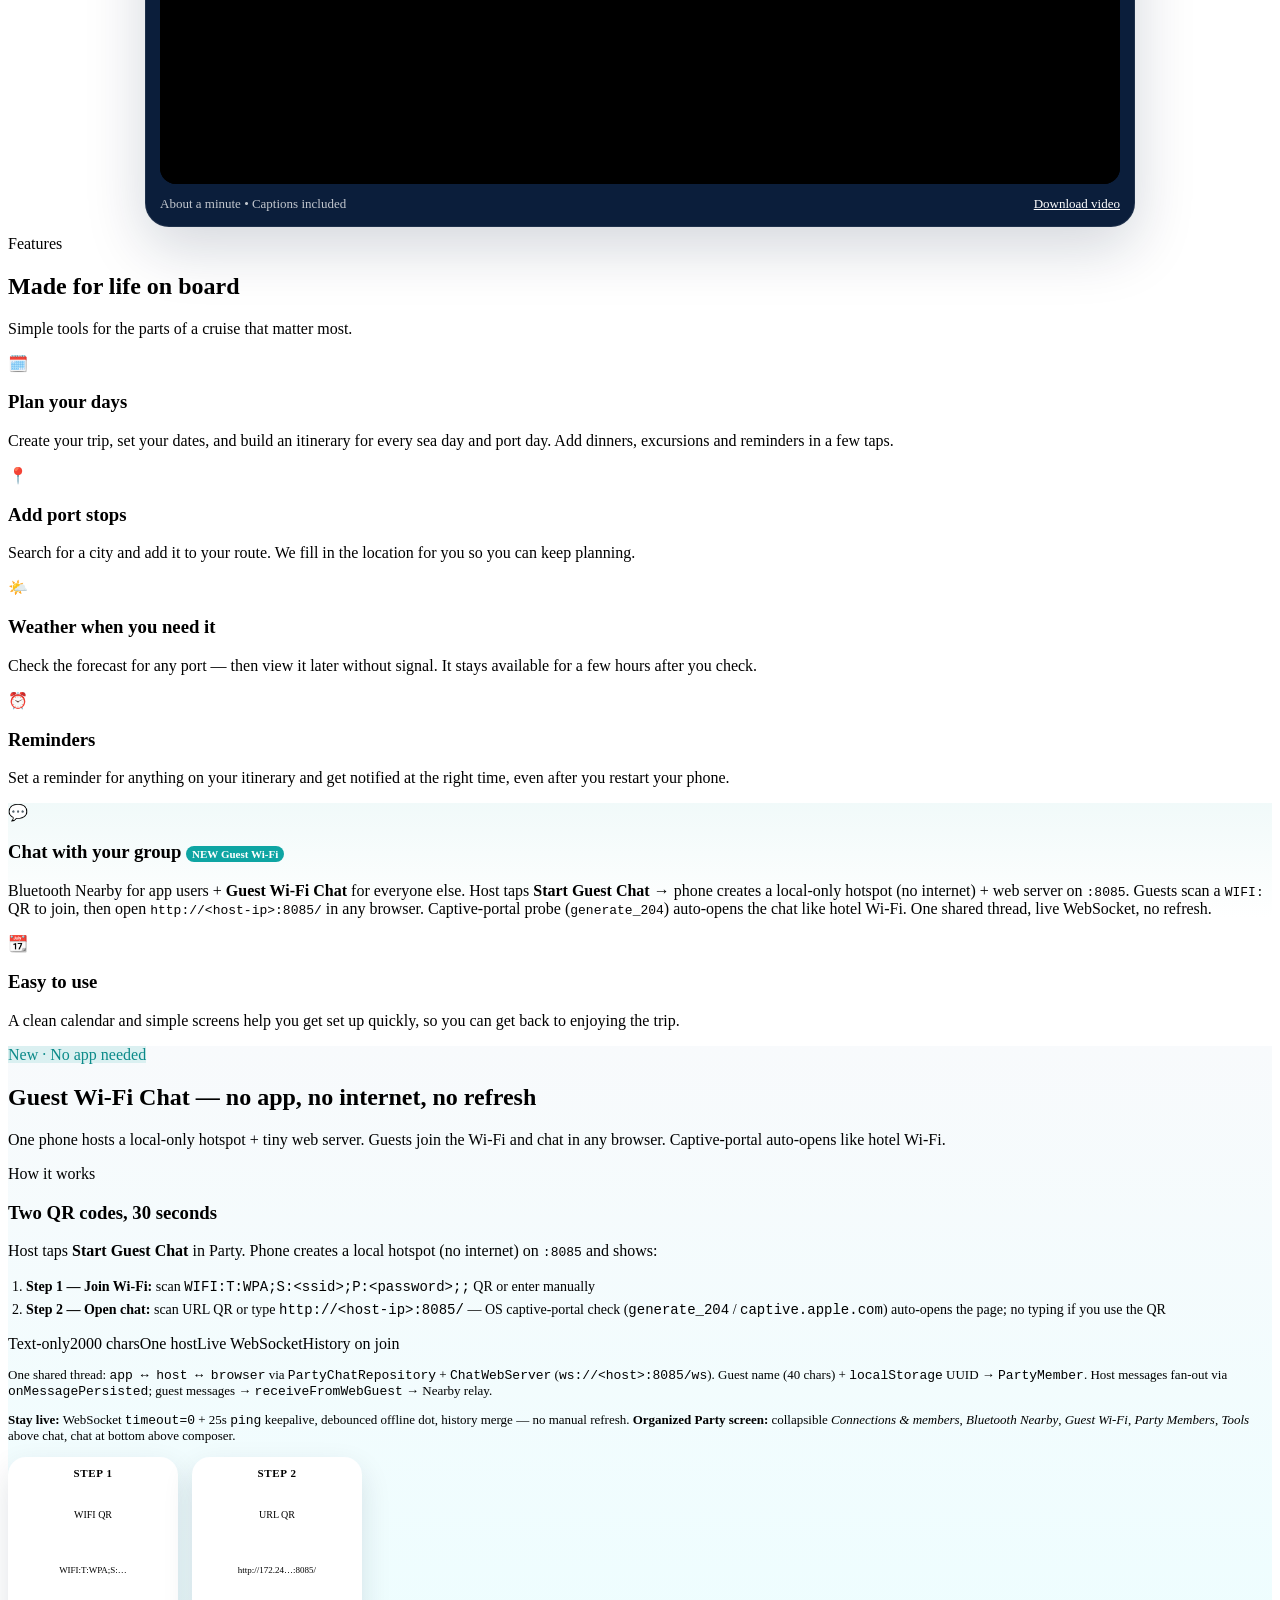
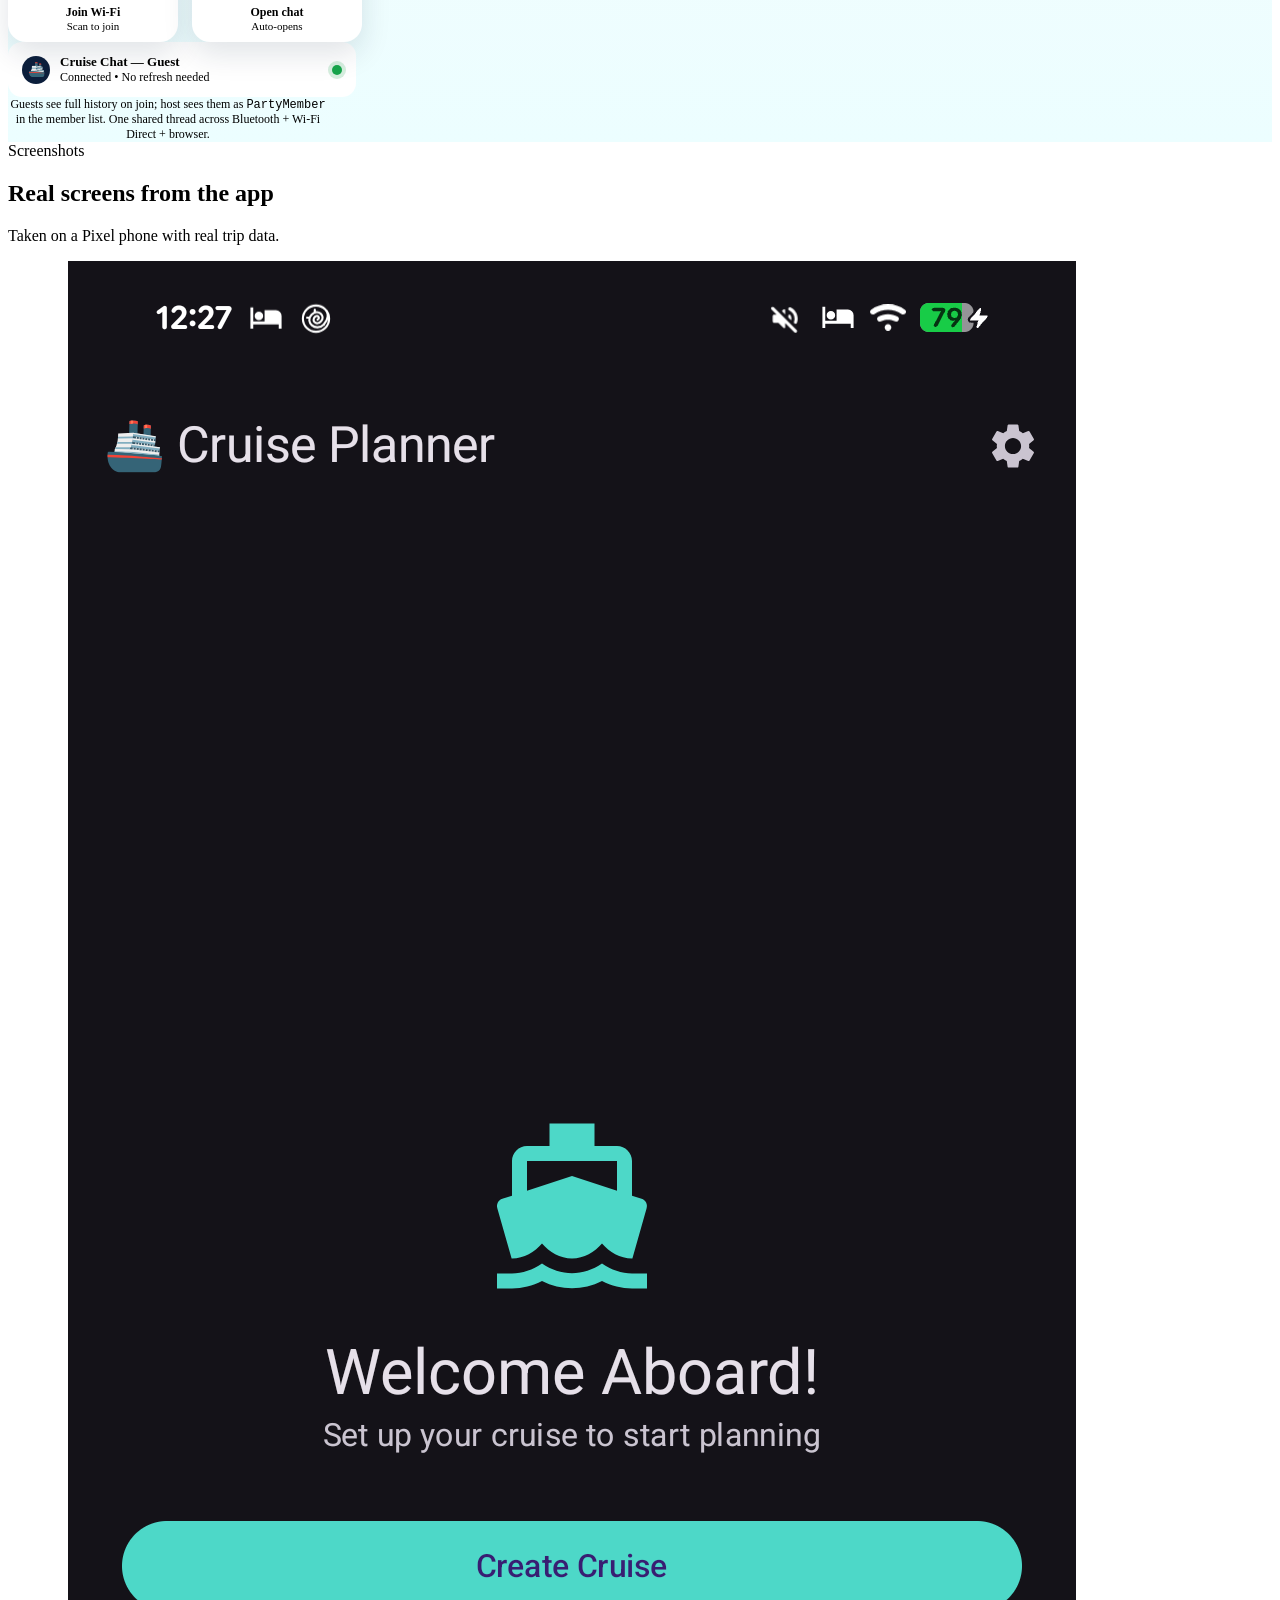
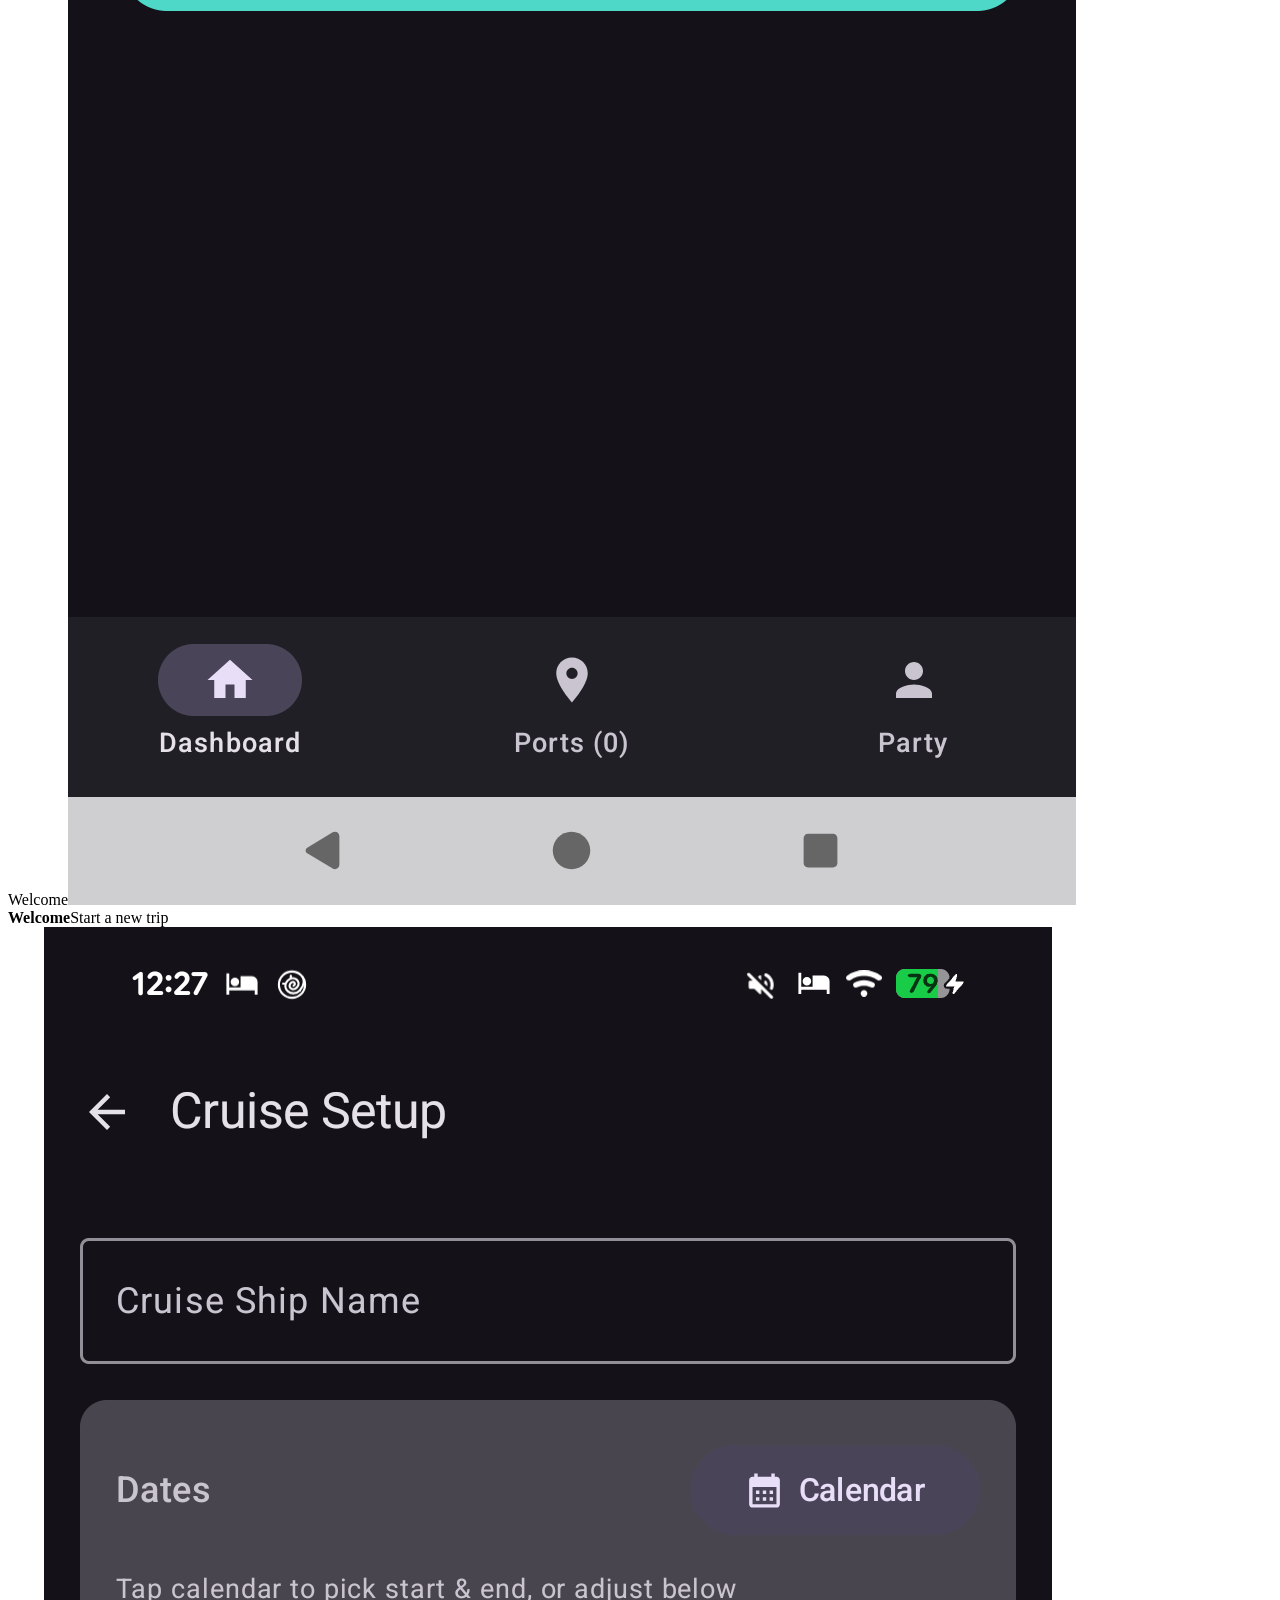
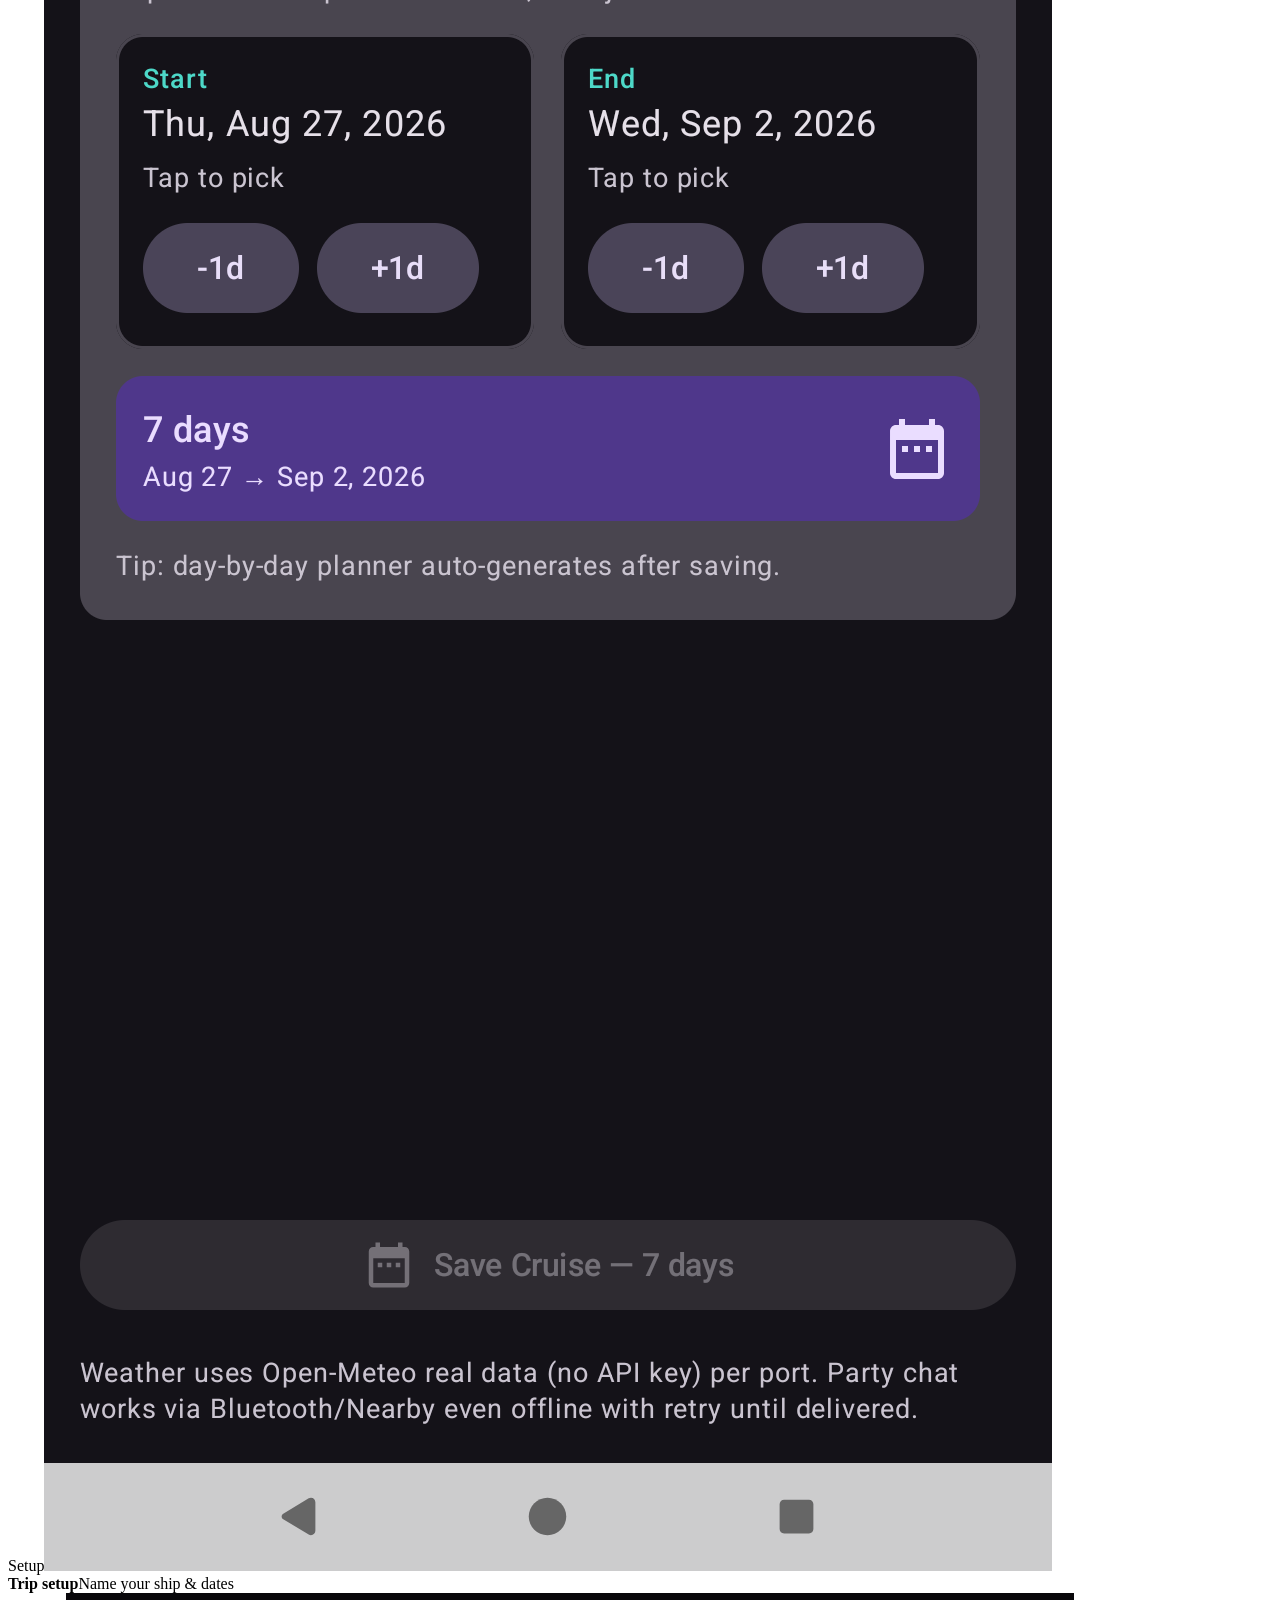
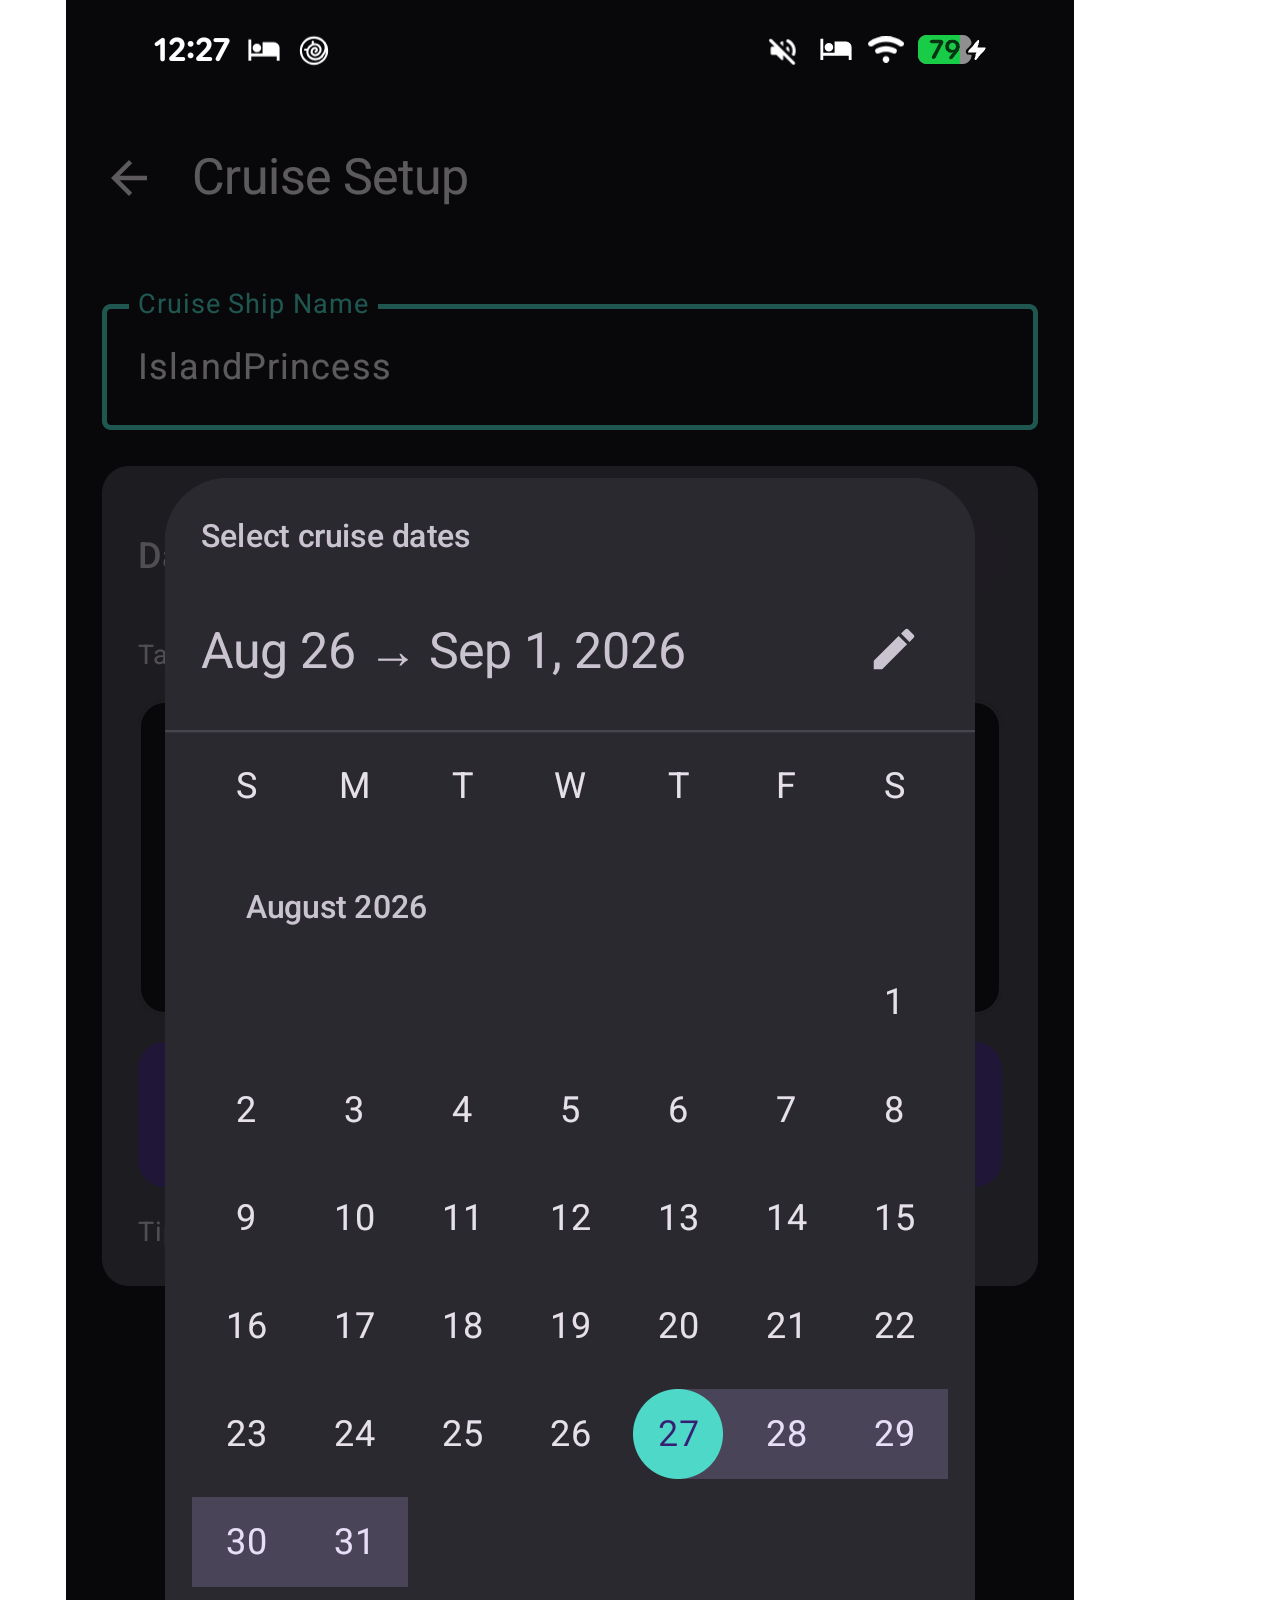
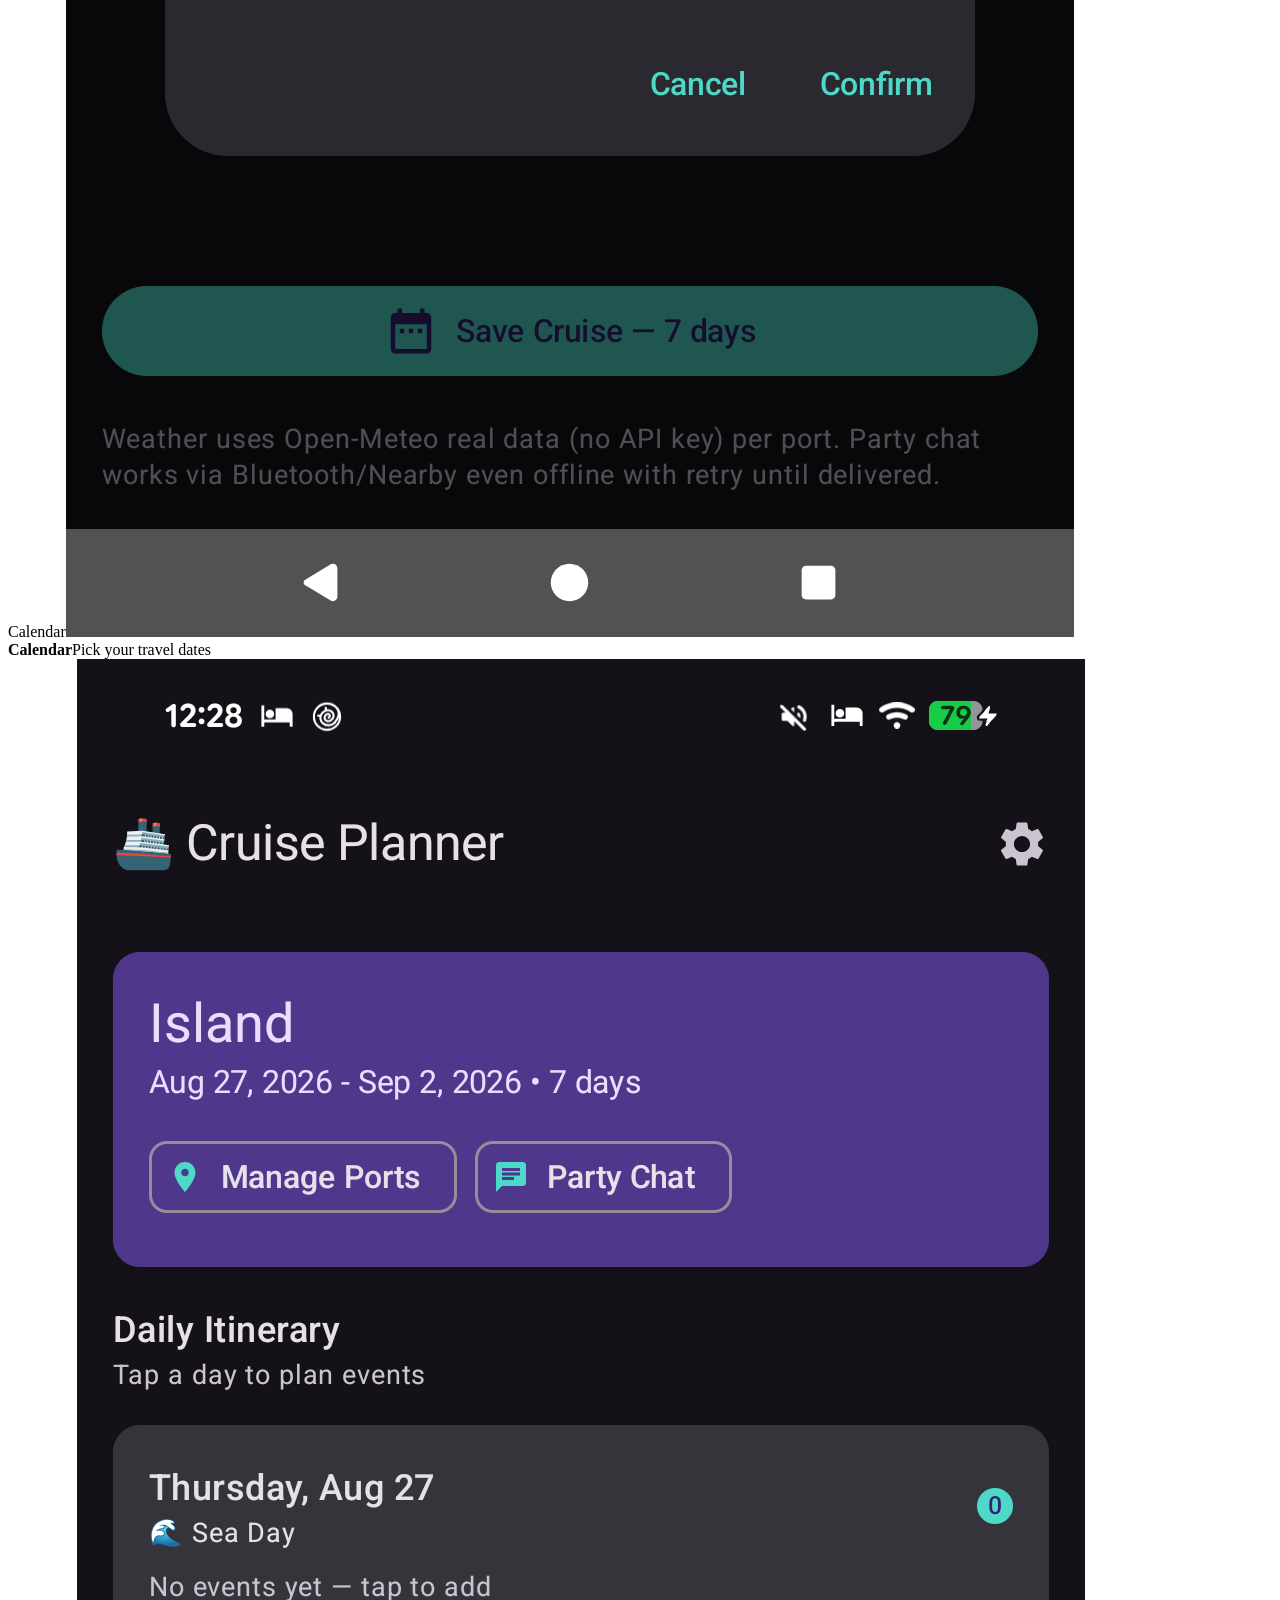
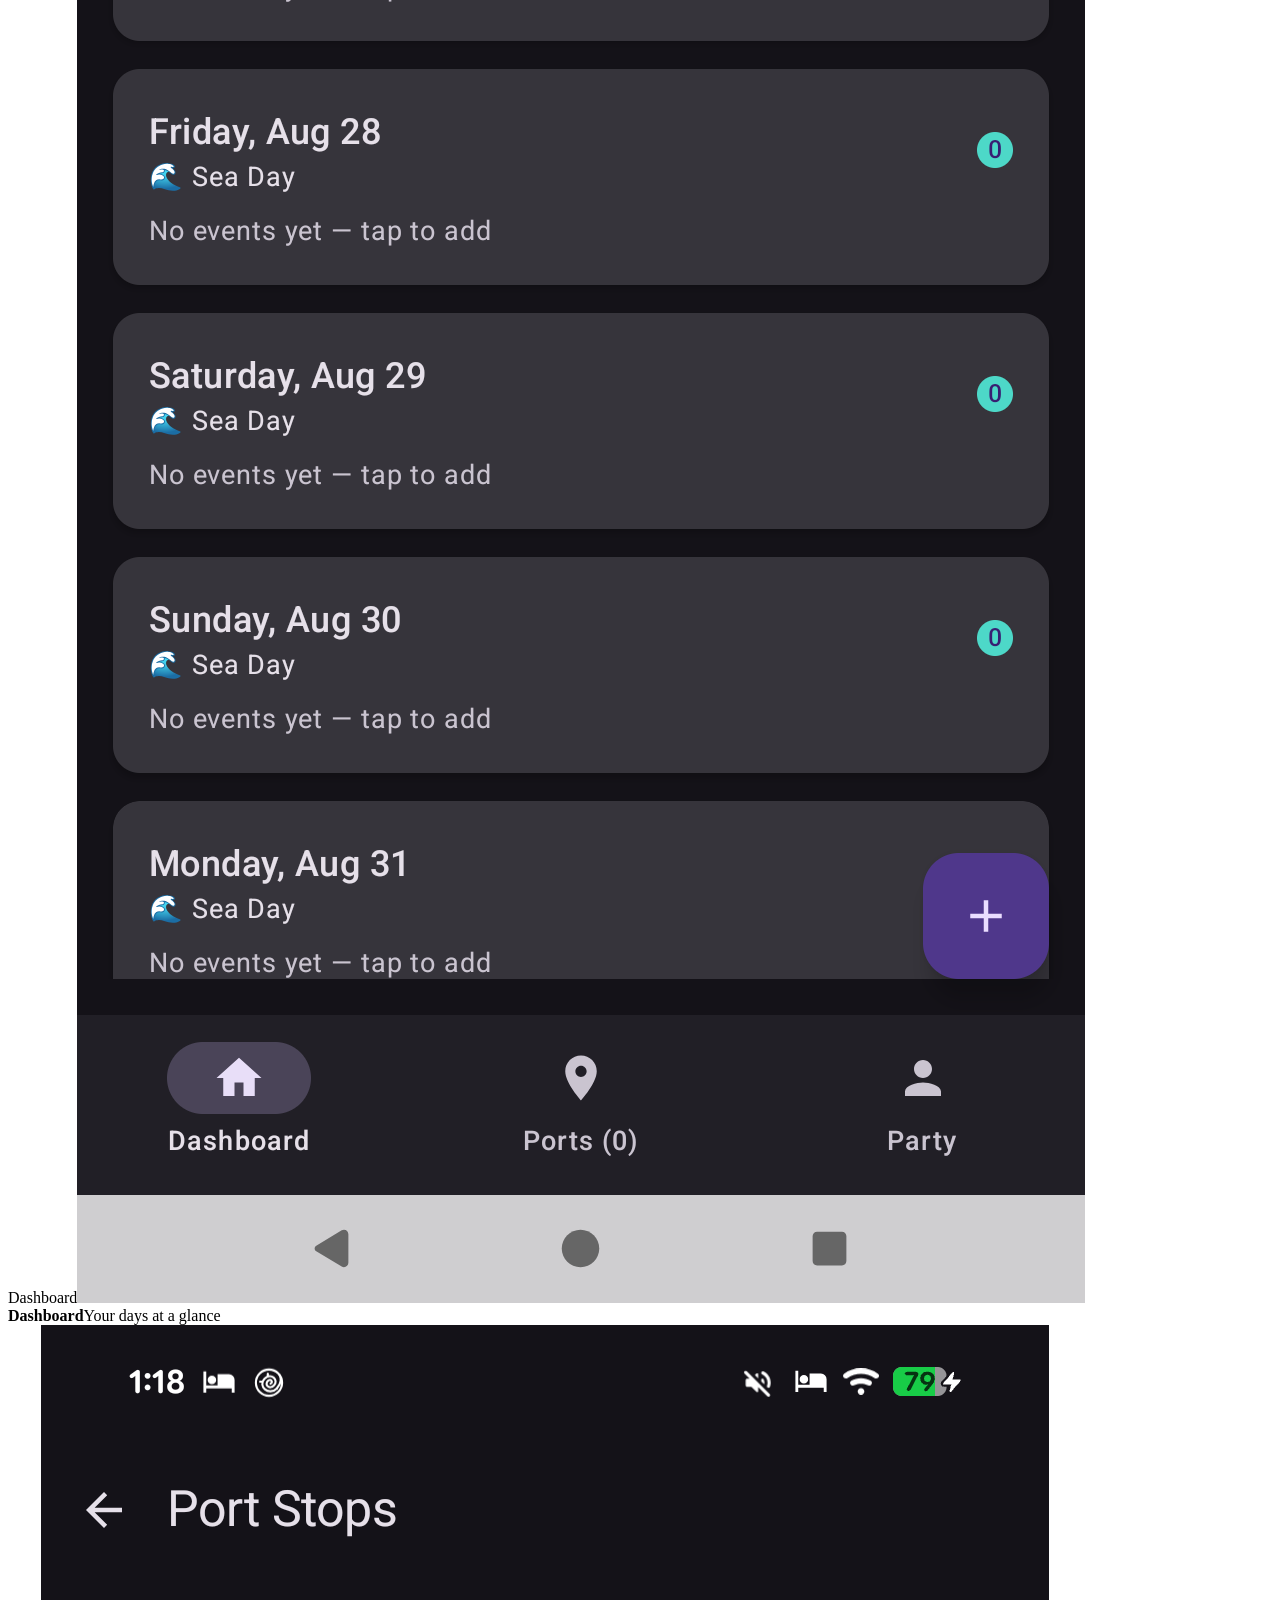
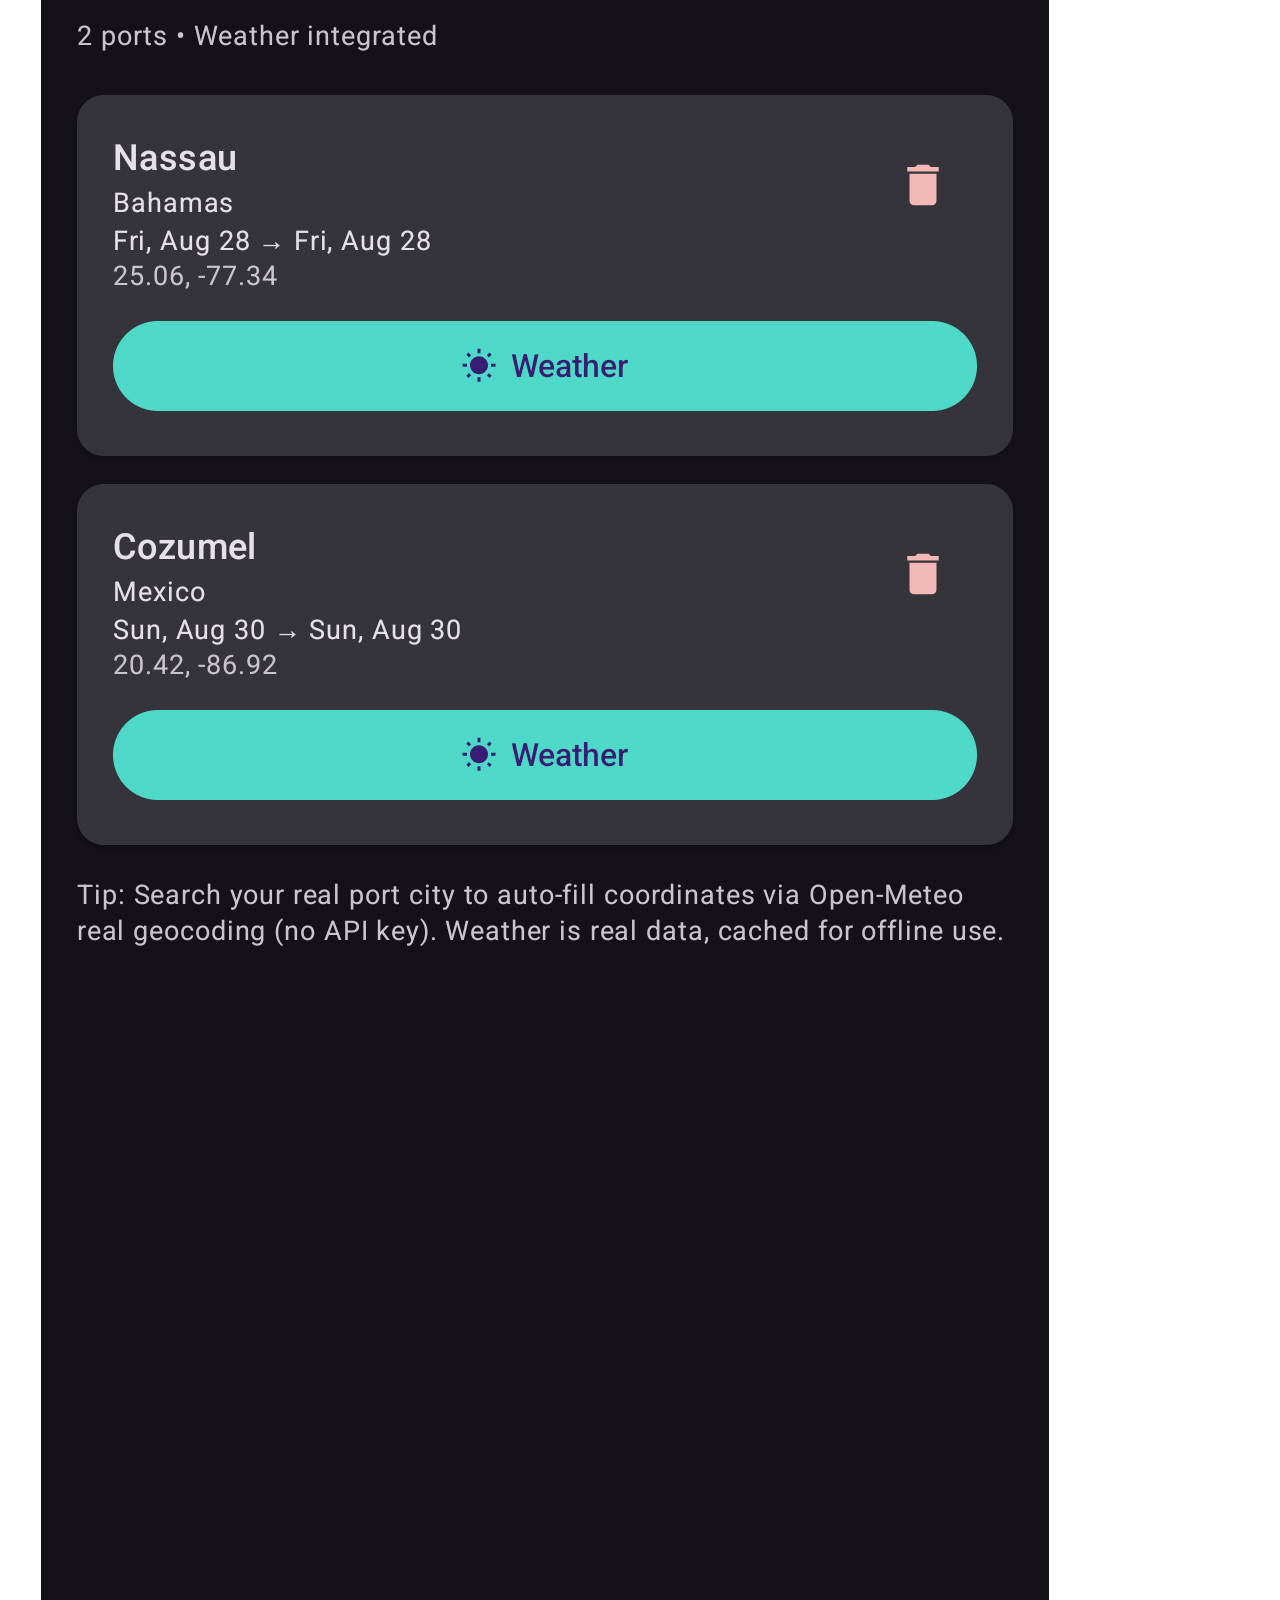
==== commit c87d9683: "feat: CruiseLoom 1.0.0 store-ready release - customer-facing README, icon, feature graphic, screensh" ====
--- a/public/index.html
+++ b/public/index.html
@@ -3,13 +3,13 @@
 <head>
 <meta charset="utf-8">
 <meta name="viewport" content="width=device-width,initial-scale=1">
-<title>Cruise Planner — Your cruise, perfectly planned</title>
-<meta name="description" content="Cruise Planner helps you plan your entire voyage — ports, days, weather and staying in touch with your group, even without Wi-Fi.">
-<meta property="og:title" content="Cruise Planner">
-<meta property="og:description" content="Plan your entire voyage without Wi-Fi. Ports, days, weather and group chat in one place.">
-<meta property="og:image" content="/screenshots/06_dashboard.png">
+<title>CruiseLoom — Your cruise, perfectly planned</title>
+<meta name="description" content="CruiseLoom — plan your voyage offline: ports, days, weather, and group chat. NEW: Guest Wi-Fi Chat lets anyone nearby join from their browser — no app, no internet, no refresh.">
+<meta property="og:title" content="CruiseLoom — Guest Wi-Fi Chat">
+<meta property="og:description" content="Plan your entire voyage without Wi-Fi. Ports, days, weather and group chat — now with Guest Wi-Fi: guests join your hotspot and chat in their browser, live.">
+<meta property="og:image" content="/cruiseloom-feature.png">
 <meta name="theme-color" content="#0B1E3B">
-<link rel="icon" href="data:image/svg+xml,<svg xmlns='http://www.w3.org/2000/svg' viewBox='0 0 100 100'><rect width='100' height='100' rx='24' fill='%230B1E3B'/><text y='62' x='50' text-anchor='middle' font-size='56'>🚢</text></svg>">
+<link rel="icon" type="image/png" href="/cruiseloom-icon.png">
 <link rel="preconnect" href="https://fonts.googleapis.com">
 <link rel="preconnect" href="https://fonts.gstatic.com" crossorigin>
 <link href="https://fonts.googleapis.com/css2?family=Inter:wght@400;500;600;700;800&family=Plus+Jakarta+Sans:wght@700;800&display=swap" rel="stylesheet">
@@ -18,10 +18,11 @@
 <body>
 <nav>
   <div class="container nav-inner">
-    <a class="brand" href="/"><span class="brand-mark">🚢</span><span>Cruise Planner</span></a>
+    <a class="brand" href="/"><span class="brand-mark">🚢</span><span>CruiseLoom</span></a>
     <div class="nav-links">
       <a href="#promo">Video</a>
       <a href="#features">Features</a>
+      <a href="#guest-wifi">Guest Wi-Fi</a>
       <a href="#screenshots">Screenshots</a>
       <a href="/privacy.html">Privacy</a>
     </div>
@@ -37,7 +38,7 @@
     <div>
       <span class="badge">Works without Wi-Fi</span>
       <h1>Your cruise, <em>perfectly planned</em></h1>
-      <p class="lead">Everything for your voyage in one place — your itinerary, port stops, weather and staying in touch with your group. Made to work on the ship, even when there's no internet.</p>
+      <p class="lead">Everything for your voyage in one place — your itinerary, port stops, weather and staying in touch with your group. <b>NEW:</b> Guest Wi-Fi Chat — guests join your hotspot and chat in their browser, no app, no internet, live.</p>
       <div class="hero-actions">
         <a class="btn btn-primary" href="https://github.com/chartmann1590/cruise-app/releases" target="_blank" rel="noopener">Download for Android</a>
         <a class="btn btn-ghost" href="#promo">Watch video</a>
@@ -45,7 +46,7 @@
       <div class="hero-bullets">
         <span><i>✓</i> Works offline</span>
         <span><i>✓</i> Real weather</span>
-        <span><i>✓</i> Private group chat</span>
+        <span><i>✓</i> Group + Guest Wi-Fi chat</span>
       </div>
     </div>
     <div class="hero-visual">
@@ -59,7 +60,7 @@
       </div>
       <div class="float-card float-b">
         <div class="icon" style="background:#FFFBEB;color:#92400E;border:1px solid rgba(245,158,11,.18)">💬</div>
-        <div><b>Party chat</b><span>Even offline</span></div>
+        <div><b>Party chat + Guest Wi-Fi</b><span>Browser guests, no app</span></div>
       </div>
       <div class="float-card float-c">
         <div class="icon" style="background:#EFF6FF;color:#1E40AF;border:1px solid rgba(59,130,246,.18)">🔔</div>
@@ -126,15 +127,66 @@
         <h3>Reminders</h3>
         <p>Set a reminder for anything on your itinerary and get notified at the right time, even after you restart your phone.</p>
       </div>
-      <div class="card">
+      <div class="card" style="border-color:rgba(14,165,163,.28);background:linear-gradient(180deg,rgba(14,165,163,.06),#fff)">
         <div class="ic">💬</div>
-        <h3>Chat with your group</h3>
-        <p>Stay in touch with your party without needing ship Wi-Fi. Share a QR code to connect — it works nearby over Bluetooth.</p>
+        <h3>Chat with your group <span style="font-size:11px;background:#0EA5A3;color:#fff;padding:2px 6px;border-radius:999px;vertical-align:middle">NEW Guest Wi-Fi</span></h3>
+        <p>Bluetooth Nearby for app users + <b>Guest Wi-Fi Chat</b> for everyone else. Host taps <b>Start Guest Chat</b> → phone creates a local-only hotspot (no internet) + web server on <code>:8085</code>. Guests scan a <code>WIFI:</code> QR to join, then open <code>http://&lt;host-ip&gt;:8085/</code> in any browser. Captive-portal probe (<code>generate_204</code>) auto-opens the chat like hotel Wi-Fi. One shared thread, live WebSocket, no refresh.</p>
       </div>
       <div class="card">
         <div class="ic">📆</div>
         <h3>Easy to use</h3>
         <p>A clean calendar and simple screens help you get set up quickly, so you can get back to enjoying the trip.</p>
+      </div>
+    </div>
+  </div>
+  </section>
+
+<section id="guest-wifi" style="background:linear-gradient(180deg,#F8FAFC 0%, #ECFEFF 100%);border-top:1px solid var(--border);border-bottom:1px solid var(--border)">
+  <div class="container">
+    <div class="section-head">
+      <span class="badge" style="background:rgba(14,165,163,.12);color:#0B8A89;border-color:rgba(14,165,163,.22)">New · No app needed</span>
+      <h2>Guest Wi-Fi Chat — no app, no internet, no refresh</h2>
+      <p>One phone hosts a local-only hotspot + tiny web server. Guests join the Wi-Fi and chat in any browser. Captive-portal auto-opens like hotel Wi-Fi.</p>
+    </div>
+    <div class="feature-row">
+      <div class="feature-copy">
+        <span class="badge">How it works</span>
+        <h3>Two QR codes, 30 seconds</h3>
+        <p>Host taps <b>Start Guest Chat</b> in Party. Phone creates a local hotspot (no internet) on <code>:8085</code> and shows:</p>
+        <ol style="margin:12px 0 0;padding-left:18px;color:var(--muted);font-size:14px;line-height:1.6">
+          <li><b>Step 1 — Join Wi-Fi:</b> scan <code>WIFI:T:WPA;S:&lt;ssid&gt;;P:&lt;password&gt;;;</code> QR or enter manually</li>
+          <li><b>Step 2 — Open chat:</b> scan URL QR or type <code>http://&lt;host-ip&gt;:8085/</code> — OS captive-portal check (<code>generate_204</code> / <code>captive.apple.com</code>) auto-opens the page; no typing if you use the QR</li>
+        </ol>
+        <div class="badge-list" style="margin-top:14px">
+          <span>Text-only</span><span>2000 chars</span><span>One host</span><span>Live WebSocket</span><span>History on join</span>
+        </div>
+        <p style="margin-top:14px;color:var(--muted);font-size:13px">One shared thread: <code>app ↔ host ↔ browser</code> via <code>PartyChatRepository</code> + <code>ChatWebServer</code> (<code>ws://&lt;host&gt;:8085/ws</code>). Guest name (40 chars) + <code>localStorage</code> UUID → <code>PartyMember</code>. Host messages fan-out via <code>onMessagePersisted</code>; guest messages → <code>receiveFromWebGuest</code> → Nearby relay.</p>
+        <p style="margin-top:10px;color:var(--muted);font-size:13px"><b>Stay live:</b> WebSocket <code>timeout=0</code> + 25s <code>ping</code> keepalive, debounced offline dot, history merge — no manual refresh. <b>Organized Party screen:</b> collapsible <i>Connections & members</i>, <i>Bluetooth Nearby</i>, <i>Guest Wi-Fi</i>, <i>Party Members</i>, <i>Tools</i> above chat, chat at bottom above composer.</p>
+      </div>
+      <div class="feature-visual" style="flex-direction:column;gap:14px">
+        <div style="display:flex;gap:14px;align-items:flex-end">
+          <div style="width:150px;background:#fff;border:1px solid var(--border);border-radius:18px;padding:10px;box-shadow:0 12px 30px rgba(11,30,59,.12);text-align:center">
+            <div style="font-size:11px;letter-spacing:.06em;text-transform:uppercase;color:var(--muted);font-weight:700">Step 1</div>
+            <div style="width:110px;height:110px;background:#fff;border:1px solid var(--border);border-radius:12px;margin:8px auto;display:grid;place-items:center;font-size:10px;color:var(--muted)">WIFI QR<br><span style="font-size:9px">WIFI:T:WPA;S:…</span></div>
+            <div style="font-size:12px;font-weight:700;color:var(--navy)">Join Wi-Fi</div>
+            <div style="font-size:11px;color:var(--muted)">Scan to join</div>
+          </div>
+          <div style="width:150px;background:#fff;border:1px solid var(--border);border-radius:18px;padding:10px;box-shadow:0 12px 30px rgba(11,30,59,.12);text-align:center">
+            <div style="font-size:11px;letter-spacing:.06em;text-transform:uppercase;color:var(--muted);font-weight:700">Step 2</div>
+            <div style="width:110px;height:110px;background:#fff;border:1px solid var(--border);border-radius:12px;margin:8px auto;display:grid;place-items:center;font-size:10px;color:var(--muted)">URL QR<br><span style="font-size:9px">http://172.24…:8085/</span></div>
+            <div style="font-size:12px;font-weight:700;color:var(--navy)">Open chat</div>
+            <div style="font-size:11px;color:var(--muted)">Auto-opens</div>
+          </div>
+        </div>
+        <div style="background:#fff;border:1px solid var(--border);border-radius:14px;padding:12px 14px;display:flex;gap:10px;align-items:center;box-shadow:var(--shadow);width:100%;max-width:320px">
+          <span style="width:28px;height:28px;border-radius:999px;background:#0B1E3B;color:#fff;display:grid;place-items:center;font-size:14px">🚢</span>
+          <div style="flex:1">
+            <div style="font-size:13px;font-weight:700;color:var(--navy)">Cruise Chat — Guest</div>
+            <div style="font-size:12px;color:var(--muted)">Connected • No refresh needed</div>
+          </div>
+          <span style="width:10px;height:10px;border-radius:999px;background:#16A34A;box-shadow:0 0 0 4px rgba(22,163,74,.18)"></span>
+        </div>
+        <div style="font-size:12px;color:var(--muted);text-align:center;max-width:320px">Guests see full history on join; host sees them as <code>PartyMember</code> in the member list. One shared thread across Bluetooth + Wi-Fi Direct + browser.</div>
       </div>
     </div>
   </div>
@@ -175,7 +227,7 @@
     <div class="steps">
       <div class="step"><div class="step-num">1</div><h4>Create your cruise</h4><p>Name your ship and choose your travel dates. We'll lay out the days for you.</p></div>
       <div class="step"><div class="step-num">2</div><h4>Add ports and plans</h4><p>Search for Nassau or Cozumel and add it to your trip. Then add dinners, excursions and reminders to any day.</p></div>
-      <div class="step"><div class="step-num">3</div><h4>Use it anywhere</h4><p>Check the weather once in port and view it later at sea. Chat with your group nearby — no internet needed.</p></div>
+      <div class="step"><div class="step-num">3</div><h4>Use it anywhere</h4><p>Check the weather once in port and view it later at sea. Chat over Bluetooth, or host a <b>Guest Wi-Fi</b> — guests join your hotspot via QR and chat in their browser, no app needed. No internet, no refresh.</p></div>
     </div>
   </div>
 </section>
@@ -185,7 +237,7 @@
     <div class="cta">
       <div>
         <h3>Ready to get started?</h3>
-        <p>Get Cruise Planner for your Android phone. It works on Android 8 and newer.</p>
+        <p>Get CruiseLoom for your Android phone. It works on Android 8 and newer. Host Guest Wi-Fi, share two QR codes, and your whole group chats — even without the app.</p>
       </div>
       <div class="cta-actions">
         <a class="btn" style="background:#fff;color:var(--navy)" href="https://github.com/chartmann1590/cruise-app/releases" target="_blank" rel="noopener">Download for Android</a>
@@ -199,7 +251,7 @@
   <div class="container">
     <div class="foot-grid">
       <div class="foot-brand">
-        <div class="brand"><span class="brand-mark">🚢</span><span>Cruise Planner</span></div>
+        <div class="brand"><span class="brand-mark">🚢</span><span>CruiseLoom</span></div>
         <p>A simple companion for cruise days. Plan your trip, check the weather and stay in touch — all without needing Wi-Fi.</p>
       </div>
       <div class="foot-col">
@@ -220,7 +272,7 @@
       </div>
     </div>
     <div class="foot-bottom">
-      <span>© 2026 Cruise Planner • All rights reserved</span>
+      <span>© 2026 CruiseLoom • All rights reserved</span>
       <span><a href="/privacy.html" style="text-decoration:underline">Privacy</a> • <a href="https://github.com/chartmann1590/cruise-app" style="text-decoration:underline">GitHub</a></span>
     </div>
   </div>
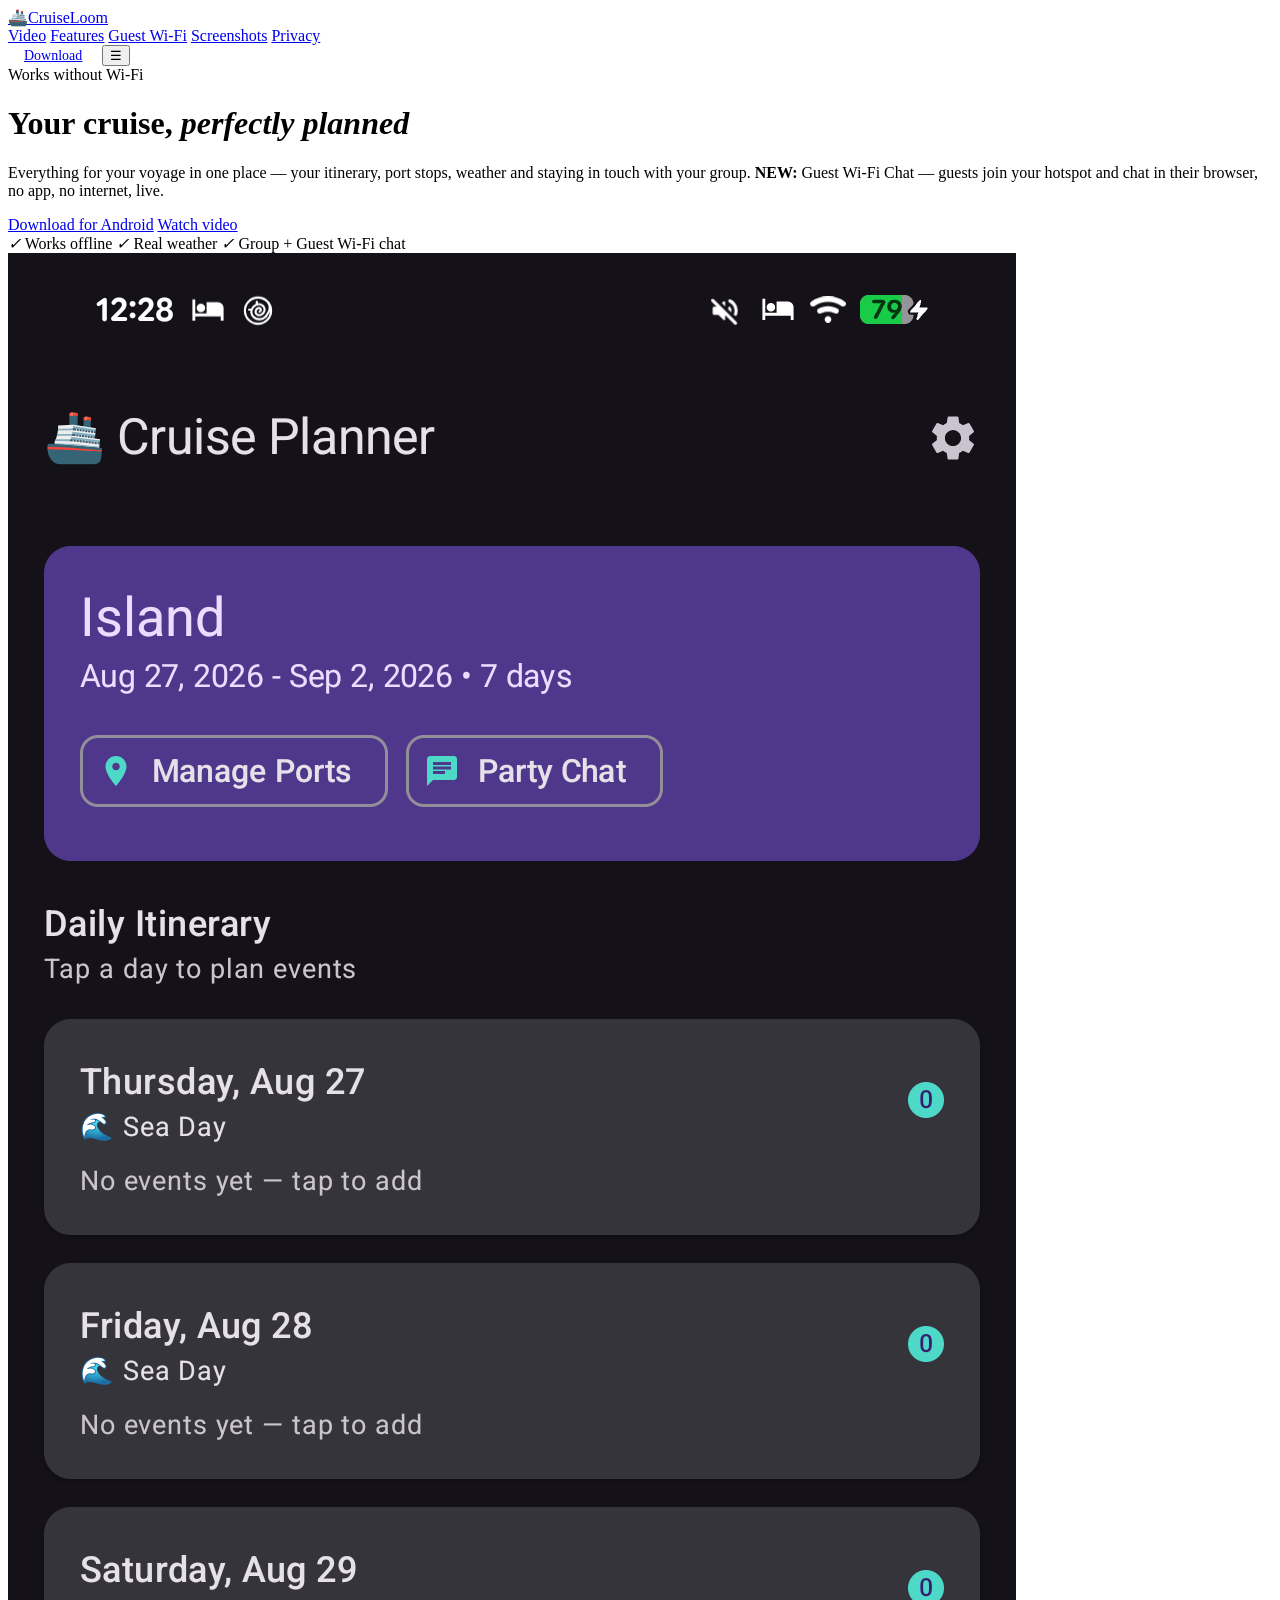
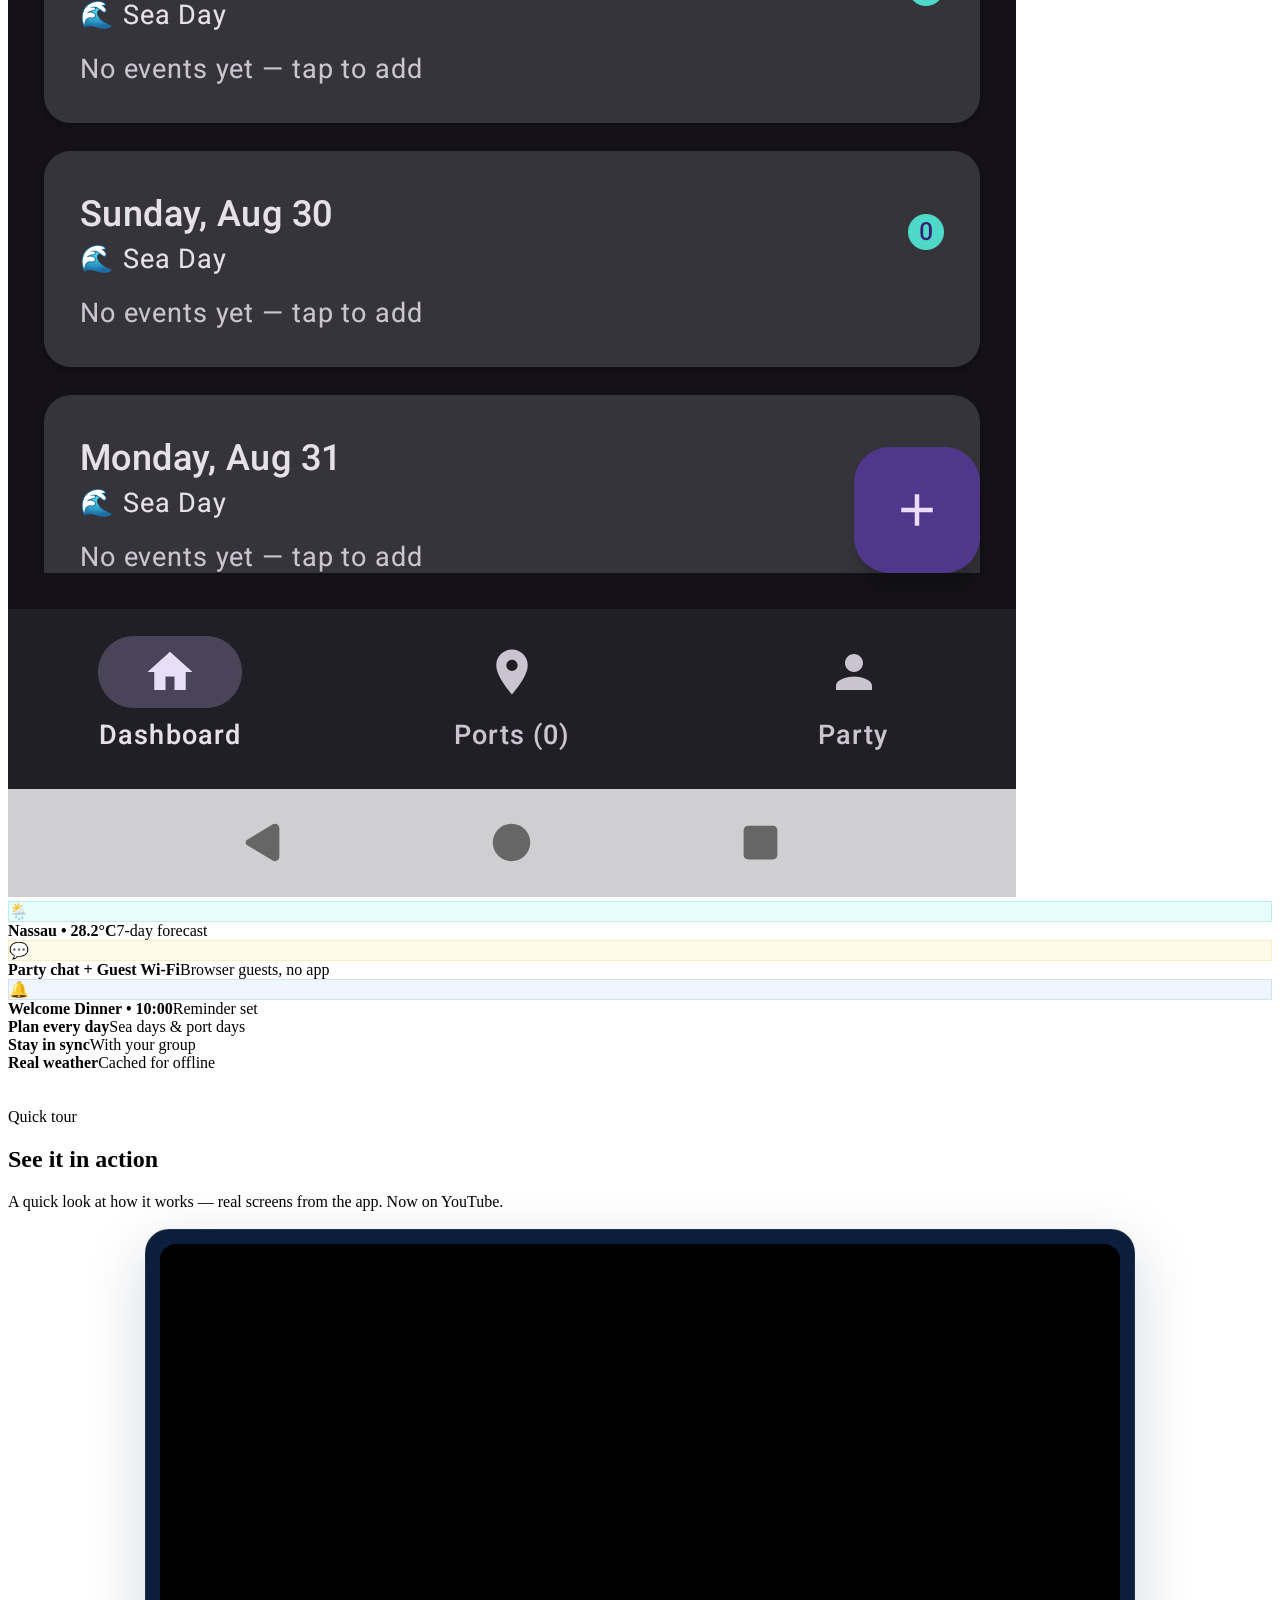
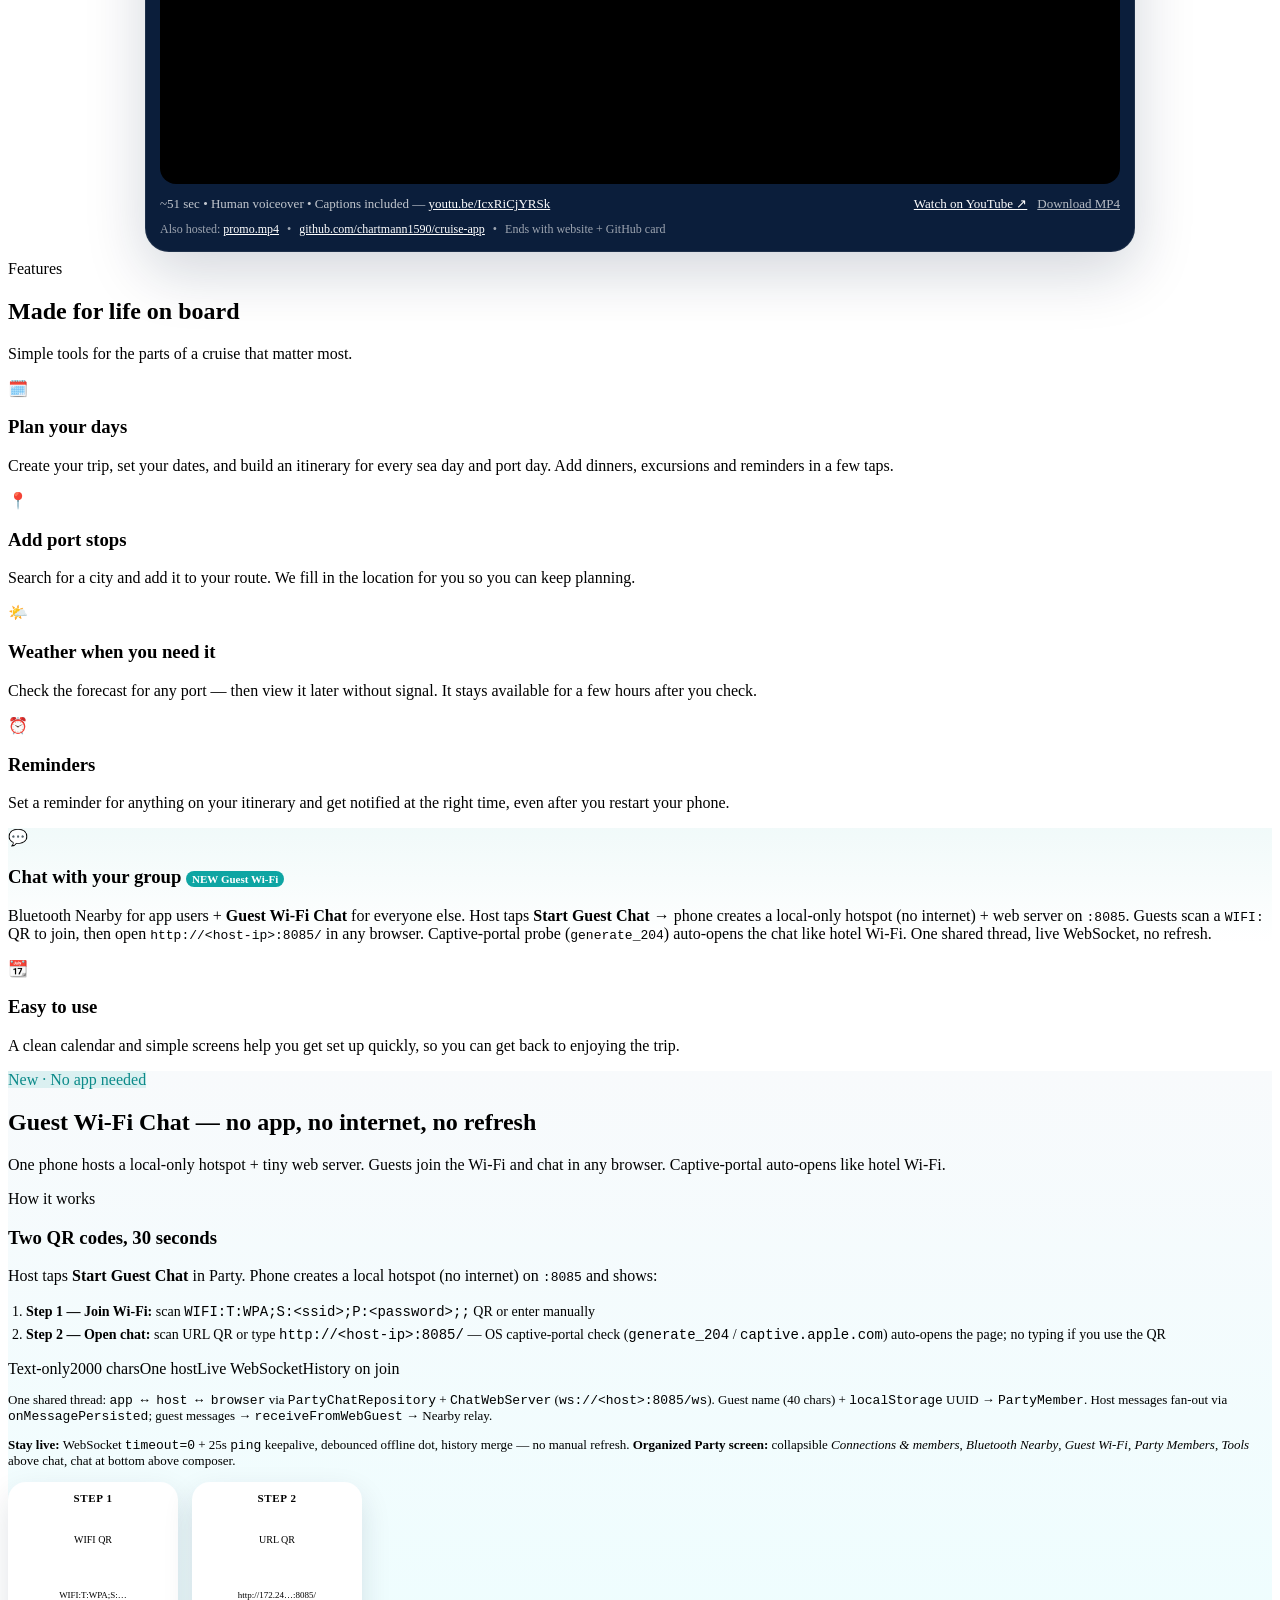
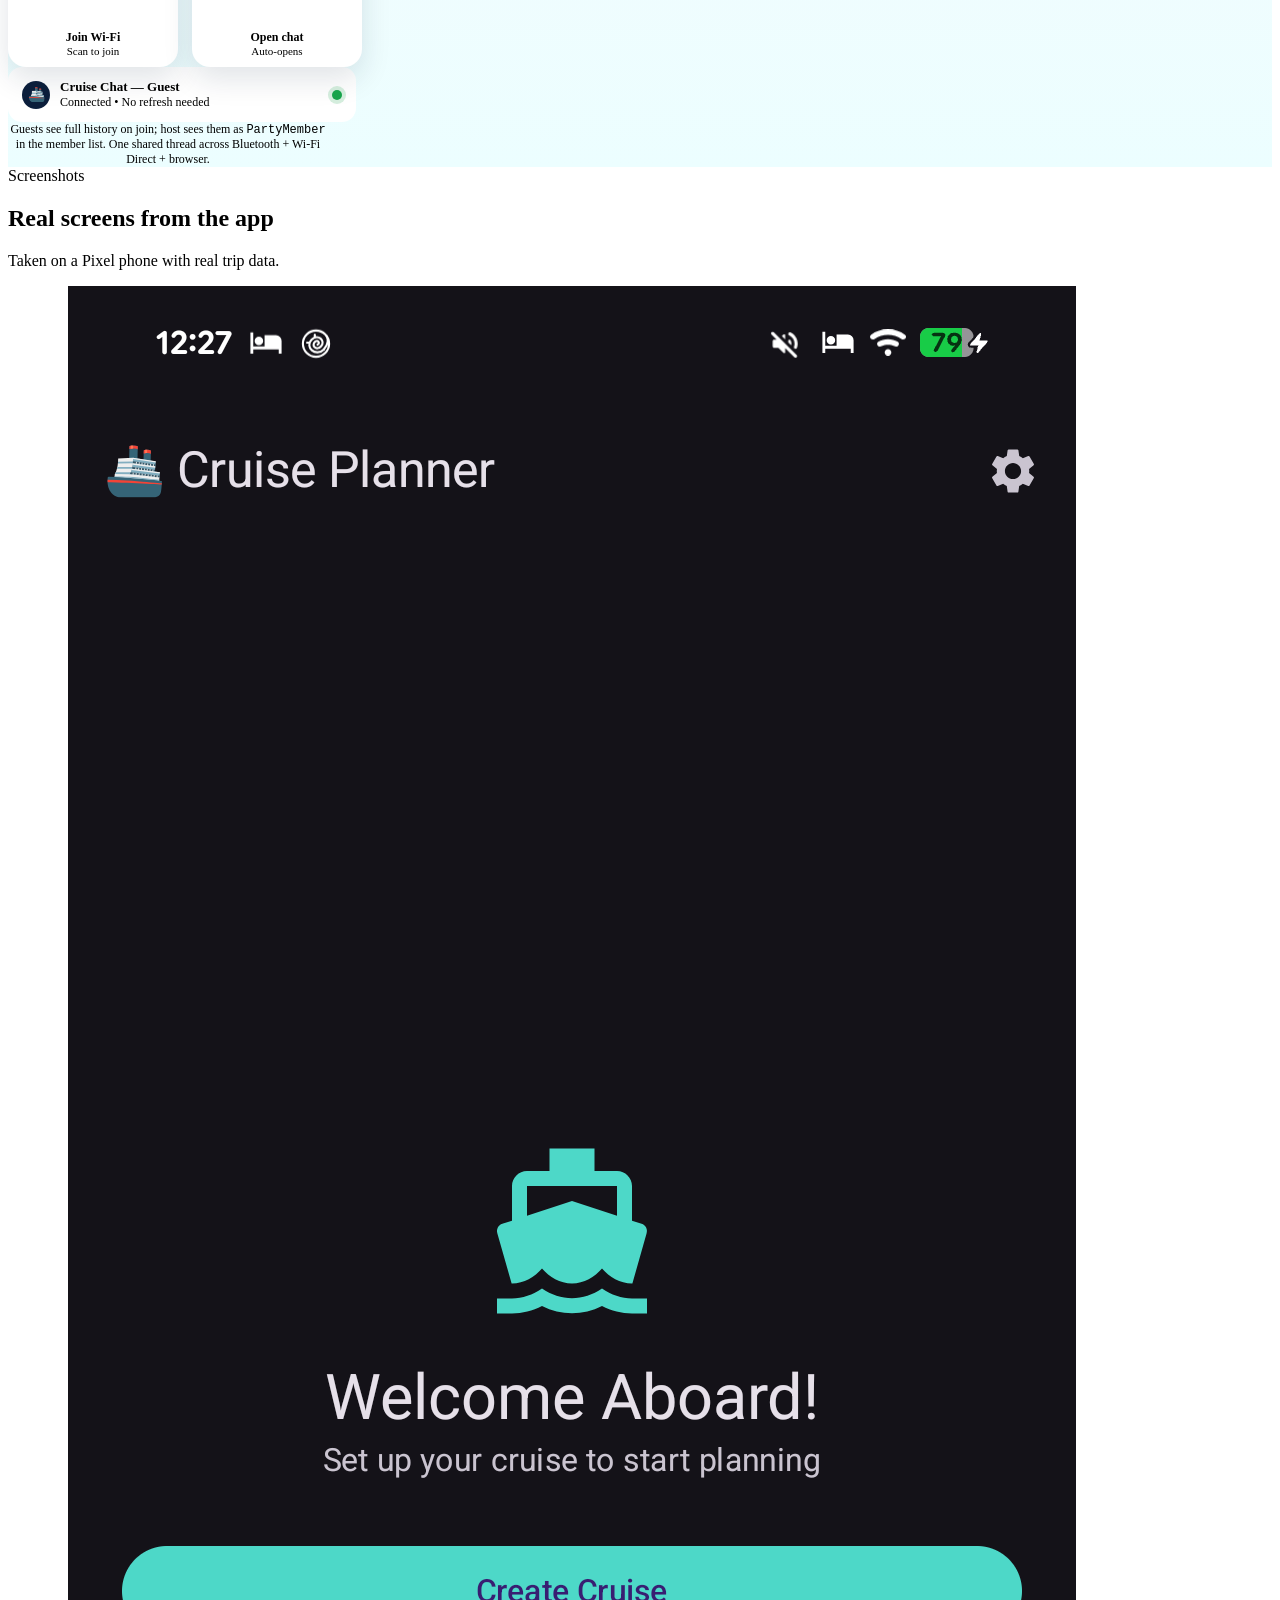
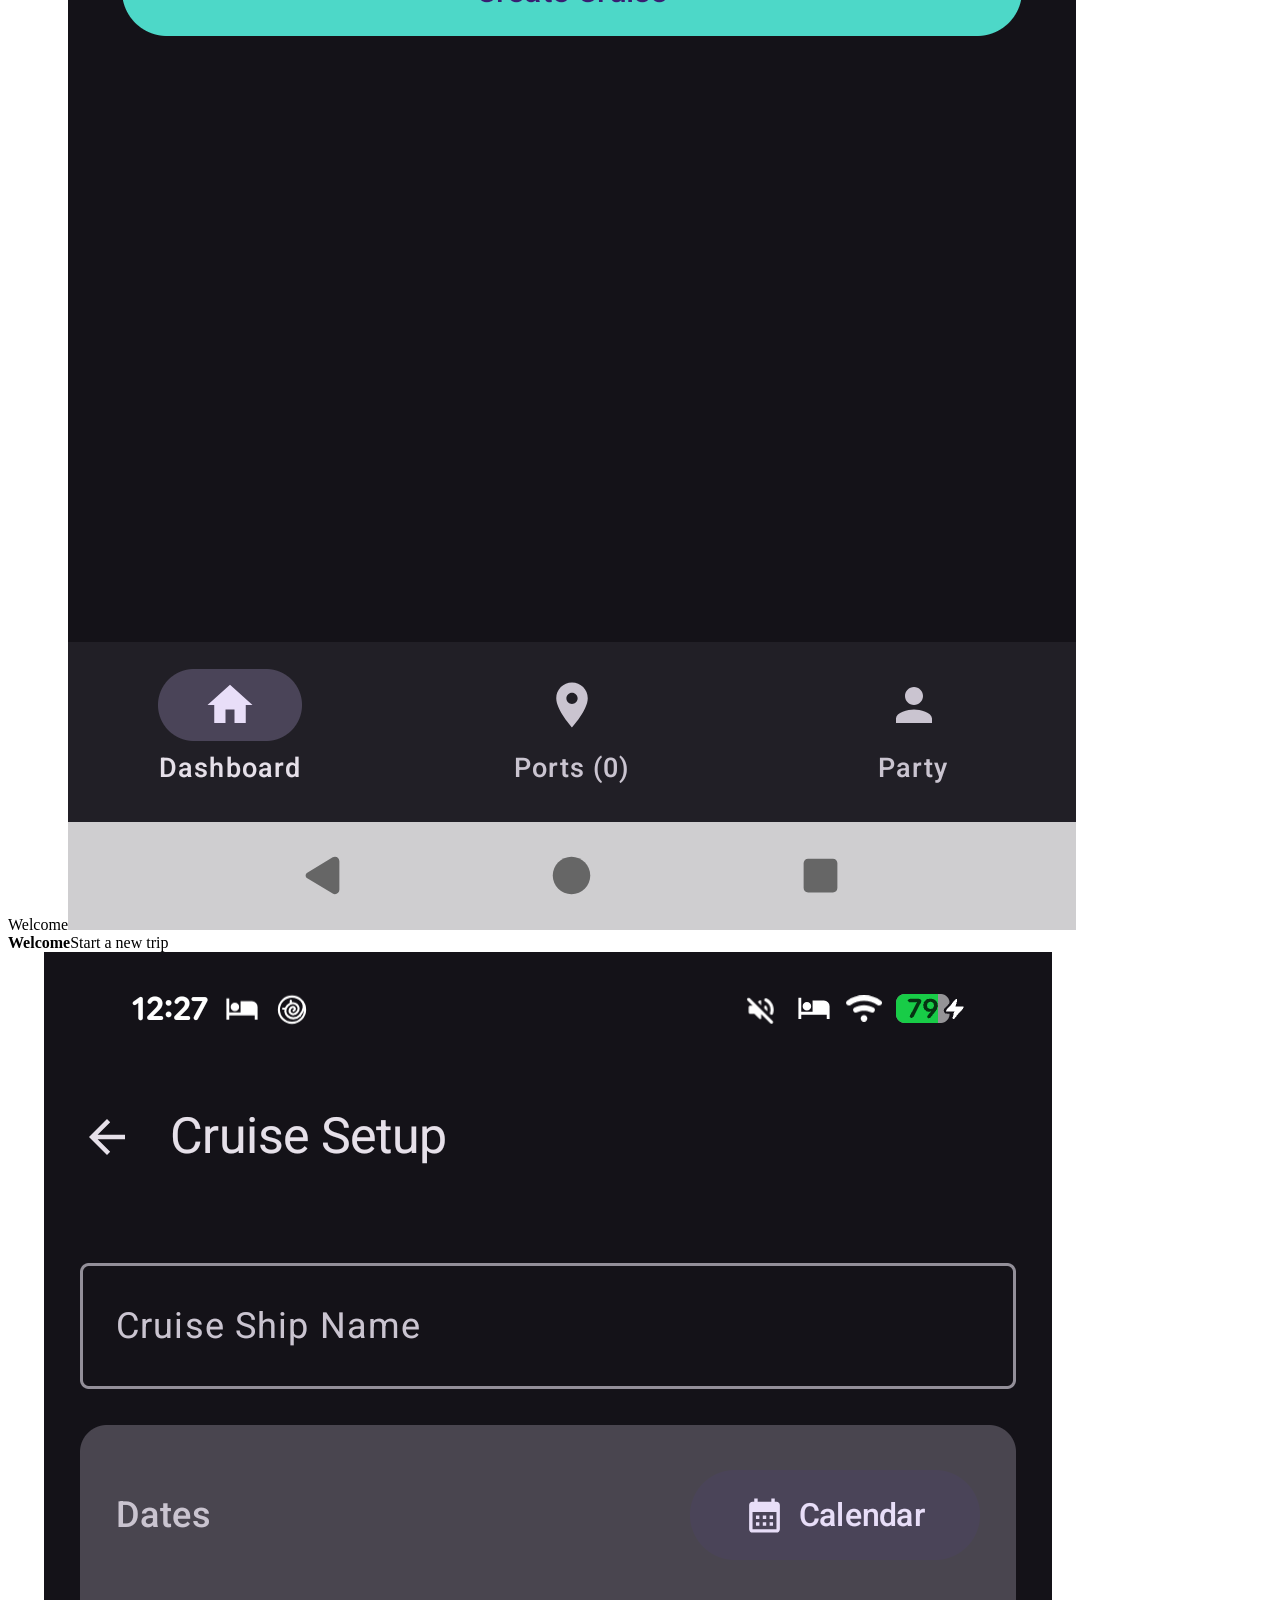
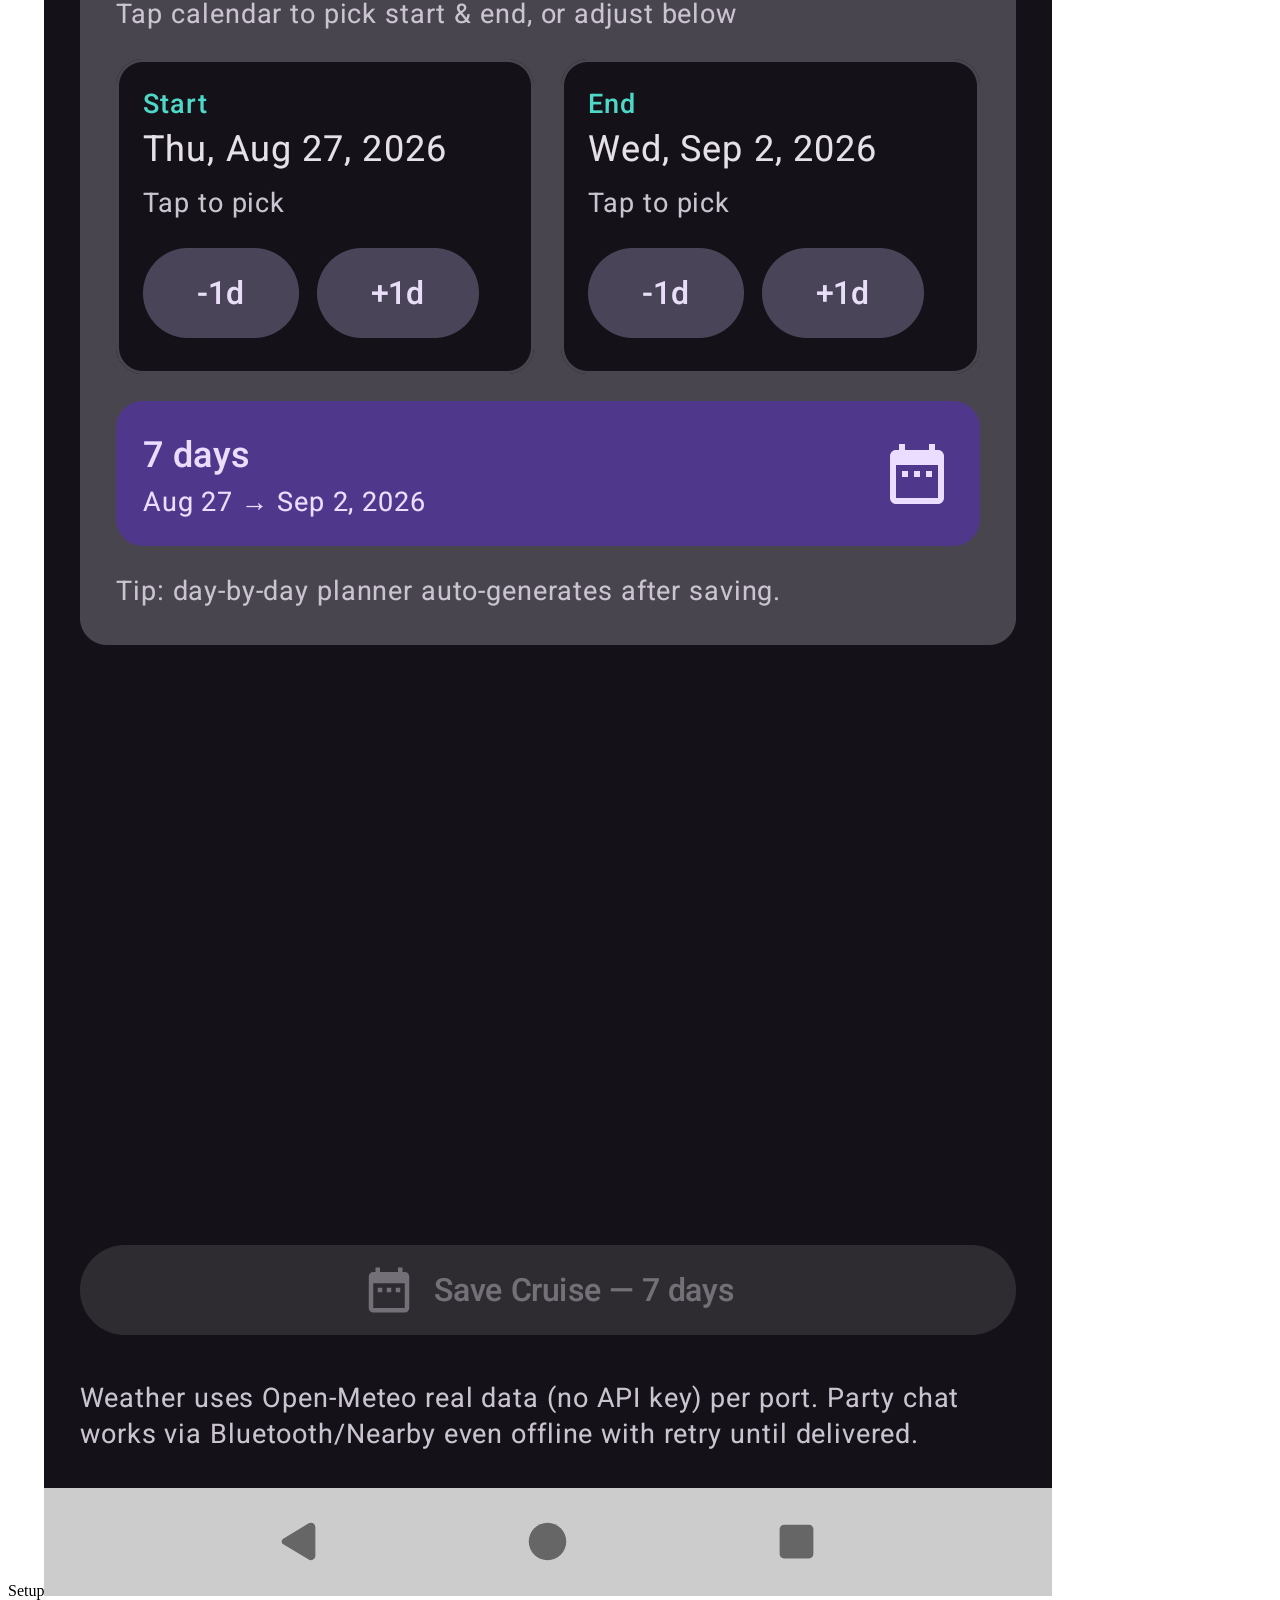
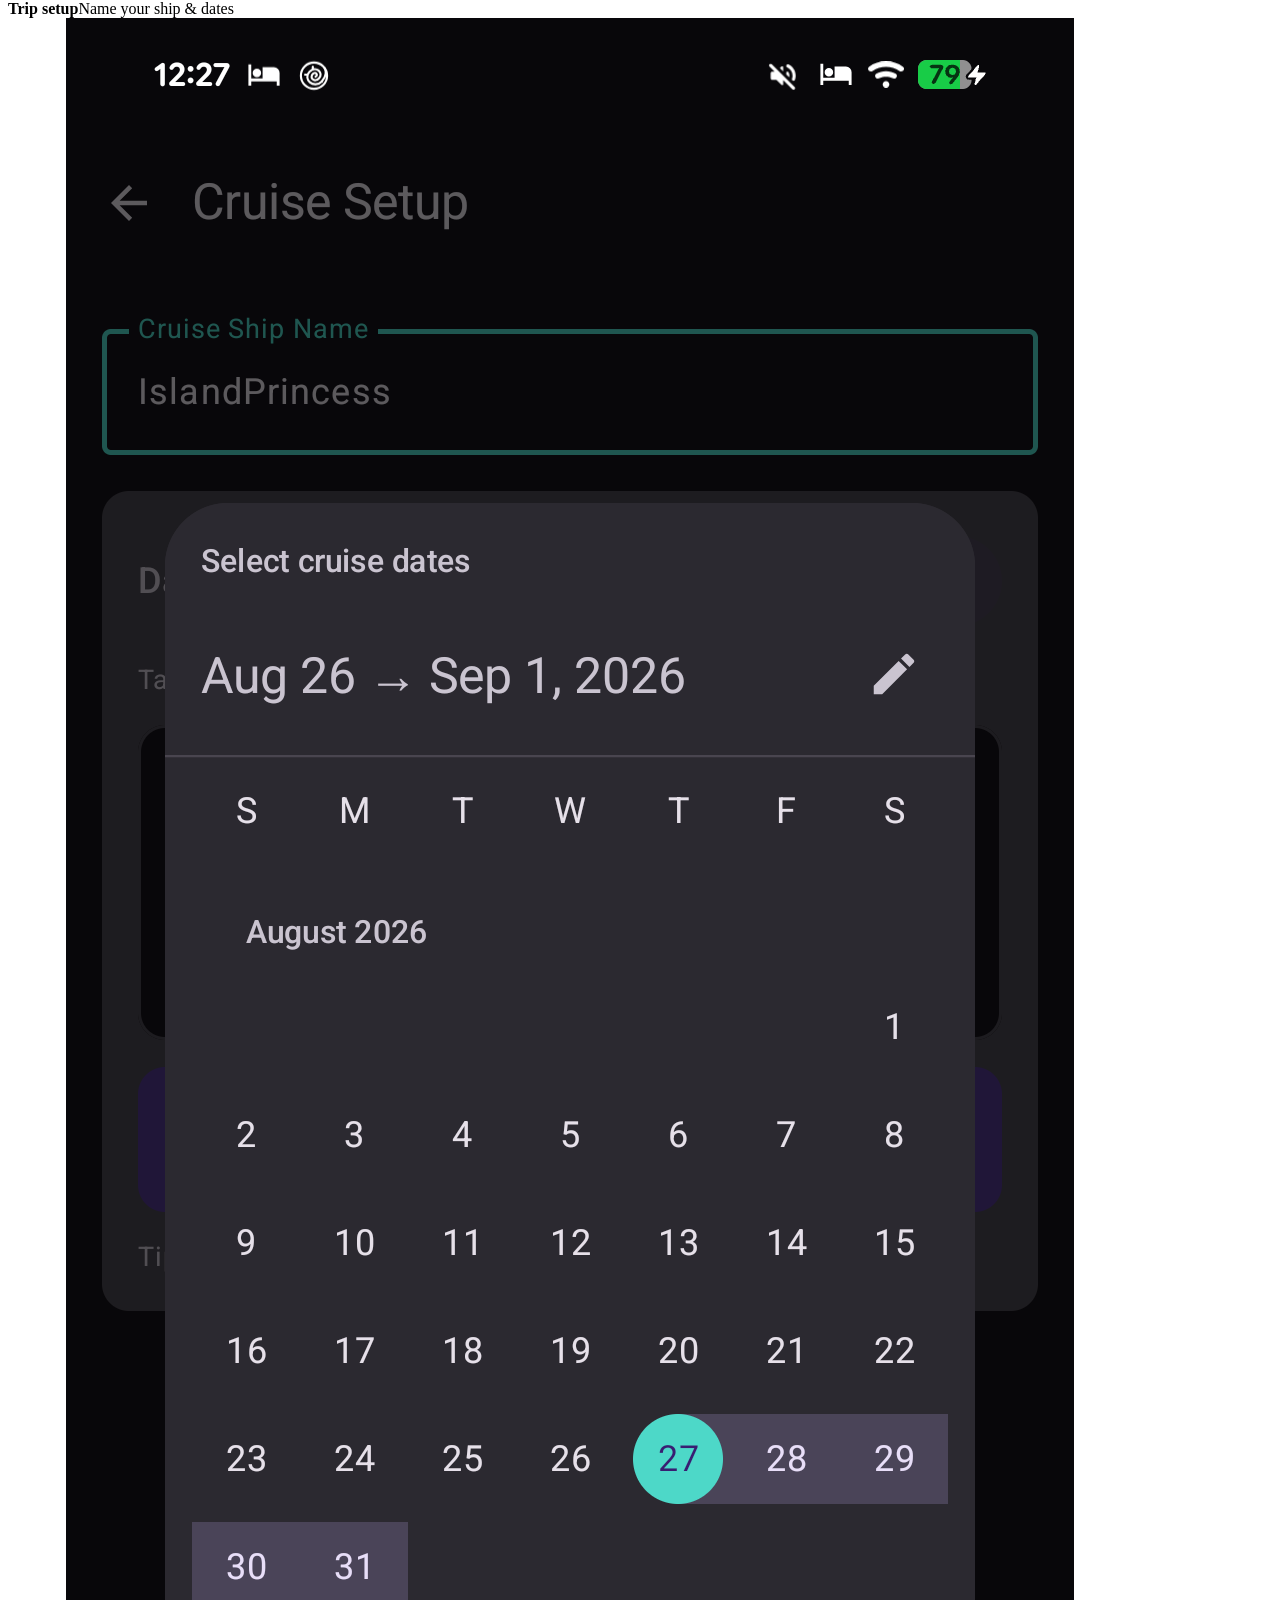
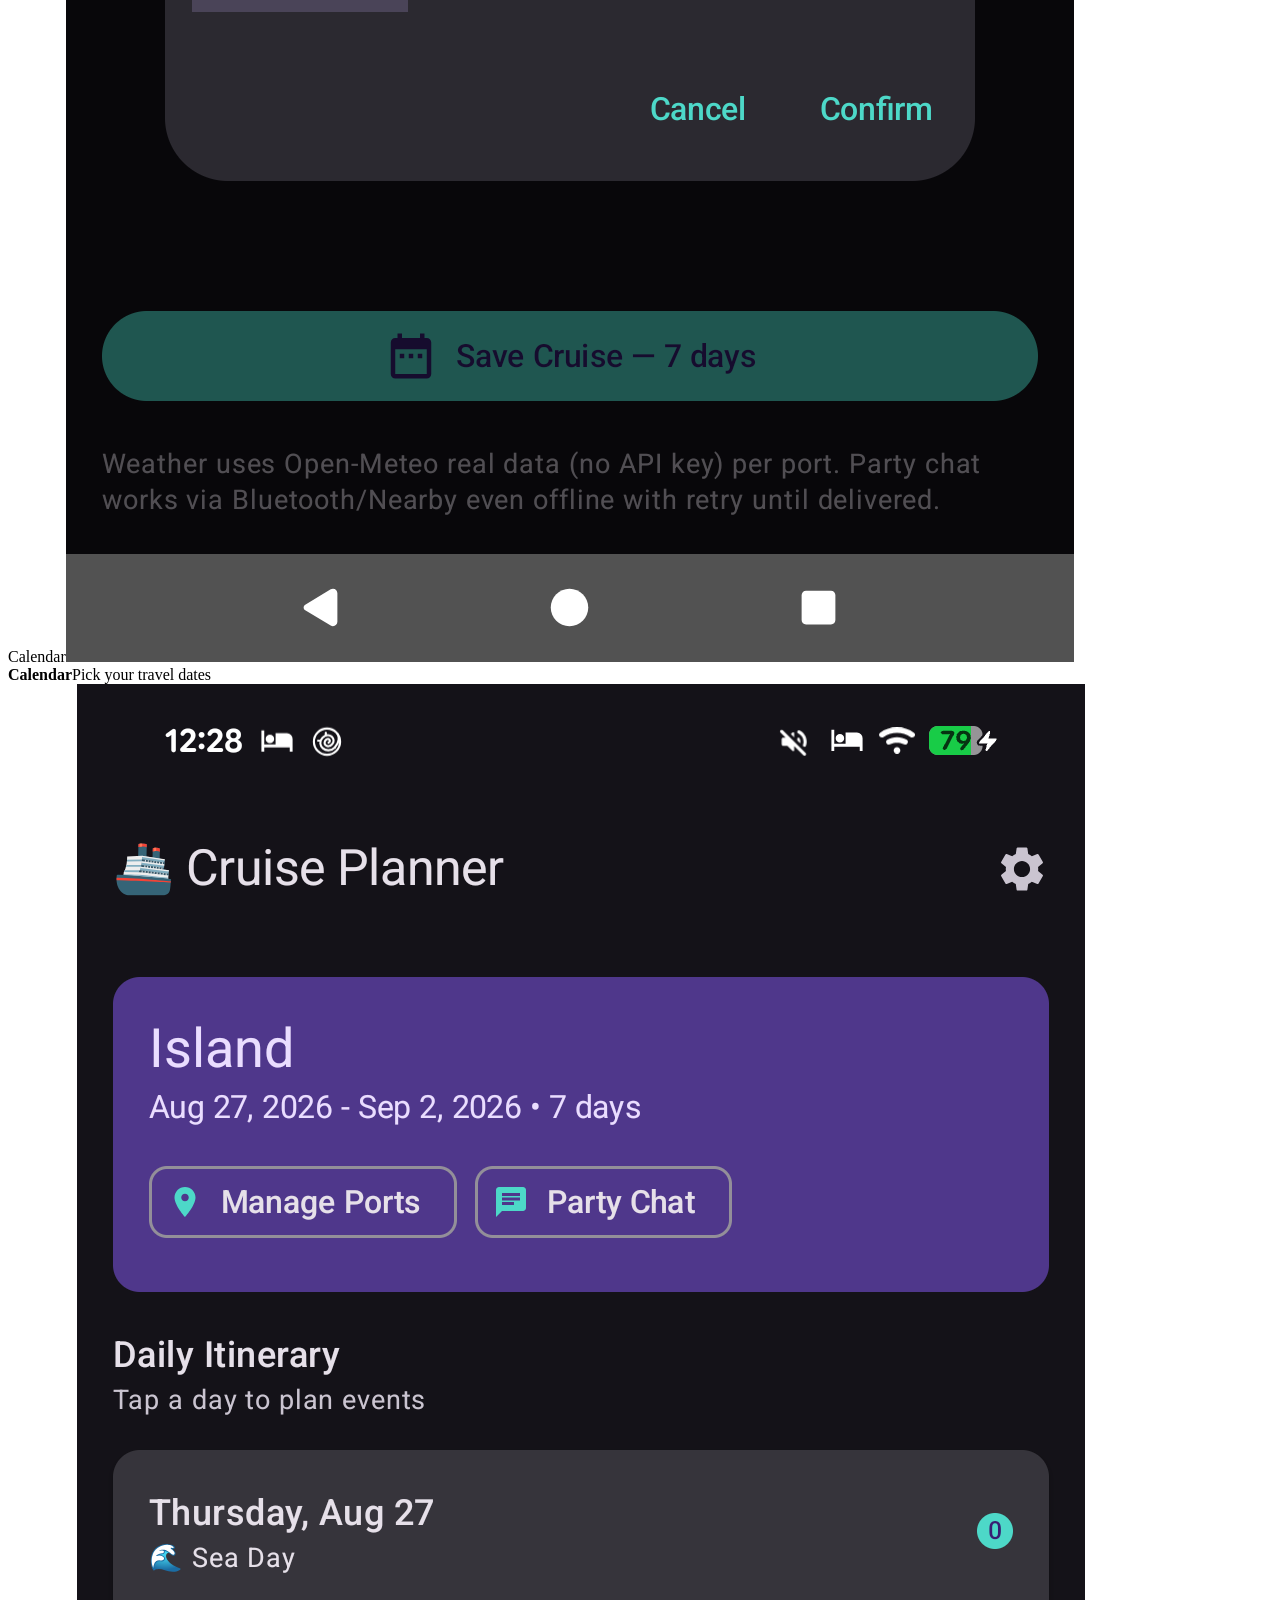
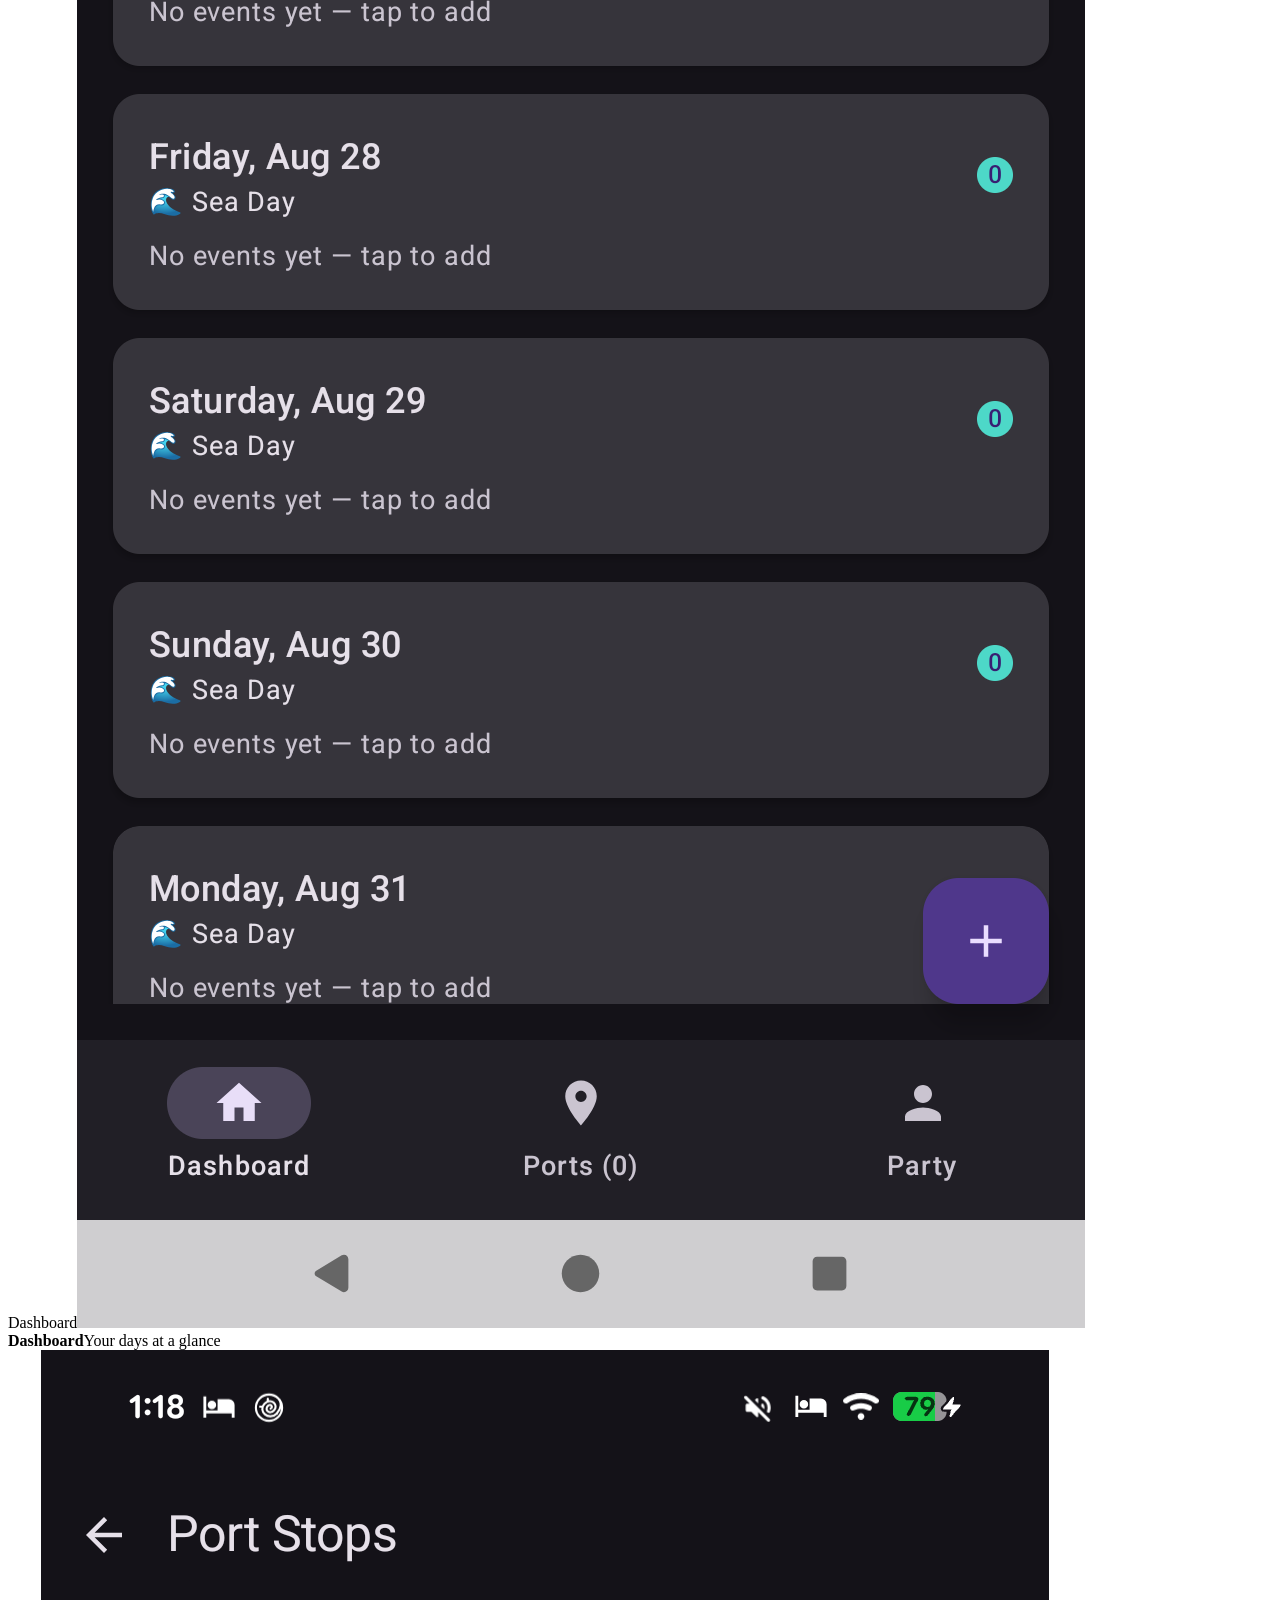
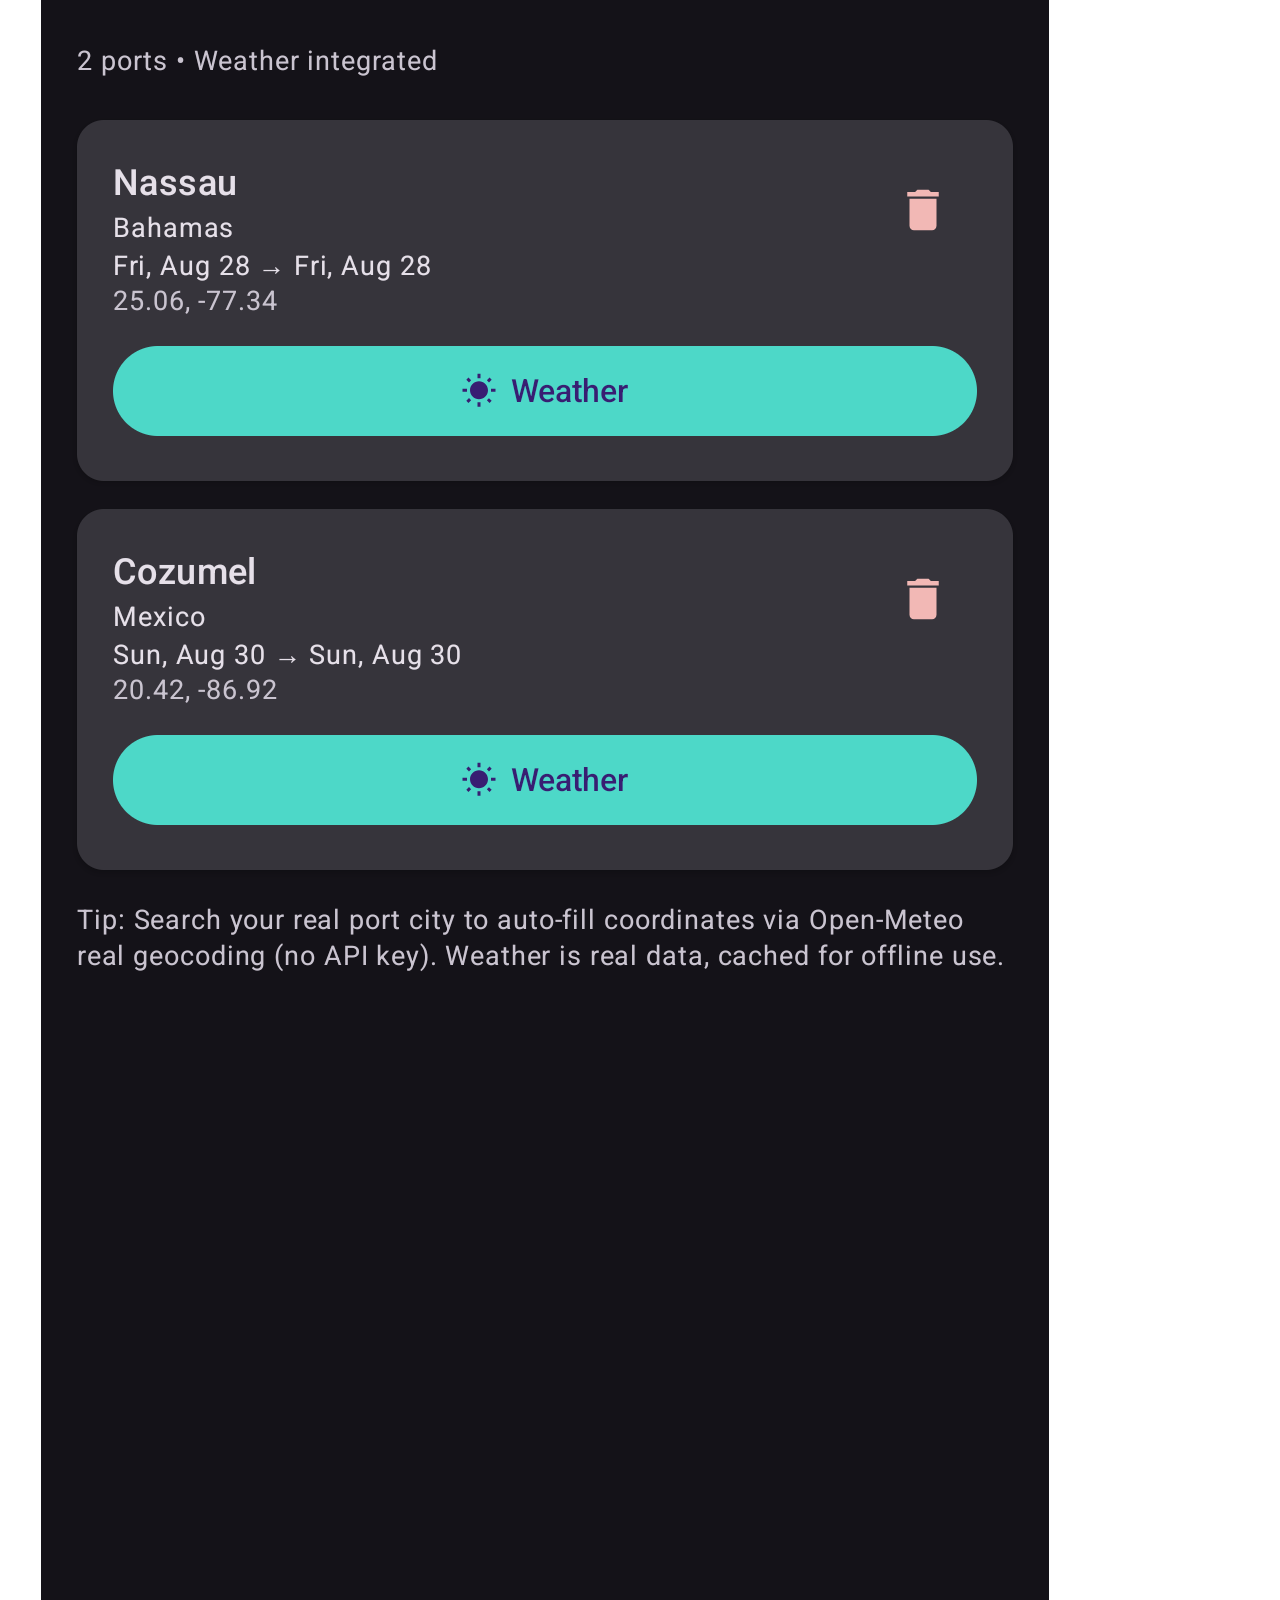
==== commit 98a02bc8: "chore: link YouTube promo https://youtu.be/IcxRiCjYRSk on website + README + checklist" ====
--- a/public/index.html
+++ b/public/index.html
@@ -82,19 +82,21 @@
     <div class="section-head" style="margin-bottom:18px">
       <span class="badge">Quick tour</span>
       <h2>See it in action</h2>
-      <p>A quick look at how it works — real screens from the app.</p>
+      <p>A quick look at how it works — real screens from the app. Now on YouTube.</p>
     </div>
     <div style="max-width:960px;margin:0 auto;background:#0B1E3B;border-radius:24px;padding:14px;box-shadow:0 20px 60px rgba(11,30,59,.18);border:1px solid rgba(255,255,255,.08)">
       <div style="position:relative;padding-top:56.25%;border-radius:16px;overflow:hidden;background:#000">
-        <video controls poster="/promo-poster.jpg" preload="metadata" playsinline style="position:absolute;inset:0;width:100%;height:100%;object-fit:cover">
-          <source src="/promo.mp4" type="video/mp4">
-          Your browser does not support video. <a href="/promo.mp4">Download video</a>
-        </video>
+        <iframe width="100%" height="100%" src="https://www.youtube.com/embed/IcxRiCjYRSk?rel=0&modestbranding=1" title="CruiseLoom promo" frameborder="0" allow="accelerometer; autoplay; clipboard-write; encrypted-media; gyroscope; picture-in-picture; web-share" allowfullscreen style="position:absolute;inset:0;width:100%;height:100%;border:0"></iframe>
       </div>
       <div style="display:flex;flex-wrap:wrap;gap:10px;justify-content:space-between;align-items:center;margin-top:12px;color:rgba(255,255,255,.75);font-size:13px">
-        <span>About a minute • Captions included</span>
-        <a href="/promo.mp4" download style="color:#fff;text-decoration:underline">Download video</a>
-      </div>
+        <span>~51 sec • Human voiceover • Captions included — <a href="https://youtu.be/IcxRiCjYRSk" target="_blank" rel="noopener" style="color:#fff;text-decoration:underline">youtu.be/IcxRiCjYRSk</a></span>
+        <span style="display:flex;gap:10px;flex-wrap:wrap"><a href="https://youtu.be/IcxRiCjYRSk" target="_blank" rel="noopener" style="color:#fff;text-decoration:underline">Watch on YouTube ↗</a><a href="/promo.mp4" download style="color:rgba(255,255,255,.7);text-decoration:underline">Download MP4</a></span>
+      </div>
+      <div style="margin-top:10px;display:flex;gap:8px;flex-wrap:wrap;align-items:center;color:rgba(255,255,255,.6);font-size:12px">
+        <span>Also hosted: <a href="/promo.mp4" style="color:#fff;text-decoration:underline">promo.mp4</a></span><span>•</span><span><a href="https://github.com/chartmann1590/cruise-app" target="_blank" rel="noopener" style="color:#fff;text-decoration:underline">github.com/chartmann1590/cruise-app</a></span><span>•</span><span>Ends with website + GitHub card</span>
+      </div>
+      <!-- Fallback local video for offline/crawlers (hidden behind YouTube iframe, kept for Play Console + direct hosting) -->
+      <div style="position:absolute;left:-9999px;top:auto;width:1px;height:1px;overflow:hidden"><video controls poster="/promo-poster.jpg" preload="none"><source src="/promo.mp4" type="video/mp4"></video></div>
     </div>
   </div>
 </section>
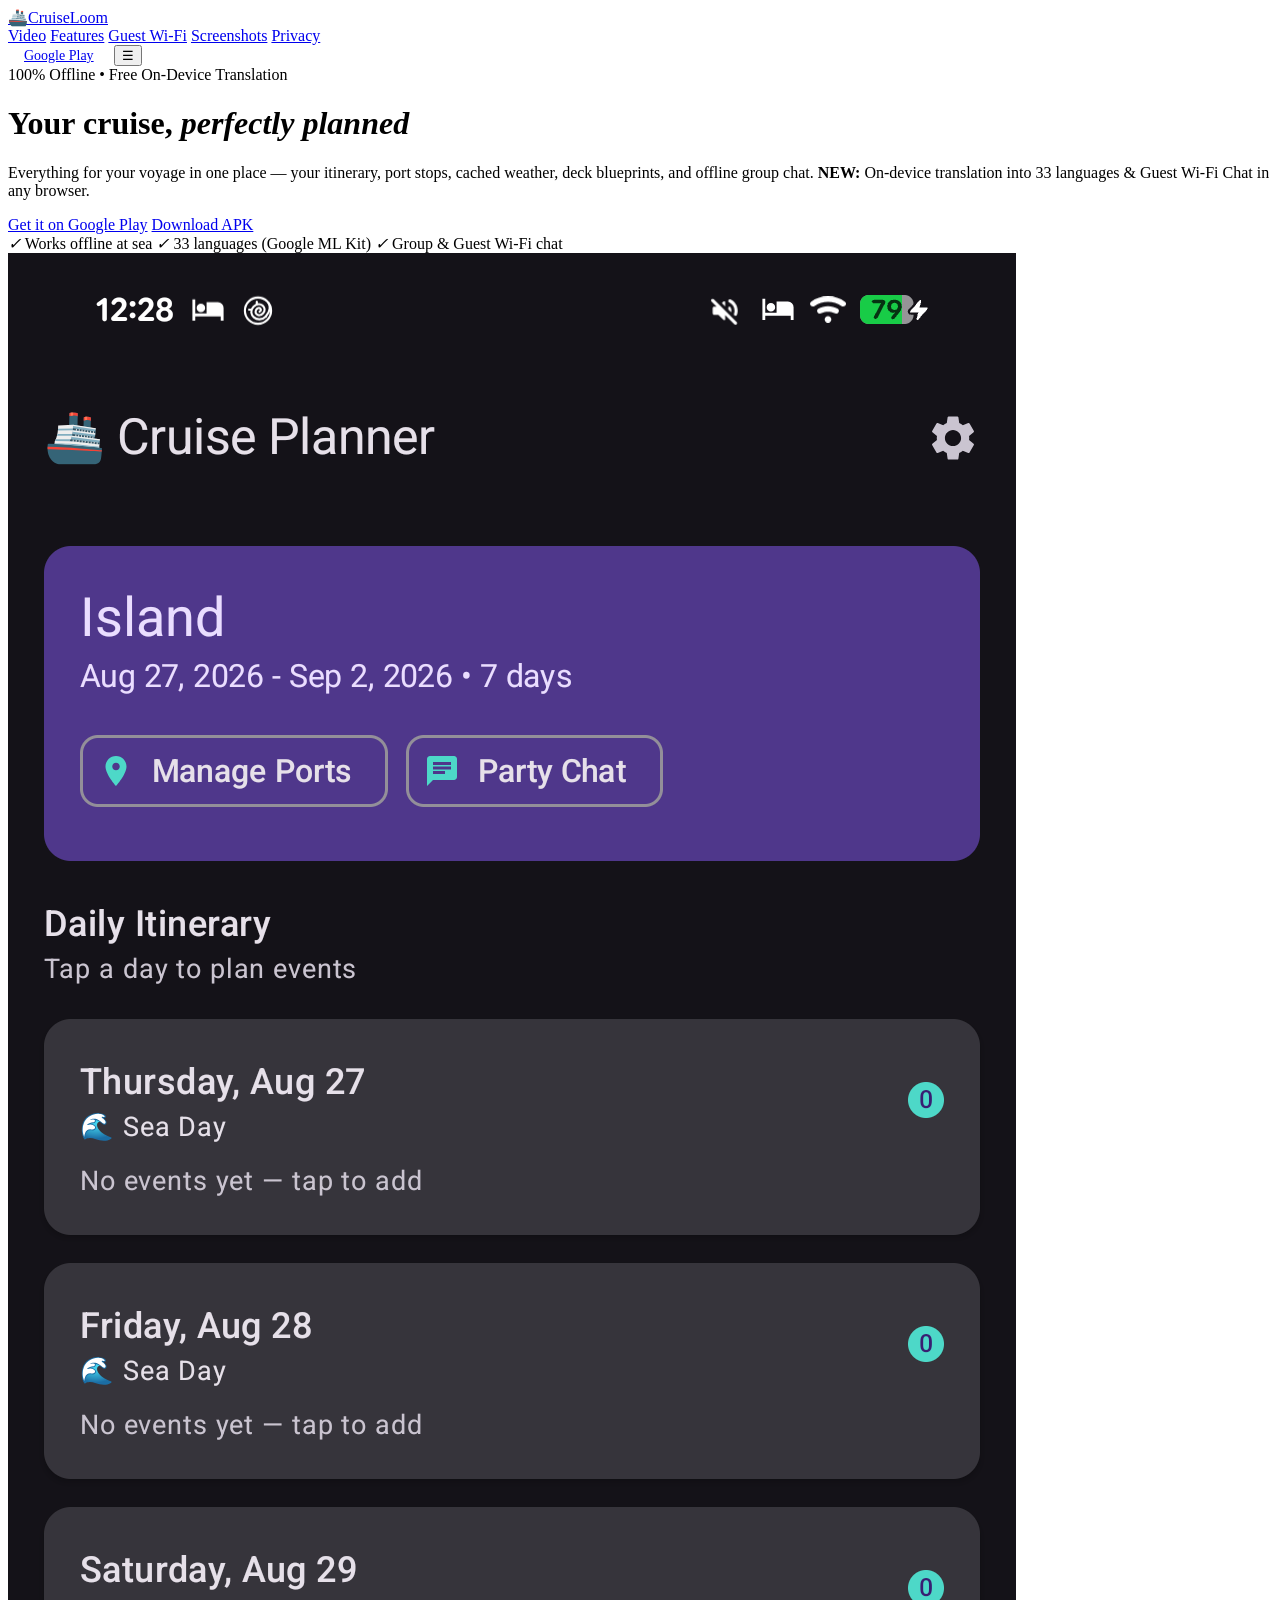
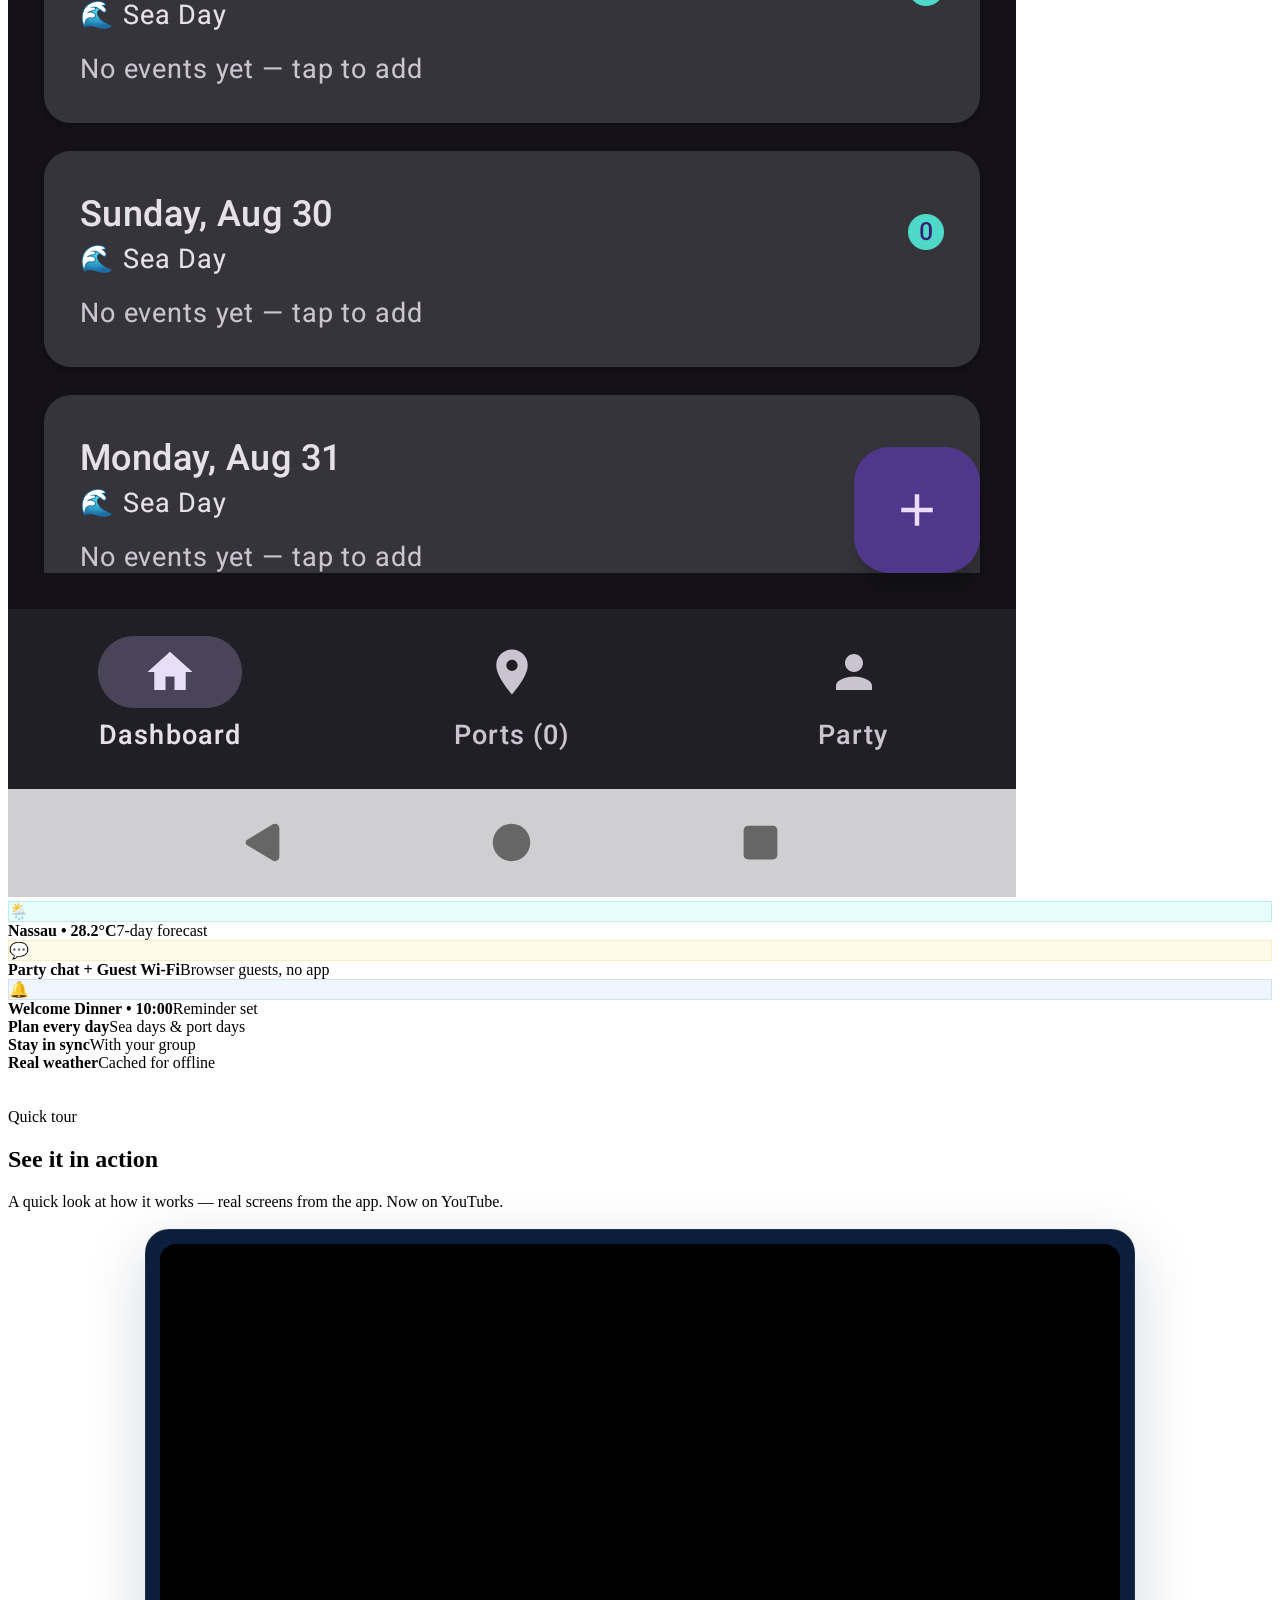
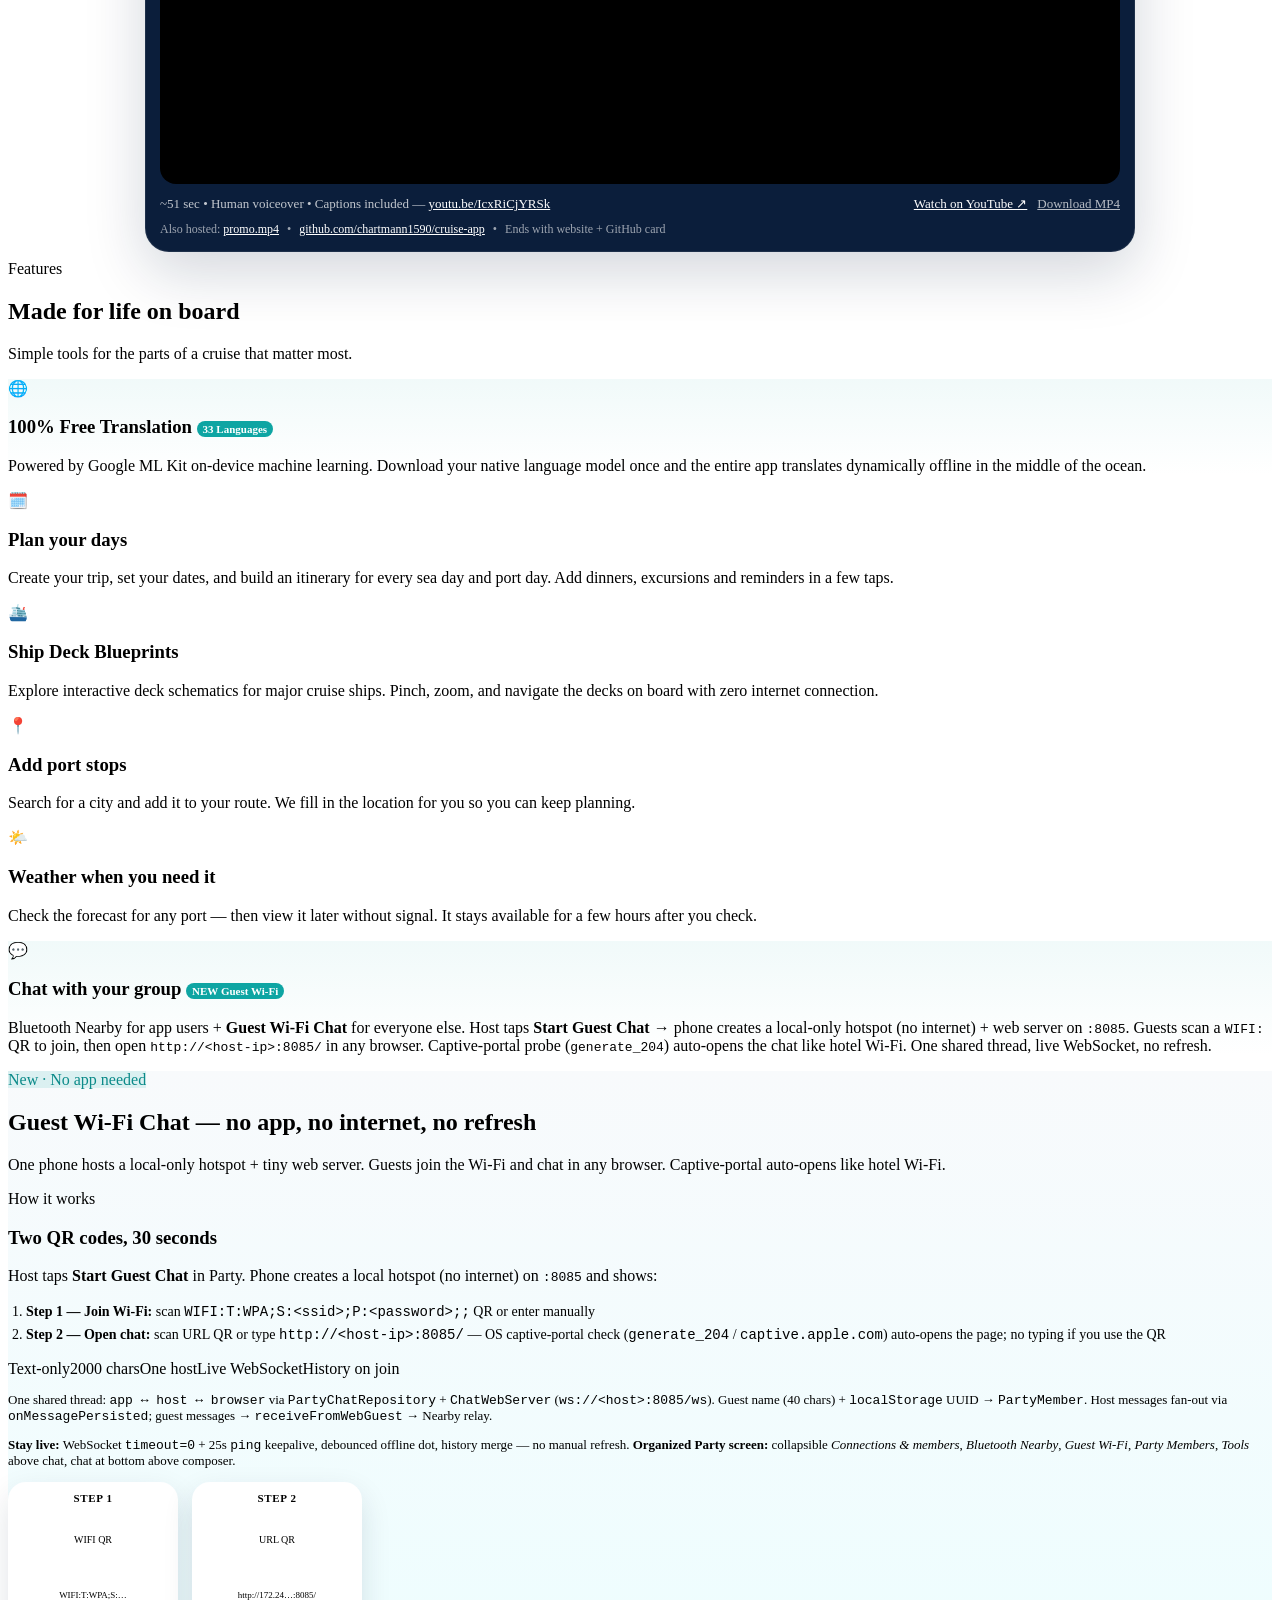
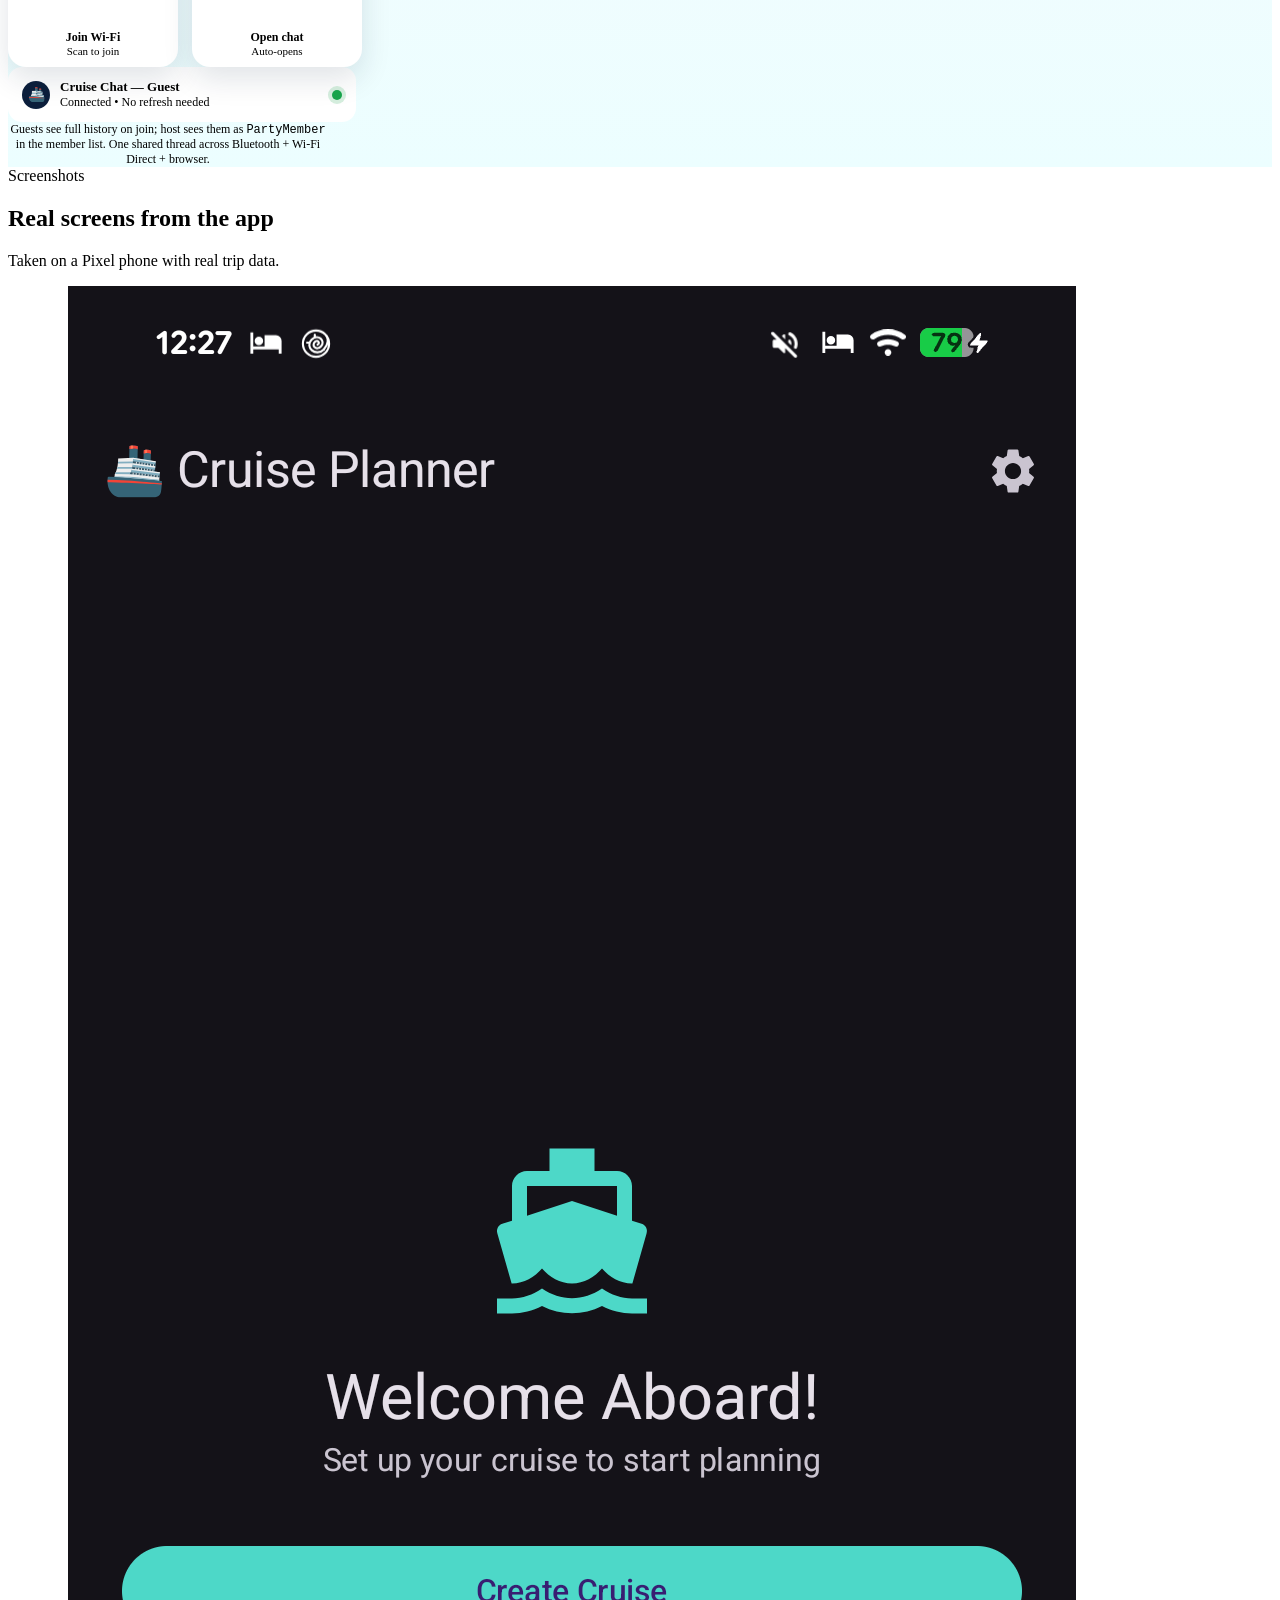
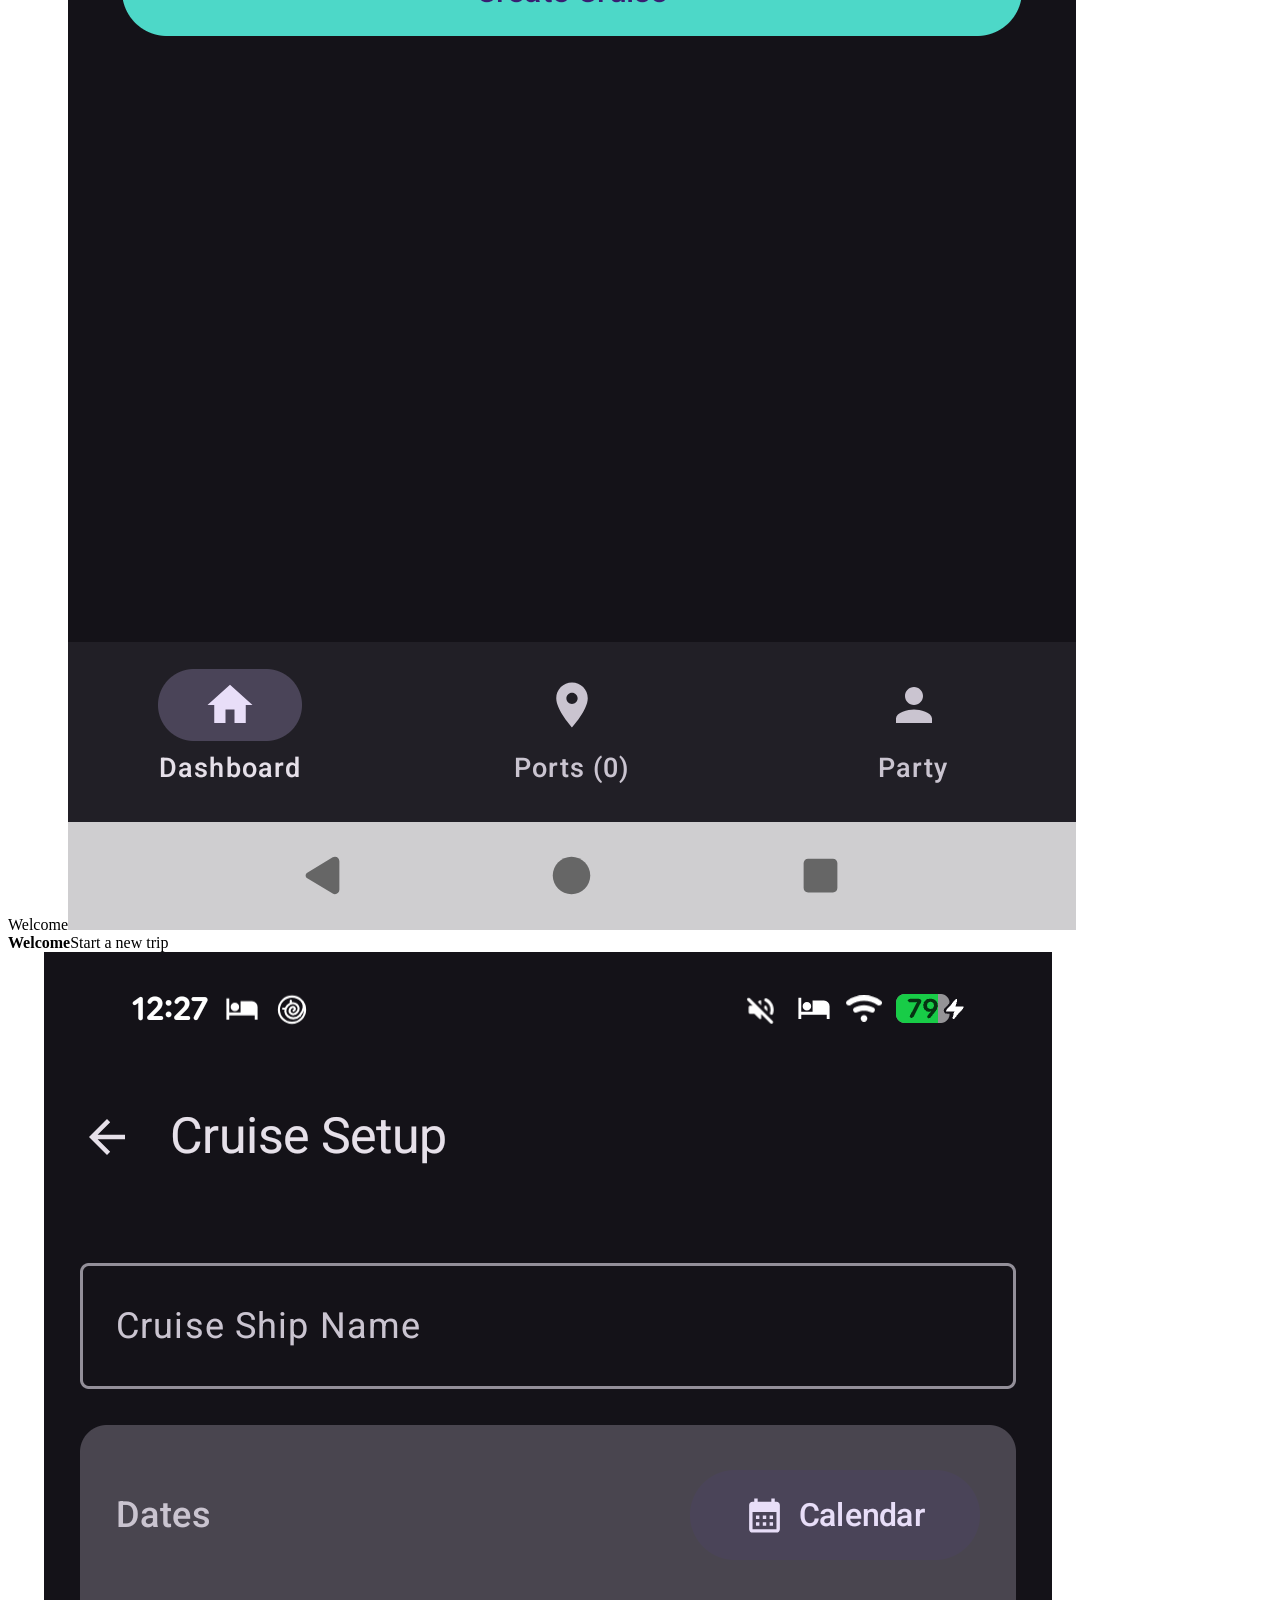
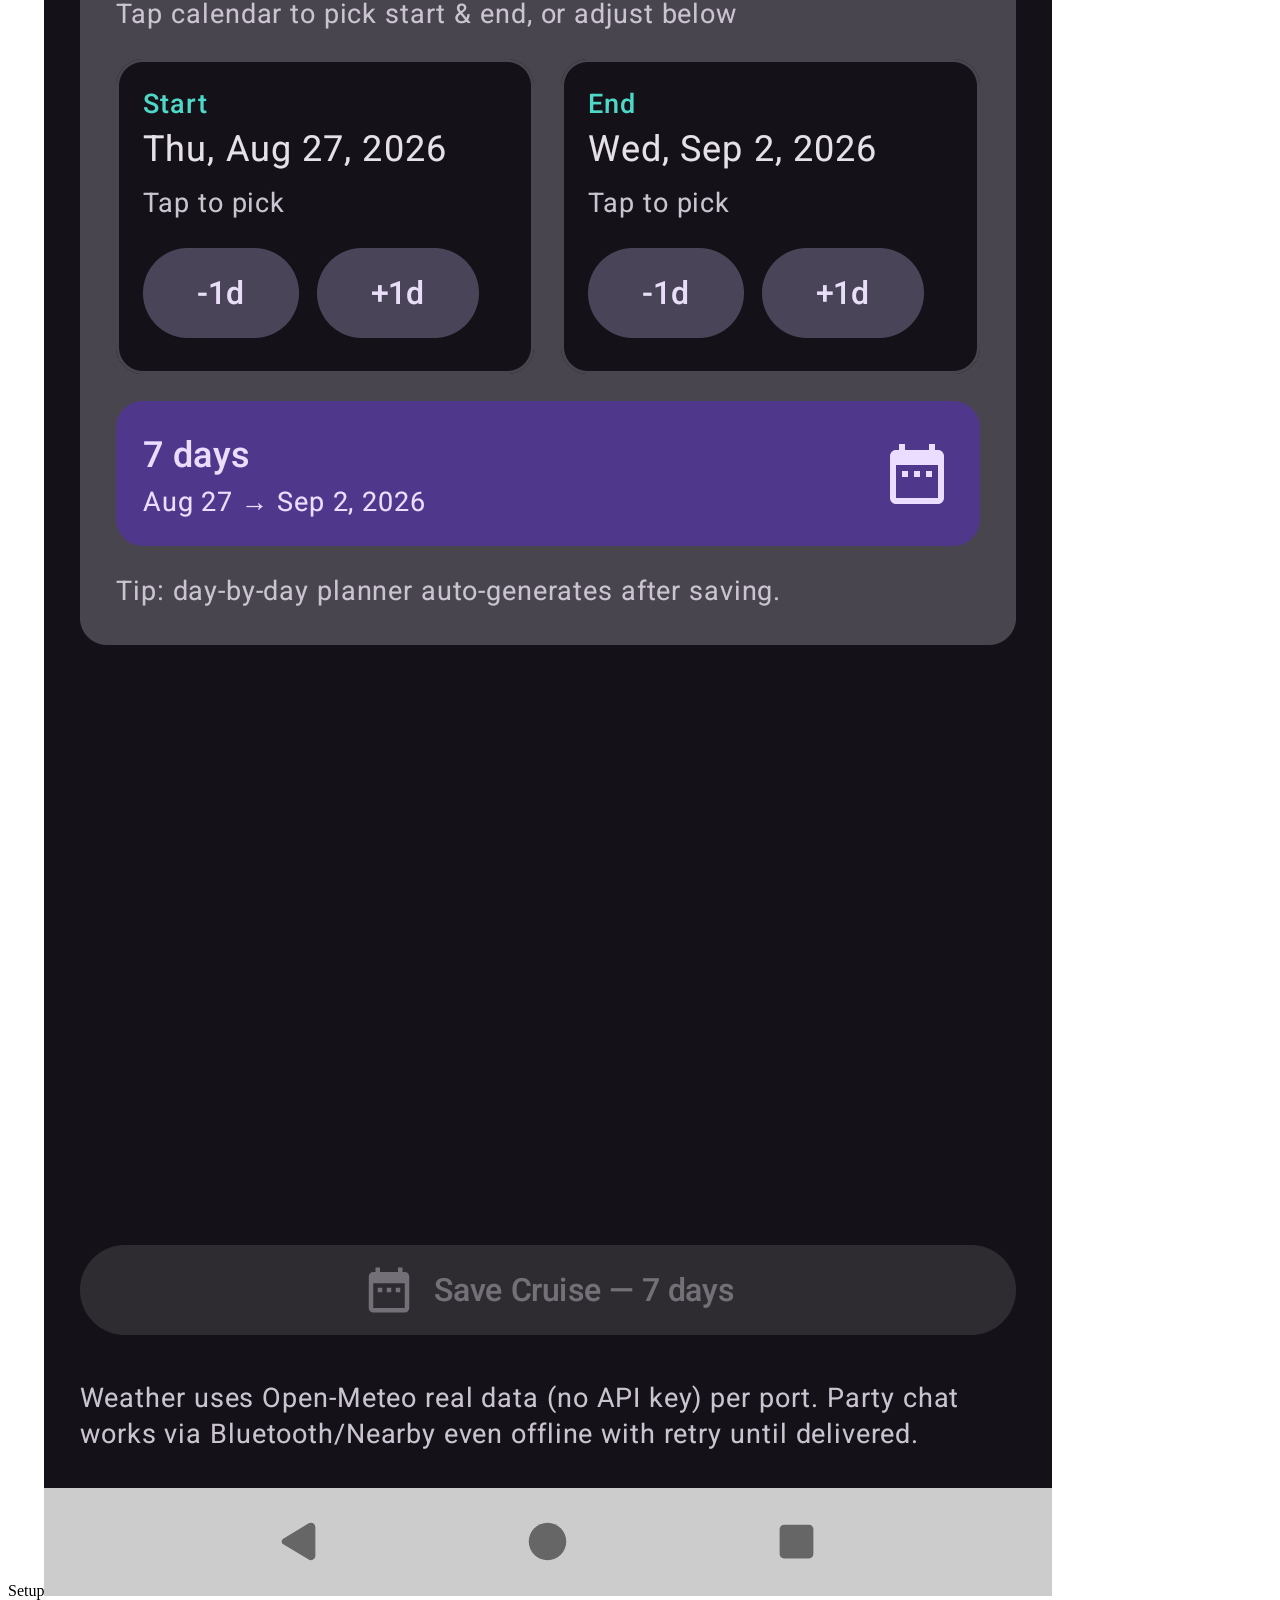
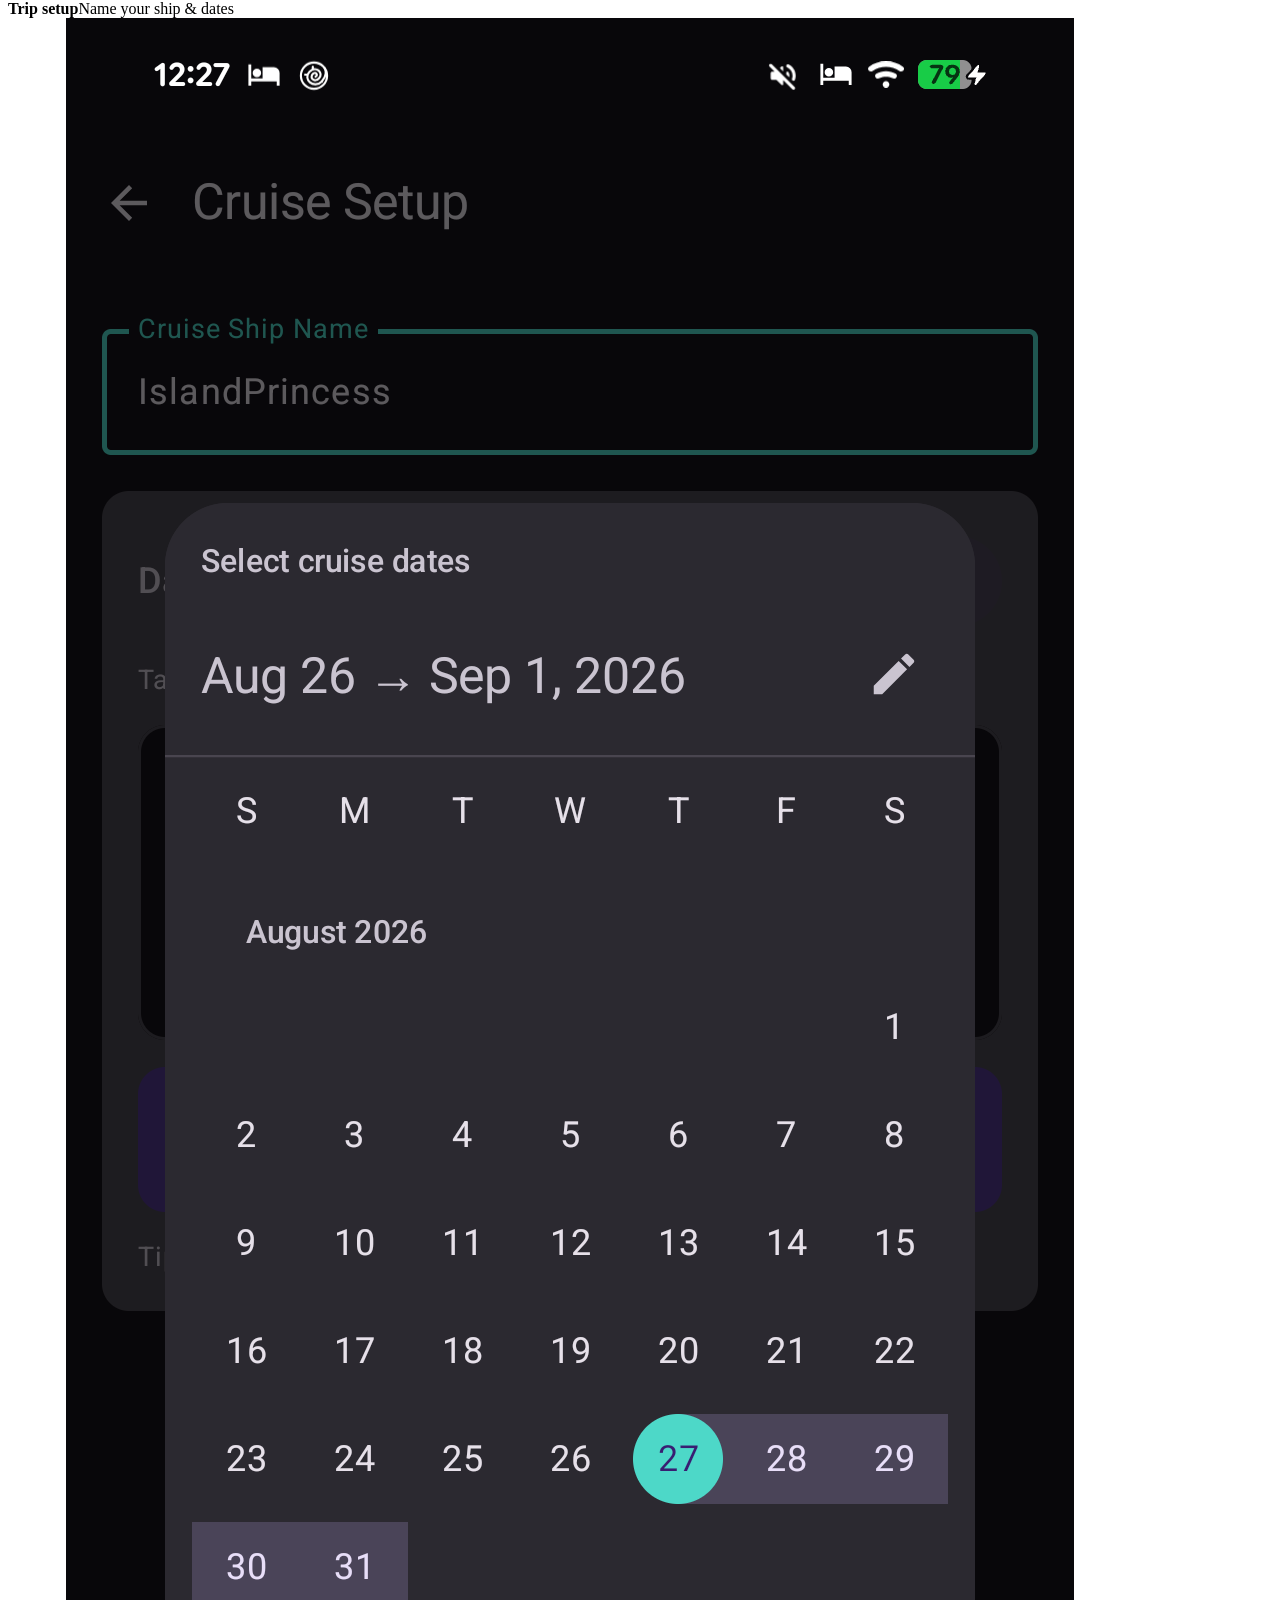
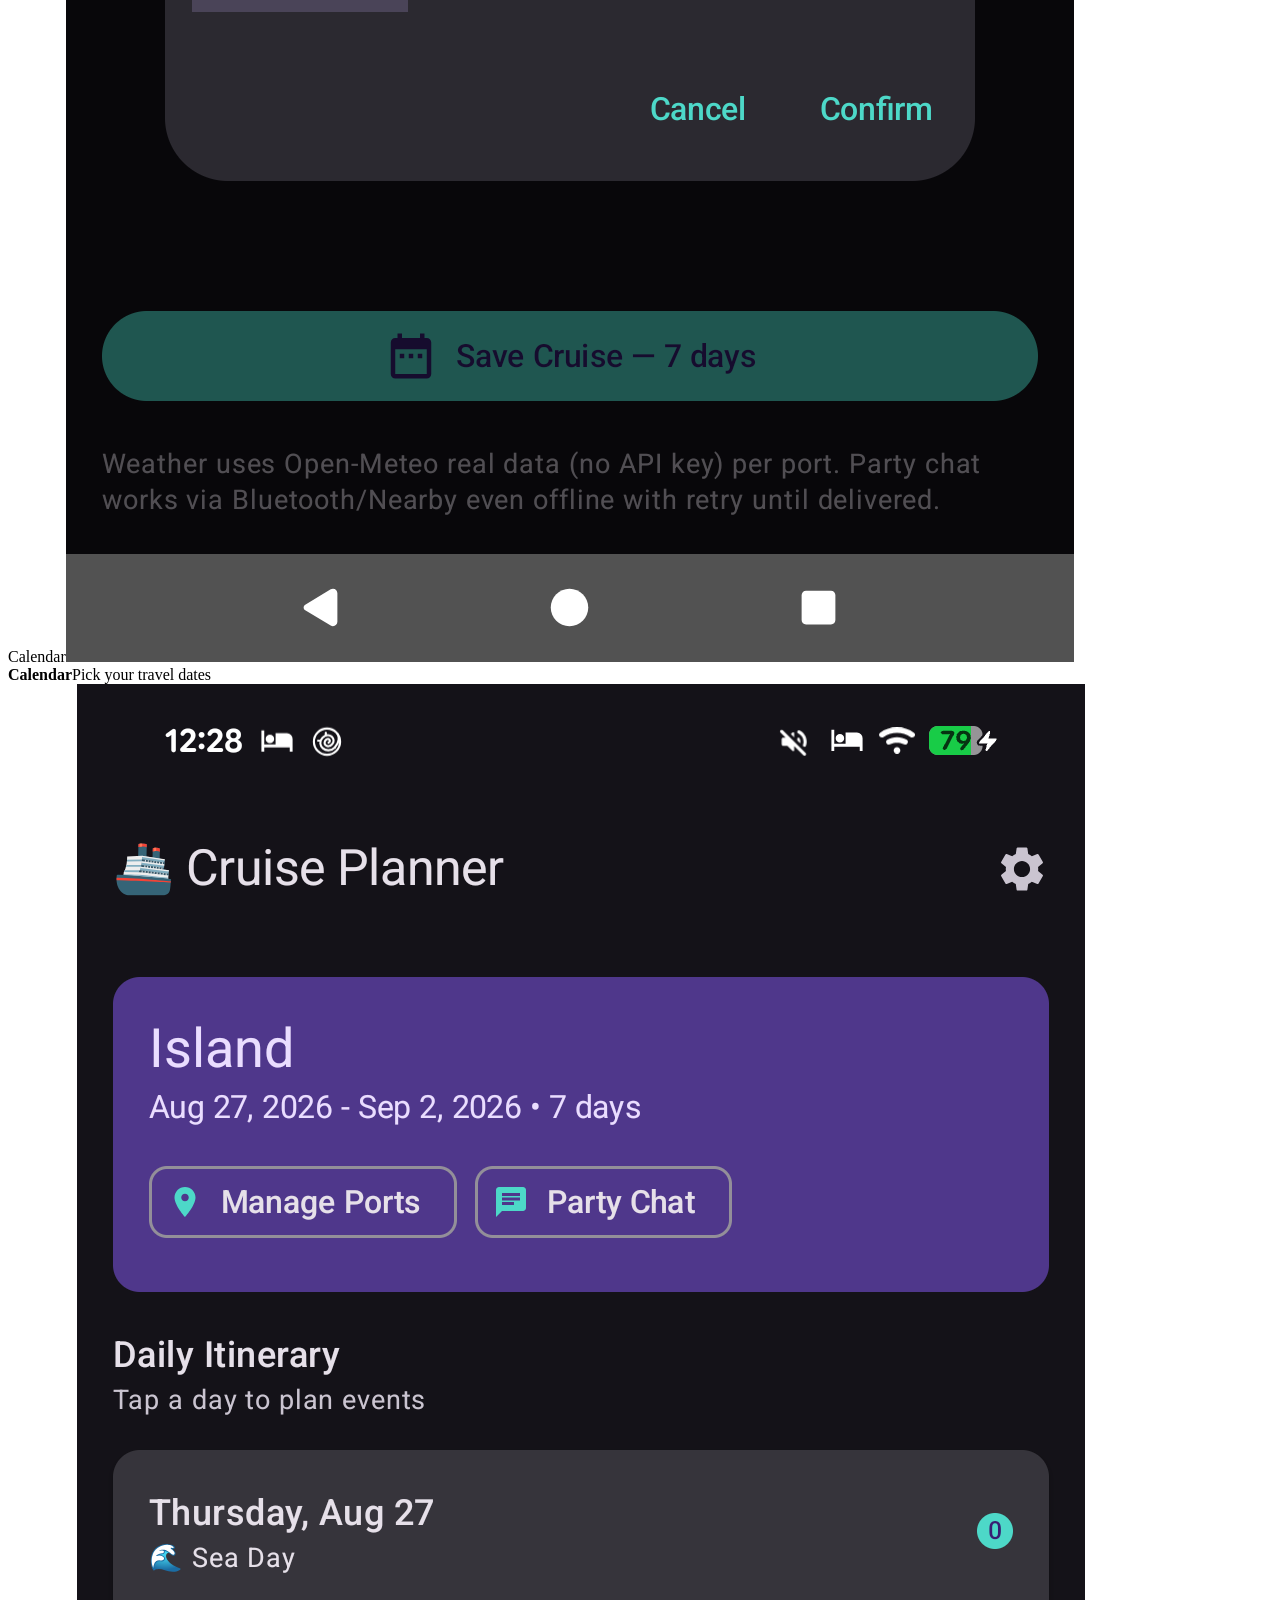
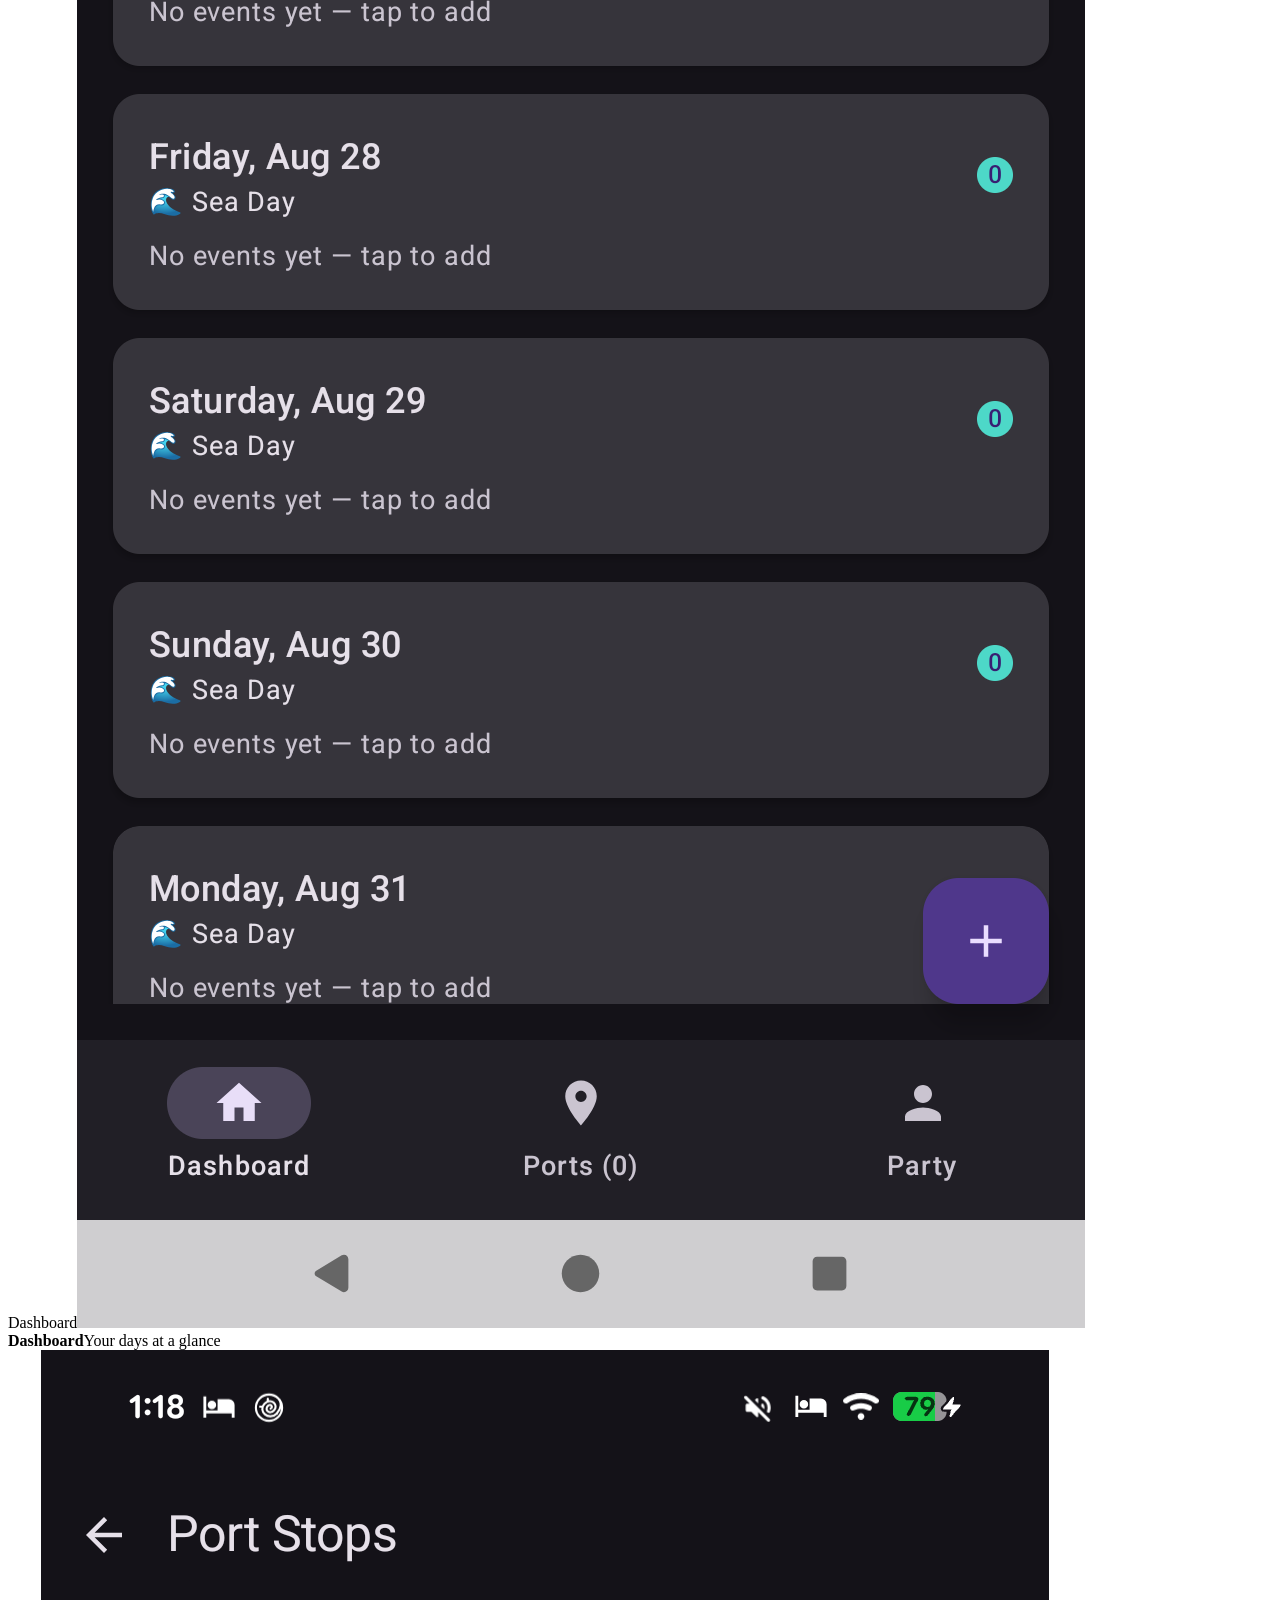
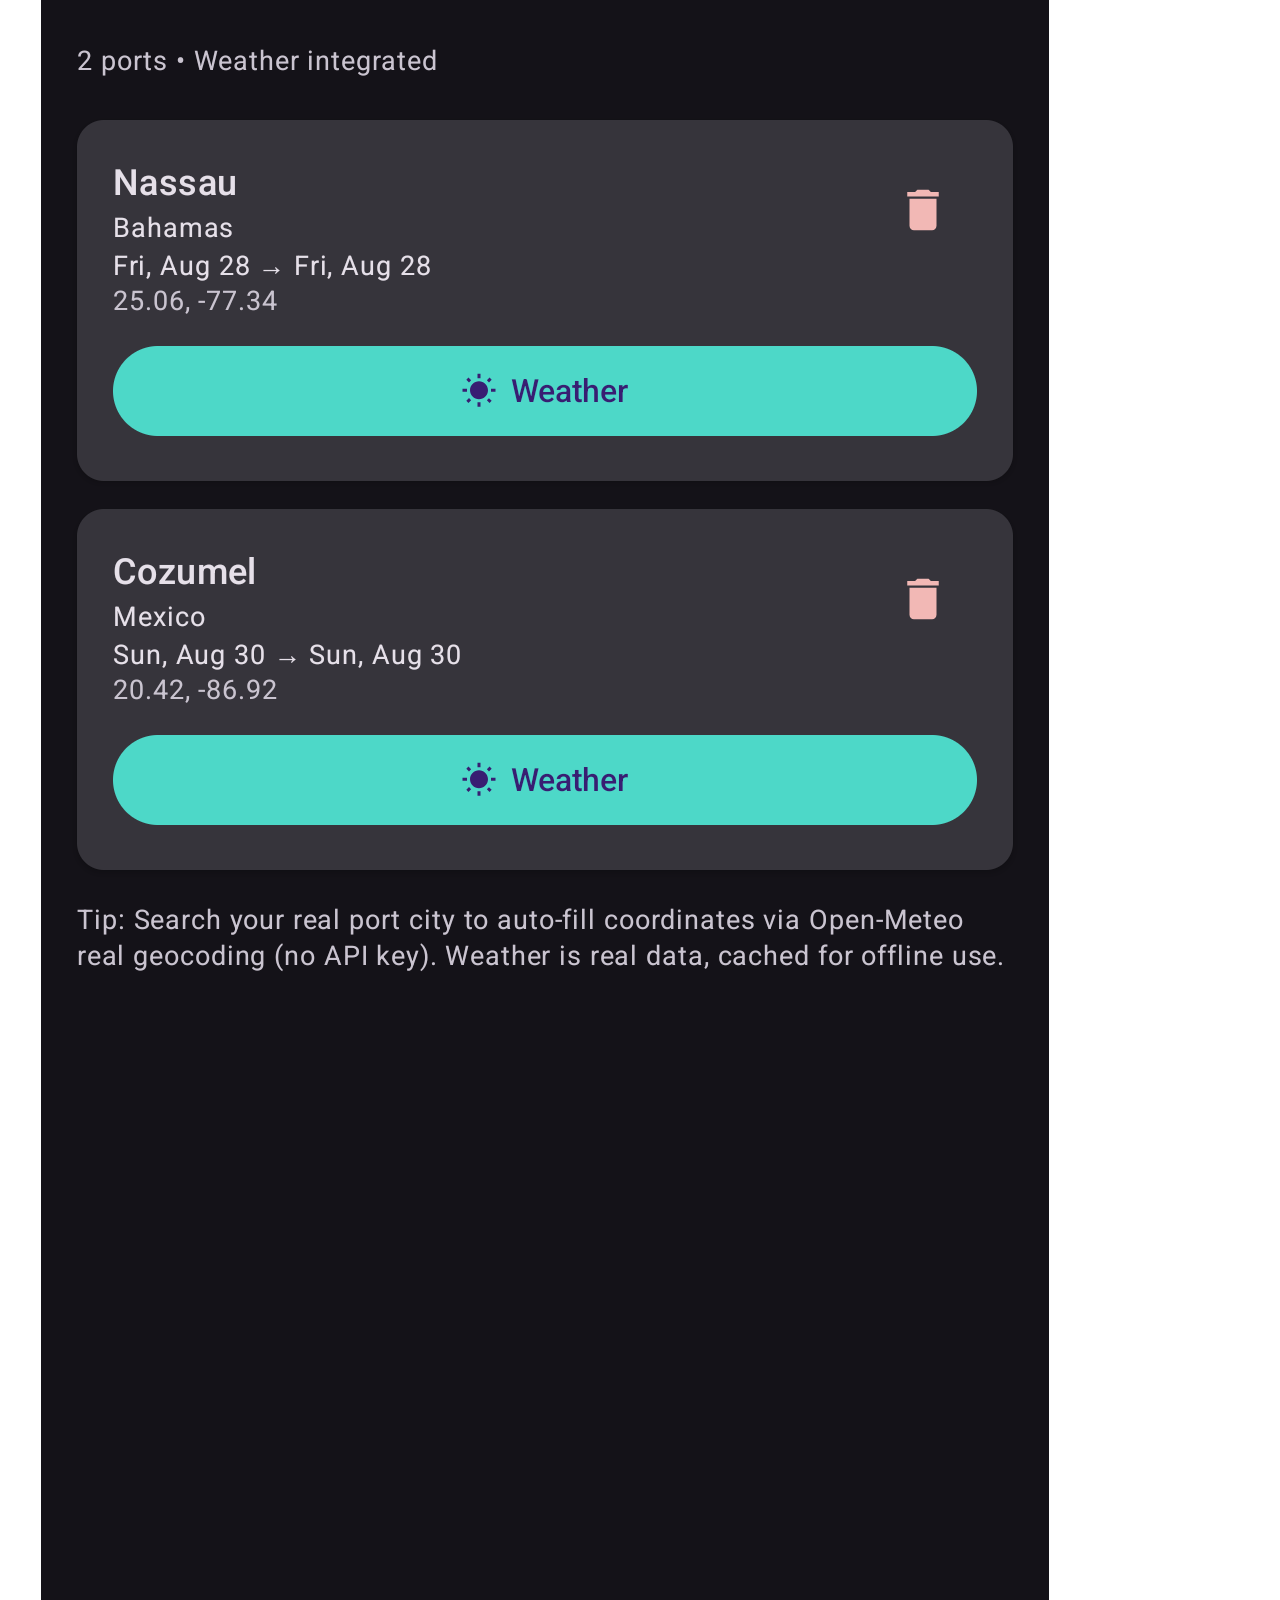
==== commit 9e8981fd: "feat: Play Store release preparation, Google ML Kit on-device translation in 33 languages, multiling" ====
--- a/public/index.html
+++ b/public/index.html
@@ -27,7 +27,7 @@
       <a href="/privacy.html">Privacy</a>
     </div>
     <div class="nav-cta">
-      <a class="btn btn-secondary" href="#download" style="padding:10px 16px;font-size:14px">Download</a>
+      <a class="btn btn-secondary" href="https://play.google.com/store/apps/details?id=com.charles.cruiseapp" target="_blank" rel="noopener" style="padding:10px 16px;font-size:14px">Google Play</a>
       <button class="hamburger" aria-label="menu" onclick="document.querySelector('.nav-links').style.display = document.querySelector('.nav-links').style.display==='flex' ? 'none':'flex'">☰</button>
     </div>
   </div>
@@ -36,17 +36,17 @@
 <div class="hero">
   <div class="container hero-grid">
     <div>
-      <span class="badge">Works without Wi-Fi</span>
+      <span class="badge">100% Offline • Free On-Device Translation</span>
       <h1>Your cruise, <em>perfectly planned</em></h1>
-      <p class="lead">Everything for your voyage in one place — your itinerary, port stops, weather and staying in touch with your group. <b>NEW:</b> Guest Wi-Fi Chat — guests join your hotspot and chat in their browser, no app, no internet, live.</p>
+      <p class="lead">Everything for your voyage in one place — your itinerary, port stops, cached weather, deck blueprints, and offline group chat. <b>NEW:</b> On-device translation into 33 languages &amp; Guest Wi-Fi Chat in any browser.</p>
       <div class="hero-actions">
-        <a class="btn btn-primary" href="https://github.com/chartmann1590/cruise-app/releases" target="_blank" rel="noopener">Download for Android</a>
-        <a class="btn btn-ghost" href="#promo">Watch video</a>
+        <a class="btn btn-primary" href="https://play.google.com/store/apps/details?id=com.charles.cruiseapp" target="_blank" rel="noopener">Get it on Google Play</a>
+        <a class="btn btn-ghost" href="https://github.com/chartmann1590/cruise-app/releases" target="_blank" rel="noopener">Download APK</a>
       </div>
       <div class="hero-bullets">
-        <span><i>✓</i> Works offline</span>
-        <span><i>✓</i> Real weather</span>
-        <span><i>✓</i> Group + Guest Wi-Fi chat</span>
+        <span><i>✓</i> Works offline at sea</span>
+        <span><i>✓</i> 33 languages (Google ML Kit)</span>
+        <span><i>✓</i> Group &amp; Guest Wi-Fi chat</span>
       </div>
     </div>
     <div class="hero-visual">
@@ -109,12 +109,22 @@
       <p>Simple tools for the parts of a cruise that matter most.</p>
     </div>
     <div class="grid3">
+      <div class="card" style="border-color:rgba(14,165,163,.28);background:linear-gradient(180deg,rgba(14,165,163,.06),#fff)">
+        <div class="ic">🌐</div>
+        <h3>100% Free Translation <span style="font-size:11px;background:#0EA5A3;color:#fff;padding:2px 6px;border-radius:999px;vertical-align:middle">33 Languages</span></h3>
+        <p>Powered by Google ML Kit on-device machine learning. Download your native language model once and the entire app translates dynamically offline in the middle of the ocean.</p>
+      </div>
       <div class="card">
         <div class="ic">🗓️</div>
         <h3>Plan your days</h3>
         <p>Create your trip, set your dates, and build an itinerary for every sea day and port day. Add dinners, excursions and reminders in a few taps.</p>
       </div>
       <div class="card">
+        <div class="ic">🛳️</div>
+        <h3>Ship Deck Blueprints</h3>
+        <p>Explore interactive deck schematics for major cruise ships. Pinch, zoom, and navigate the decks on board with zero internet connection.</p>
+      </div>
+      <div class="card">
         <div class="ic">📍</div>
         <h3>Add port stops</h3>
         <p>Search for a city and add it to your route. We fill in the location for you so you can keep planning.</p>
@@ -124,20 +134,10 @@
         <h3>Weather when you need it</h3>
         <p>Check the forecast for any port — then view it later without signal. It stays available for a few hours after you check.</p>
       </div>
-      <div class="card">
-        <div class="ic">⏰</div>
-        <h3>Reminders</h3>
-        <p>Set a reminder for anything on your itinerary and get notified at the right time, even after you restart your phone.</p>
-      </div>
       <div class="card" style="border-color:rgba(14,165,163,.28);background:linear-gradient(180deg,rgba(14,165,163,.06),#fff)">
         <div class="ic">💬</div>
         <h3>Chat with your group <span style="font-size:11px;background:#0EA5A3;color:#fff;padding:2px 6px;border-radius:999px;vertical-align:middle">NEW Guest Wi-Fi</span></h3>
         <p>Bluetooth Nearby for app users + <b>Guest Wi-Fi Chat</b> for everyone else. Host taps <b>Start Guest Chat</b> → phone creates a local-only hotspot (no internet) + web server on <code>:8085</code>. Guests scan a <code>WIFI:</code> QR to join, then open <code>http://&lt;host-ip&gt;:8085/</code> in any browser. Captive-portal probe (<code>generate_204</code>) auto-opens the chat like hotel Wi-Fi. One shared thread, live WebSocket, no refresh.</p>
-      </div>
-      <div class="card">
-        <div class="ic">📆</div>
-        <h3>Easy to use</h3>
-        <p>A clean calendar and simple screens help you get set up quickly, so you can get back to enjoying the trip.</p>
       </div>
     </div>
   </div>
@@ -239,11 +239,11 @@
     <div class="cta">
       <div>
         <h3>Ready to get started?</h3>
-        <p>Get CruiseLoom for your Android phone. It works on Android 8 and newer. Host Guest Wi-Fi, share two QR codes, and your whole group chats — even without the app.</p>
+        <p>Get CruiseLoom for your Android phone. Fully offline-capable with free on-device translation in 33 languages, interactive deck blueprints, and guest Wi-Fi group chat.</p>
       </div>
       <div class="cta-actions">
-        <a class="btn" style="background:#fff;color:var(--navy)" href="https://github.com/chartmann1590/cruise-app/releases" target="_blank" rel="noopener">Download for Android</a>
-        <a class="btn" style="background:transparent;border-color:rgba(255,255,255,.25);color:#fff" href="/privacy.html">Privacy</a>
+        <a class="btn" style="background:#fff;color:var(--navy);font-weight:700" href="https://play.google.com/store/apps/details?id=com.charles.cruiseapp" target="_blank" rel="noopener">Get it on Google Play</a>
+        <a class="btn" style="background:transparent;border-color:rgba(255,255,255,.25);color:#fff" href="https://github.com/chartmann1590/cruise-app/releases" target="_blank" rel="noopener">Download APK</a>
       </div>
     </div>
   </div>
@@ -254,11 +254,12 @@
     <div class="foot-grid">
       <div class="foot-brand">
         <div class="brand"><span class="brand-mark">🚢</span><span>CruiseLoom</span></div>
-        <p>A simple companion for cruise days. Plan your trip, check the weather and stay in touch — all without needing Wi-Fi.</p>
+        <p>Your offline-first companion for cruise days. Plan your voyage, check marine weather, navigate ship decks, and stay in touch — all without needing Wi-Fi.</p>
       </div>
       <div class="foot-col">
         <h4>Product</h4>
         <a href="#features">Features</a>
+        <a href="#guest-wifi">Guest Wi-Fi</a>
         <a href="#screenshots">Screenshots</a>
         <a href="#promo">Video</a>
       </div>
@@ -269,13 +270,14 @@
       </div>
       <div class="foot-col">
         <h4>Get it</h4>
-        <a href="https://github.com/chartmann1590/cruise-app/releases" target="_blank" rel="noopener">Download APK</a>
-        <span class="small">Android 8+ • Free</span>
+        <a href="https://play.google.com/store/apps/details?id=com.charles.cruiseapp" target="_blank" rel="noopener">Google Play Store</a>
+        <a href="https://github.com/chartmann1590/cruise-app/releases" target="_blank" rel="noopener">Direct APK Release</a>
+        <span class="small">Android 8+ • 100% Free</span>
       </div>
     </div>
     <div class="foot-bottom">
       <span>© 2026 CruiseLoom • All rights reserved</span>
-      <span><a href="/privacy.html" style="text-decoration:underline">Privacy</a> • <a href="https://github.com/chartmann1590/cruise-app" style="text-decoration:underline">GitHub</a></span>
+      <span><a href="/privacy.html" style="text-decoration:underline">Privacy</a> • <a href="https://github.com/chartmann1590/cruise-app" style="text-decoration:underline">GitHub</a> • <a href="https://play.google.com/store/apps/details?id=com.charles.cruiseapp" style="text-decoration:underline">Google Play</a></span>
     </div>
   </div>
 </footer>
